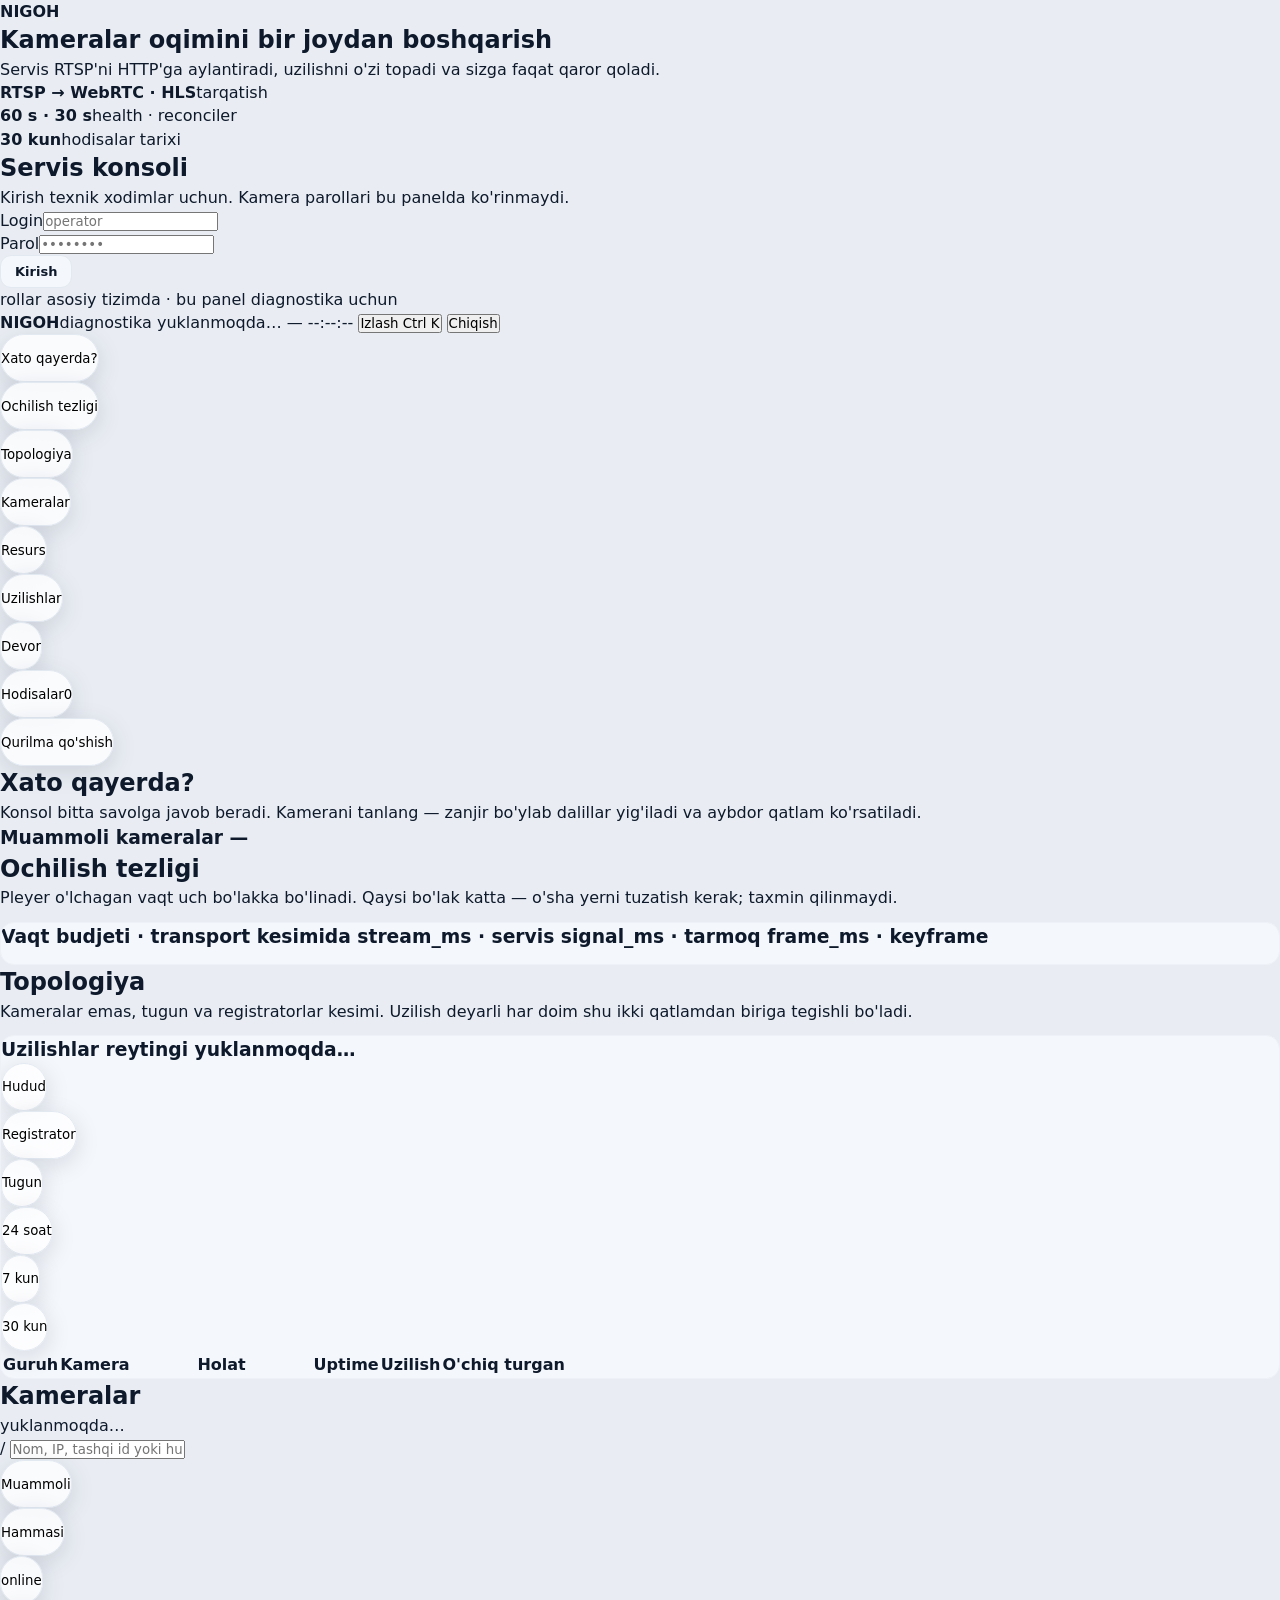
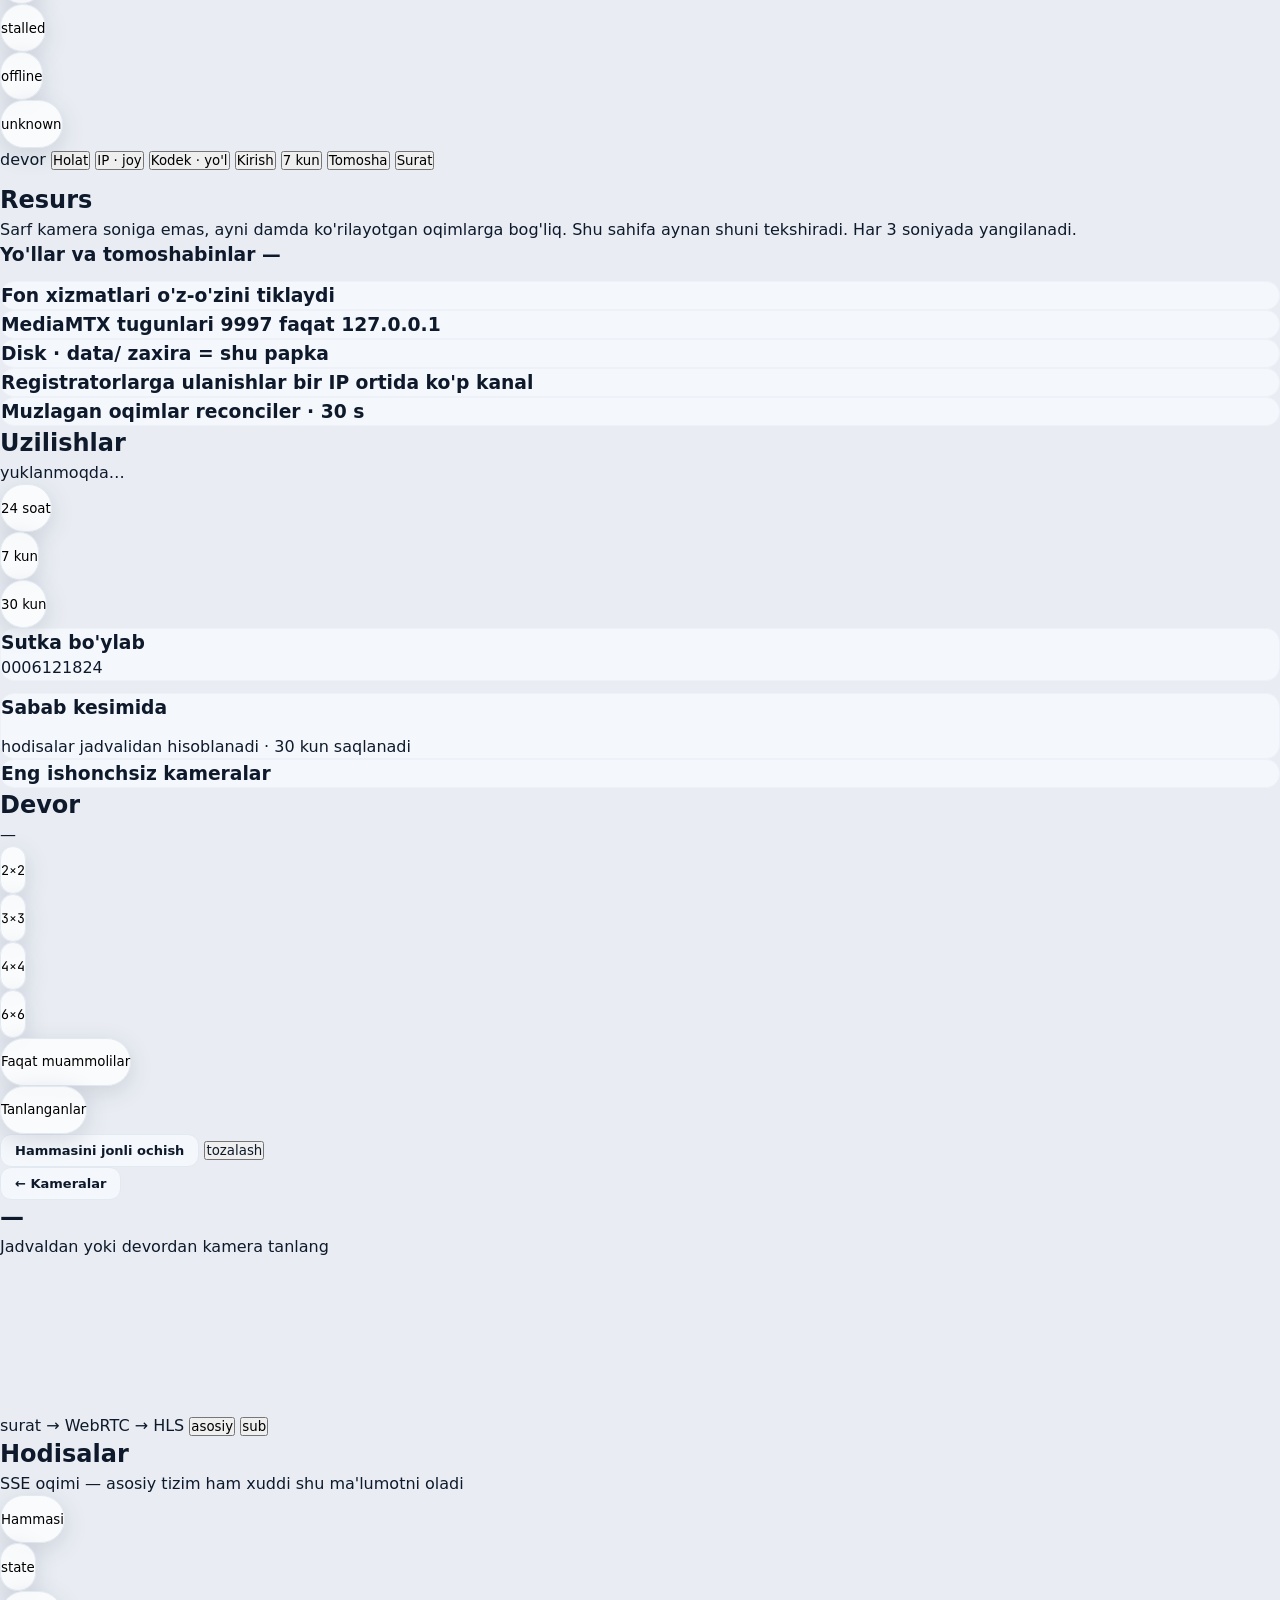
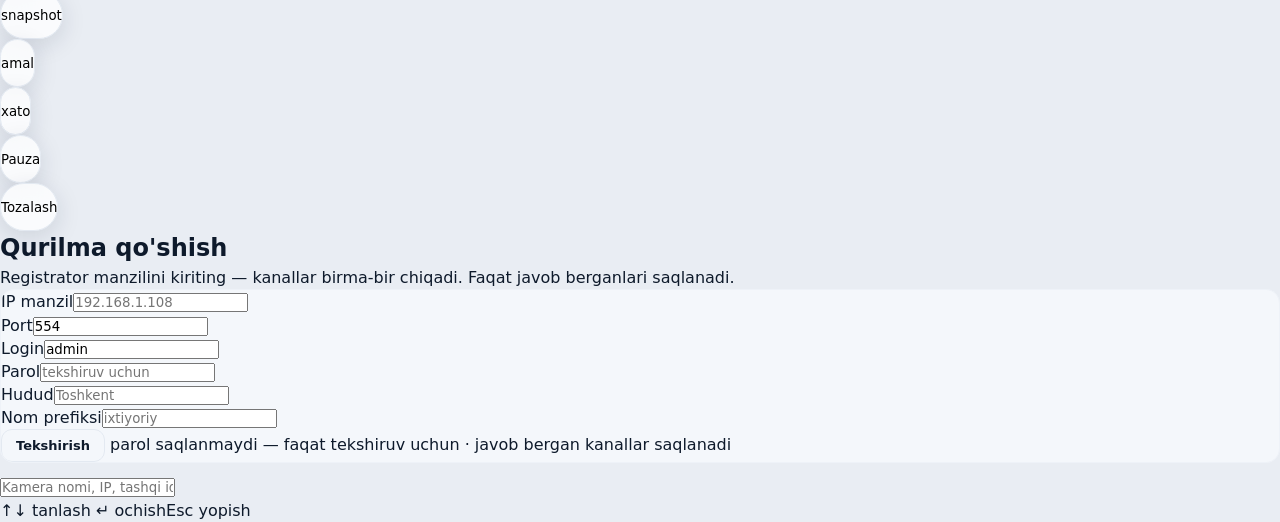
==== debug-ui/index.html @ 1da20c91 "Kirish: so'rov holati ko'rinadi, sessiya tugagach qayta kirish ishlaydi Ikki sabab "Kirish bosilgand" ====
<!DOCTYPE html>
<html lang="uz">
<head>
<meta charset="utf-8">
<meta name="viewport" content="width=device-width, initial-scale=1">
<meta name="theme-color" content="#F4F1EA">
<title>Nigoh — diagnostika</title>
<link rel="preconnect" href="https://fonts.googleapis.com">
<link rel="preconnect" href="https://fonts.gstatic.com" crossorigin>
<link href="https://fonts.googleapis.com/css2?family=Bricolage+Grotesque:opsz,wght@12..96,600;12..96,700&family=Manrope:wght@400;500;600;700&family=JetBrains+Mono:wght@400;500&display=swap" rel="stylesheet">
<link rel="icon" href="data:image/svg+xml,<svg xmlns='http://www.w3.org/2000/svg' viewBox='0 0 16 16'><rect x='1' y='1' width='14' height='14' rx='4' fill='%231B4DFF'/></svg>">
<!-- ?v= — kesh buster: oldindagi proxy'lar statikani keshlab qolsa,
     har chiqarilishda raqamni oshiring, URL o'zgarib yangi fayl yuklanadi. -->
<link rel="stylesheet" href="/static/style.css?v=24">
</head>
<body>

<!-- ═══ KIRISH ═══ -->
<div id="gate" class="hidden">
  <aside class="gate-side">
    <span class="brand light"><i class="logo"></i><b>NIGOH</b></span>
    <div class="gate-hero">
      <h1>Kameralar oqimini bir joydan boshqarish</h1>
      <p>Servis RTSP'ni HTTP'ga aylantiradi, uzilishni o'zi topadi va sizga faqat qaror qoladi.</p>
    </div>
    <div class="gate-facts">
      <div><b class="mint">RTSP → WebRTC · HLS</b><span>tarqatish</span></div>
      <div><b>60 s · 30 s</b><span>health · reconciler</span></div>
      <div><b>30 kun</b><span>hodisalar tarixi</span></div>
    </div>
  </aside>
  <div class="gate-form"><form class="gate-card" id="gform" novalidate autocomplete="on">
    <h2>Servis konsoli</h2>
    <p class="gate-sub">Kirish texnik xodimlar uchun. Kamera parollari bu panelda ko'rinmaydi.</p>
    <div class="gate-err" id="gerr" role="alert"></div>
    <div class="field"><label for="u">Login</label><input id="u" name="username" autocomplete="username" placeholder="operator" autocapitalize="off" spellcheck="false"></div>
    <div class="field"><label for="p">Parol</label><input id="p" name="password" type="password" autocomplete="current-password" placeholder="••••••••"></div>
    <button class="btn wide" id="glogin" type="submit">Kirish</button>
    <div class="gate-wait" id="gwait"></div>
    <p class="gate-note">rollar asosiy tizimda · bu panel diagnostika uchun</p>
  </form></div>
</div>

<!-- ═══ ILOVA ═══ -->
<div id="app">
  <header class="top">
    <div class="top-row">
      <span class="brand"><i class="logo"></i><b>NIGOH</b><span>diagnostika</span></span>
      <span class="pill-h" id="hpill"><i class="dot" id="tbdot"></i><span id="tbtitle">yuklanmoqda…</span></span>
      <span class="spacer"></span>
      <span class="top-meta" id="tbmeta">—</span>
      <span class="top-meta" id="clock">--:--:--</span>
      <button class="top-search" id="palopen">Izlash <span class="kbd">Ctrl K</span></button>
      <button class="top-out" id="out">Chiqish</button>
    </div>
    <nav class="tabs">
      <button class="pill sel" data-p="verdict">Xato qayerda? <span class="n" id="nv"></span></button>
      <button class="pill" data-p="speed">Ochilish tezligi</button>
      <button class="pill" data-p="topo">Topologiya</button>
      <button class="pill" data-p="cams">Kameralar <span class="n" id="nc"></span></button>
      <button class="pill" data-p="res">Resurs</button>
      <button class="pill" data-p="out">Uzilishlar <span class="n" id="nt"></span></button>
      <button class="pill" data-p="wall">Devor <span class="n" id="nw"></span></button>
      <button class="pill" data-p="ev">Hodisalar <span class="n" id="ne">0</span></button>
      <button class="pill" data-p="scan">Qurilma qo'shish</button>
    </nav>
  </header>

  <main>
    <!-- xato qayerda? — bosh sahifa: muammoli kameralar va hukm -->
    <section class="page on" id="p-verdict">
      <div class="head"><h1 class="h1">Xato qayerda?</h1>
        <p class="sub">Konsol bitta savolga javob beradi. Kamerani tanlang — zanjir bo'ylab
          dalillar yig'iladi va aybdor qatlam ko'rsatiladi.</p></div>
      <div class="v-wrap">
        <div class="v-left">
          <h3>Muammoli kameralar <span class="h3-sub" id="vn">—</span></h3>
          <div class="stack" style="gap:8px" id="vsus"></div>
        </div>
        <div class="v-right" id="vright"></div>
      </div>
    </section>

    <!-- ochilish tezligi: pleyer o'lchagan open_ms budjeti -->
    <section class="page" id="p-speed">
      <div class="head"><h1 class="h1">Ochilish tezligi</h1>
        <p class="sub">Pleyer o'lchagan vaqt uch bo'lakka bo'linadi. Qaysi bo'lak katta —
          o'sha yerni tuzatish kerak; taxmin qilinmaydi.</p></div>
      <div class="stats4" id="spstats" style="margin-bottom:12px"></div>
      <div class="card">
        <h3>Vaqt budjeti · transport kesimida
          <span class="legend"><span><i style="background:#1B4DFF"></i>stream_ms · servis</span>
            <span><i style="background:#0A6E5A"></i>signal_ms · tarmoq</span>
            <span><i style="background:#C98A16"></i>frame_ms · keyframe</span></span></h3>
        <div id="spbudget"></div>
        <p class="advice" id="spadvice" style="margin-top:14px"></p>
      </div>
    </section>

    <!-- topologiya: tugun → registrator -->
    <section class="page" id="p-topo">
      <div class="head"><h1 class="h1">Topologiya</h1>
        <p class="sub">Kameralar emas, tugun va registratorlar kesimi. Uzilish deyarli har doim
          shu ikki qatlamdan biriga tegishli bo'ladi.</p></div>
      <div class="stack" id="tnodes"></div>
      <div class="card" style="margin-top:12px">
        <h3>Uzilishlar reytingi <span class="h3-sub" id="gsum">yuklanmoqda…</span>
          <span class="spacer"></span>
          <span class="tools" id="gby">
            <button class="pill sel" data-g="region">Hudud</button>
            <button class="pill" data-g="nvr">Registrator</button>
            <button class="pill" data-g="node">Tugun</button>
          </span>
          <span class="tools" id="ghours">
            <button class="pill sel" data-h="24">24 soat</button>
            <button class="pill" data-h="168">7 kun</button>
            <button class="pill" data-h="720">30 kun</button>
          </span></h3>
        <div class="tbl"><table><thead><tr>
          <th>Guruh</th><th>Kamera</th><th style="width:180px">Holat</th>
          <th>Uptime</th><th>Uzilish</th><th>O'chiq turgan</th>
        </tr></thead><tbody id="gtb"></tbody></table></div>
        <div id="gempty"></div>
      </div>
    </section>

    <!-- kameralar -->
    <section class="page" id="p-cams">
      <div class="head-row">
        <div class="head"><h1 class="h1">Kameralar</h1><p class="sub" id="csum">yuklanmoqda…</p></div>
        <label class="search-box"><span class="k">/</span>
          <input id="csearch" placeholder="Nom, IP, tashqi id yoki hudud"></label>
      </div>
      <div class="park">
        <div class="park-bar" id="parkbar"></div>
        <div class="park-row">
          <span class="tools" id="cfilt">
            <button class="pill sel" data-f="prob">Muammoli <span class="n"></span></button>
            <button class="pill" data-f="all">Hammasi <span class="n"></span></button>
            <button class="pill" data-f="online">online <span class="n"></span></button>
            <button class="pill" data-f="stalled">stalled <span class="n"></span></button>
            <button class="pill" data-f="offline">offline <span class="n"></span></button>
            <button class="pill" data-f="unknown">unknown <span class="n"></span></button>
          </span>
          <span class="park-leg" id="parkleg"></span>
        </div>
      </div>
      <div class="ctable">
        <div class="chead">
          <span>devor</span>
          <button data-s="state">Holat <span class="arrow"></span></button>
          <button data-s="ip">IP · joy <span class="arrow"></span></button>
          <button data-s="codec">Kodek · yo'l <span class="arrow"></span></button>
          <button data-s="inMbps" class="right">Kirish <span class="arrow"></span></button>
          <button data-s="uptime">7 kun <span class="arrow"></span></button>
          <button data-s="readers" class="right">Tomosha <span class="arrow"></span></button>
          <button data-s="snapAge" class="right">Surat <span class="arrow"></span></button>
        </div>
        <div id="ctb"></div>
      </div>
      <div id="cempty" style="margin-top:12px"></div>
      <div id="cbulk"></div>
    </section>

    <!-- resurs: sarf ko'rilayotgan oqimlarga bog'liq -->
    <section class="page" id="p-res">
      <div class="head"><h1 class="h1">Resurs</h1>
        <p class="sub">Sarf kamera soniga emas, ayni damda ko'rilayotgan oqimlarga bog'liq.
          Shu sahifa aynan shuni tekshiradi. Har 3 soniyada yangilanadi.</p></div>
      <div class="dark" style="margin-bottom:12px">
        <h3>Yo'llar va tomoshabinlar <span class="h3-sub" id="resratio">—</span></h3>
        <div class="dstats" id="sstats"></div>
      </div>
      <div class="grid" style="grid-template-columns:repeat(auto-fit,minmax(300px,1fr))">
        <div class="card"><h3>Fon xizmatlari <span class="h3-sub">o'z-o'zini tiklaydi</span></h3><div class="kv" id="sjobs"></div></div>
        <div class="card"><h3>MediaMTX tugunlari <span class="h3-sub">9997 faqat 127.0.0.1</span></h3><div class="kv" id="snodes"></div></div>
        <div class="card"><h3>Disk · data/ <span class="h3-sub">zaxira = shu papka</span></h3><div class="kv" id="sdisk"></div></div>
        <div class="card"><h3>Registratorlarga ulanishlar <span class="h3-sub">bir IP ortida ko'p kanal</span></h3><div class="kv" id="sconn"></div></div>
        <div class="card"><h3>Muzlagan oqimlar <span class="h3-sub">reconciler · 30 s</span></h3><div id="sstall"></div></div>
      </div>
    </section>

    <!-- uzilishlar: sutka bo'ylab, sabab kesimida, eng yomon kameralar -->
    <section class="page" id="p-out">
      <div class="head-row">
        <div class="head"><h1 class="h1">Uzilishlar</h1><p class="sub" id="tsum">yuklanmoqda…</p></div>
        <span class="tools" id="thours" style="margin-left:auto">
          <button class="pill sq sel" data-h="24">24 soat</button>
          <button class="pill sq" data-h="168">7 kun</button>
          <button class="pill sq" data-h="720">30 kun</button>
        </span>
      </div>
      <div class="card" style="margin-bottom:12px">
        <h3>Sutka bo'ylab <span class="h3-sub c-warn" id="tpeak"></span>
          <span class="spacer"></span><span class="h3-sub" id="ttotal"></span></h3>
        <div class="hours" id="thist"></div>
        <div class="hours-x"><span>00</span><span>06</span><span>12</span><span>18</span><span>24</span></div>
      </div>
      <div class="grid" style="grid-template-columns:repeat(auto-fit,minmax(300px,1fr))">
        <div class="card"><h3>Sabab kesimida <span class="h3-sub" id="tcausen"></span></h3>
          <div id="tcauses"></div>
          <p class="meta" style="margin-top:14px">hodisalar jadvalidan hisoblanadi · 30 kun saqlanadi</p></div>
        <div class="card"><h3>Eng ishonchsiz kameralar</h3><div id="tworst"></div><div id="tempty"></div></div>
      </div>
    </section>

    <!-- devor -->
    <section class="page" id="p-wall">
      <div class="head-row">
        <div class="head"><h1 class="h1">Devor</h1><p class="sub" id="wsum">—</p></div>
        <span class="tools" style="margin-left:auto">
          <button class="pill sq mono" data-w="4">2×2</button>
          <button class="pill sq mono sel" data-w="9">3×3</button>
          <button class="pill sq mono" data-w="16">4×4</button>
          <button class="pill sq mono" data-w="36">6×6</button>
          <span style="width:1px;height:22px;background:var(--line)"></span>
          <button class="pill sq" id="wprob">Faqat muammolilar</button>
          <button class="pill sq" id="wsel">Tanlanganlar</button>
          <button class="btn" id="wlive">Hammasini jonli ochish</button>
          <button class="link" id="wclear" style="color:var(--mute)">tozalash</button>
        </span>
      </div>
      <div class="wall-box"><div class="wall" id="wall"></div><div id="wempty"></div></div>
    </section>

    <!-- kamera sahifasi (diagnostika) -->
    <section class="page" id="p-diag">
      <div class="cam-top">
        <button class="btn ghost" id="dback">← Kameralar</button>
        <div class="ttl">
          <div class="ln"><i class="dot" id="ddot"></i><h1 id="dname">—</h1><span class="stp" id="dstate"></span></div>
          <span class="meta" id="dsub">Jadvaldan yoki devordan kamera tanlang</span>
        </div>
        <div class="acts" id="dacts"></div>
      </div>

      <div class="cam-grid">
        <div class="live-wrap" id="dlive">
          <video id="dvideo" muted playsinline></video>
          <span class="live-badge" id="dlivebadge"></span>
          <div class="live-msg" id="dlivemsg"></div>
          <div class="live-bar"><span class="path">surat → WebRTC → HLS</span>
            <span class="q"><button class="sel" id="dlq" data-q="">asosiy</button>
              <button id="dlqsub" data-q="sub">sub</button></span></div>
        </div>
        <div class="cam-side">
          <div class="since" id="dsince"></div>
          <div class="kpi" id="dkpi"></div>
        </div>
      </div>

      <div class="card dsec" id="dcalwrap" style="display:none">
        <h3>30 kun · o'chiq turgan vaqt <span class="h3-sub">ustunni bosib kunni tanlang</span>
          <span class="legend"><span><i style="background:#DCEFE8"></i>toza</span>
            <span><i style="background:#D9A227"></i>&lt; 1 soat</span>
            <span><i style="background:#C6473C"></i>&gt; 1 soat</span></span></h3>
        <div class="days" id="dcal"></div>
        <div class="days-x" id="dcalx"></div>
      </div>

      <div class="card flush dsec" id="dojwrap" style="display:none">
        <div class="day-h"><h3 id="ddaytitle">—</h3><span class="meta" id="ddaynote"></span>
          <button class="btn ghost" id="dtoday" style="margin-left:auto;padding:6px 11px;font-size:12px">Bugunga qaytish</button></div>
        <div class="day-stats" id="ddaystats"></div>
        <div class="strip-wrap">
          <span class="strip-h">24 soat · har katak 15 daqiqa</span>
          <div class="strip" id="dstrip"></div>
          <div class="strip-x"><span>00:00</span><span>06:00</span><span>12:00</span><span>18:00</span><span>24:00</span></div>
        </div>
        <div class="two-col" style="padding:6px 20px 14px;gap:24px">
          <div>
            <div class="tbl"><table class="tight"><thead><tr>
              <th>Boshi</th><th>Tugashi</th><th style="text-align:right">Davomiylik</th><th>Holat</th>
            </tr></thead><tbody id="doj"></tbody></table></div>
            <div id="dojempty"></div>
          </div>
          <div>
            <div class="tbl"><table class="tight"><thead><tr>
              <th>Vaqt</th><th>Tizim harakati</th><th>Yo'l</th><th>Izoh</th>
            </tr></thead><tbody id="dact"></tbody></table></div>
            <div id="dactempty"></div>
          </div>
        </div>
      </div>

      <div class="d-grid" id="dcards"></div>
    </section>

    <!-- hodisalar (SSE) -->
    <section class="page" id="p-ev">
      <div class="head-row">
        <div class="head"><h1 class="h1">Hodisalar</h1>
          <p class="sub">SSE oqimi — asosiy tizim ham xuddi shu ma'lumotni oladi</p></div>
        <span class="tools" id="efilt" style="margin-left:auto">
          <button class="pill sel" data-e="all">Hammasi</button>
          <button class="pill" data-e="state">state</button>
          <button class="pill" data-e="snapshot">snapshot</button>
          <button class="pill" data-e="amal">amal</button>
          <button class="pill" data-e="xato">xato</button>
          <span style="width:1px;height:22px;background:var(--line)"></span>
          <button class="pill" id="epause">Pauza</button>
          <button class="pill" id="eclear">Tozalash</button>
        </span>
      </div>
      <div class="feed" id="feed"></div>
    </section>

    <!-- qurilma qo'shish -->
    <section class="page" id="p-scan">
      <div class="head"><h1 class="h1">Qurilma qo'shish</h1>
        <p class="sub">Registrator manzilini kiriting — kanallar birma-bir chiqadi.
          Faqat javob berganlari saqlanadi.</p></div>
      <div class="card">
        <div class="scan-form">
          <div class="field"><label for="sip">IP manzil</label><input id="sip" placeholder="192.168.1.108"></div>
          <div class="field"><label for="sport">Port</label><input id="sport" value="554"></div>
          <div class="field"><label for="slog">Login</label><input id="slog" value="admin"></div>
          <div class="field"><label for="spw">Parol</label><input id="spw" type="password" placeholder="tekshiruv uchun"></div>
          <div class="field"><label for="sreg">Hudud</label><input id="sreg" placeholder="Toshkent"></div>
          <div class="field"><label for="spre">Nom prefiksi</label><input id="spre" placeholder="ixtiyoriy"></div>
        </div>
        <div class="scan-run"><button class="btn" id="sgo">Tekshirish</button>
          <span class="meta">parol saqlanmaydi — faqat tekshiruv uchun · javob bergan kanallar saqlanadi</span></div>
      </div>
      <div class="prog" id="sprog" style="display:none"><i></i></div>
      <div id="sinfo" style="margin-top:12px"></div>
      <div class="ch-grid" id="chg" style="margin-top:12px"></div>
      <div id="sfoot" style="margin-top:12px"></div>
    </section>
  </main>
</div>

<!-- ═══ BUYRUQ PANELI ═══ -->
<div id="pal"><div class="pal-box">
  <input id="palq" placeholder="Kamera nomi, IP, tashqi id yoki sahifa…" autocomplete="off">
  <div class="pal-list" id="pall"></div>
  <div class="pal-hint"><span><span class="kbd">↑↓</span> tanlash</span>
    <span><span class="kbd">↵</span> ochish</span><span><span class="kbd">Esc</span> yopish</span></div>
</div></div>
<div id="toasts"></div>

<script src="/static/vendor/hls.min.js?v=24"></script>
<script src="/static/app.js?v=24"></script>
</body>
</html>
---- static/style.css ----
/* Nigoh — barcha uslublar. index.html dan ajratilgan. */
  /* ---------- Dizayn tokenlari (Nigoh Operator Console) ---------- */
  :root{
    --bg:#e9edf3; --surface:#ffffff; --surface-2:#f4f7fb; --line:#e3e9f1; --line-2:#eef2f8;
    --text:#0e1a2b; --muted:#5e6f8c; --faint:#8e9cb4;
    --accent:#1668d6; --accent-2:#0f5ab8; --accent-soft:#e9f1fd;
    --ok:#0f9d58; --warn:#d99414; --danger:#d94436;
    --shadow:0 6px 24px rgba(15,32,60,.13); --shadow-sm:0 2px 8px rgba(15,32,60,.10);
    --glass:rgba(255,255,255,.78);
    --video:#0b1220;
    --font:'Inter',system-ui,'Segoe UI',sans-serif;
    --display:'Space Grotesk','Inter',system-ui,sans-serif;
    --mono:'JetBrains Mono',ui-monospace,Consolas,monospace;
  }
  :root[data-theme="dark"]{
    --bg:#070c16; --surface:#0f1828; --surface-2:#152034; --line:#1e2b44; --line-2:#182338;
    --text:#e8eef8; --muted:#8d9cb8; --faint:#66748f;
    --accent:#3d90f0; --accent-2:#5aa4f5; --accent-soft:rgba(61,144,240,.16);
    --ok:#3ec98a; --warn:#e8a33d; --danger:#e2574b;
    --shadow:0 8px 28px rgba(0,0,0,.5); --shadow-sm:0 2px 10px rgba(0,0,0,.45);
    --glass:rgba(13,22,38,.7);
    --video:#05090f;
  }
  *{box-sizing:border-box;margin:0;padding:0}
  html,body{height:100%}
  body{background:var(--bg);color:var(--text);font-family:var(--font);overflow:hidden;line-height:1.45;
    -webkit-font-smoothing:antialiased;-moz-osx-font-smoothing:grayscale;text-rendering:optimizeLegibility;
    font-feature-settings:'cv05' 1,'cv10' 1}  /* Inter: l va I farqlanadigan shakllar — texnik matnda adashtirmaydi */
  a{color:var(--accent);text-decoration:none}
  input,button,select,textarea{font-family:inherit}
  button{cursor:pointer}
  button:disabled{opacity:.5;cursor:default}
  ::-webkit-scrollbar{width:9px;height:9px}
  ::-webkit-scrollbar-thumb{background:var(--line);border-radius:9px}
  ::-webkit-scrollbar-track{background:transparent}
  .mono{font-family:var(--mono)}

  .leaflet-container{background:var(--bg);font-family:var(--font)}
  .leaflet-control-attribution{background:transparent!important;color:var(--faint)!important;font-size:9px!important}
  .leaflet-control-attribution a{color:var(--faint)!important}
  body.picking #map{cursor:crosshair}

  @keyframes ping{0%{transform:scale(.6);opacity:.7}100%{transform:scale(2.1);opacity:0}}
  @keyframes blink{0%,100%{opacity:1}50%{opacity:.3}}
  @keyframes pop{from{opacity:0;transform:translateY(6px)}to{opacity:1;transform:none}}

  #stage{position:relative;height:100vh;width:100%;overflow:hidden;background:var(--bg)}
  #map{position:absolute;inset:0}

  /* ---------- Tepa qator: suzuvchi pill'lar ---------- */
  #topbar{position:absolute;top:14px;left:14px;right:14px;z-index:600;display:flex;align-items:flex-start;gap:10px;pointer-events:none;flex-wrap:wrap}
  .pill{pointer-events:auto;display:flex;align-items:center;height:48px;background:var(--glass);border:1px solid var(--line);border-radius:24px;box-shadow:var(--shadow);
    backdrop-filter:blur(16px) saturate(1.3);-webkit-backdrop-filter:blur(16px) saturate(1.3)}

  #brand{gap:10px;padding:0 16px 0 12px}
  #brand .mark{position:relative;width:26px;height:26px;display:flex;align-items:center;justify-content:center}
  #brand .mark i{position:absolute;inset:0;border-radius:50%;background:var(--accent-soft)}
  #brand .mark svg{position:relative;width:15px;height:15px;stroke:var(--accent);fill:none;stroke-width:2;stroke-linecap:round;stroke-linejoin:round}
  #brand .mark u{position:absolute;inset:0;border-radius:50%;border:1.5px solid var(--accent);animation:ping 2.6s ease-out infinite}
  #brand .nm{font-family:var(--display);font-size:19px;font-weight:700;letter-spacing:.18em}
  #brand .dv{width:1px;height:20px;background:var(--line)}
  #brand .sub{font-size:10.5px;line-height:1.25;letter-spacing:.02em;color:var(--muted);font-weight:500}

  /* Bo'lim tablari pastki markazda — dock uslubi, tepa qator yengil qoladi. */
  #tabs{position:fixed;left:50%;bottom:16px;transform:translateX(-50%);z-index:610;gap:3px;padding:4px}
  #tabs button{display:flex;align-items:center;gap:7px;height:40px;border:none;border-radius:20px;padding:0 18px;font-size:13.5px;font-weight:600;white-space:nowrap;background:transparent;color:var(--muted)}
  #tabs button svg{width:15px;height:15px;flex:0 0 auto;stroke:currentColor;fill:none;stroke-width:2;stroke-linecap:round;stroke-linejoin:round;opacity:.8}
  #tabs button{transition:background .15s,color .15s}
  #tabs button:not(.on):hover{color:var(--text);background:var(--surface-2)}
  #tabs button.on{background:linear-gradient(135deg,var(--accent),var(--accent-2));color:#fff;box-shadow:0 3px 14px color-mix(in srgb,var(--accent) 45%,transparent)}
  #tabs button.on svg{opacity:1}

  #searchpill{flex:1;max-width:420px;min-width:180px;gap:10px;padding:0 8px 0 16px}
  #searchpill:focus-within{border-color:var(--accent)}
  #admin-search:focus{border-color:var(--accent);outline:none}
  #searchpill .glass{font-size:15px;color:var(--faint)}
  #q-input{flex:1;min-width:0;background:none;border:none;outline:none;font-size:14px;font-weight:500;color:var(--text)}
  #searchpill kbd{font-family:var(--mono);font-size:10.5px;color:var(--faint);border:1px solid var(--line);border-radius:6px;padding:3px 6px}

  #top-right{pointer-events:auto;margin-left:auto;display:flex;align-items:center;gap:10px}
  #themepill{gap:2px;padding:5px}
  #themepill button{width:36px;height:36px;border:none;border-radius:18px;font-size:14px;background:transparent;color:var(--muted)}
  #themepill button.on{background:var(--accent);color:#fff}
  #userpill{gap:10px;padding:0 6px 0 14px}
  #userpill .lang{font-size:12px;font-weight:700;letter-spacing:.06em;color:var(--muted)}
  #userpill .dv{width:1px;height:20px;background:var(--line)}
  #avatar{display:flex;align-items:center;justify-content:center;min-width:36px;height:36px;border:none;border-radius:18px;background:var(--accent);color:#fff;font-size:12px;font-weight:700;letter-spacing:.04em;padding:0 11px;
    box-shadow:0 3px 12px color-mix(in srgb,var(--accent) 40%,transparent)}

  #pick-hint{display:none;position:absolute;top:72px;left:50%;transform:translateX(-50%);z-index:640;
    background:var(--surface);border:1px solid var(--warn);color:var(--warn);
    font-size:12.5px;font-weight:600;padding:9px 18px;border-radius:12px;box-shadow:var(--shadow)}
  body.picking #pick-hint{display:block}

  /* ---------- O'ng boshqaruvlar ---------- */
  /* Boshqaruvlar pastki o'ngda — xarita servislarida qo'l odatlangan joy,
     tepada esa tanlangan kamera paneliga keng joy qoladi. */
  #mapctl{position:absolute;right:14px;bottom:30px;z-index:490;display:flex;flex-direction:column;gap:8px}
  #mapctl .zoombox{display:flex;flex-direction:column;background:var(--glass);border:1px solid var(--line);border-radius:14px;box-shadow:var(--shadow);overflow:hidden;
    backdrop-filter:blur(14px) saturate(1.3);-webkit-backdrop-filter:blur(14px) saturate(1.3)}
  #mapctl .zoombox button{width:42px;height:40px;border:none;background:none;color:var(--muted);font-size:17px}
  #mapctl .zoombox button:first-child{border-bottom:1px solid var(--line-2)}
  #mapctl>button{width:42px;height:42px;background:var(--glass);border:1px solid var(--line);border-radius:14px;box-shadow:var(--shadow);color:var(--muted);font-size:14px;
    backdrop-filter:blur(14px) saturate(1.3);-webkit-backdrop-filter:blur(14px) saturate(1.3)}
  #mapctl button:hover{color:var(--accent)}

  /* ---------- Chap ro'yxat ---------- */
  #list-panel{position:absolute;left:14px;top:78px;bottom:14px;width:312px;z-index:480;display:flex;flex-direction:column;
    background:var(--glass);border:1px solid var(--line);border-radius:18px;box-shadow:var(--shadow);overflow:hidden;
    backdrop-filter:blur(18px) saturate(1.3);-webkit-backdrop-filter:blur(18px) saturate(1.3);
    animation:pop .18s ease}
  #list-panel[hidden]{display:none}
  #list-head{flex:0 0 auto;padding:11px 12px;border-bottom:1px solid var(--line-2);display:flex;flex-direction:column;gap:9px}
  #list-head .row1{display:flex;align-items:center;gap:8px}
  #list-head .row1 .ttl{font-family:var(--display);font-size:14.5px;font-weight:700;letter-spacing:.02em}
  #list-count{font-family:var(--mono);font-size:11px;color:var(--muted)}
  #list-hide{margin-left:auto;width:22px;height:22px;border:none;border-radius:7px;background:var(--surface-2);color:var(--muted);font-size:13px}
  #filters{display:flex;gap:5px}
  #filters button{flex:1;padding:7px 4px;border:1px solid var(--line);border-radius:9px;background:transparent;color:var(--muted);font-size:12px;font-weight:600}
  #filters button.on{background:var(--accent-soft);border-color:var(--accent);color:var(--accent)}
  #list-body{flex:1;min-height:0;overflow-y:auto}
  .grp{border-bottom:1px solid var(--line-2)}
  .grp-row{display:flex;align-items:stretch}
  .grp-row:hover{background:var(--surface-2)}
  .grp-head{flex:1;min-width:0;display:flex;align-items:center;gap:8px;padding:9px 0 9px 12px;background:none;border:none;text-align:left;color:var(--text)}
  .grp-head .st{flex:0 0 7px;width:7px;height:7px;border-radius:50%;background:var(--ok)}
  .grp-head .st.down{background:var(--danger);animation:blink 1.6s infinite}
  .grp-head .st.unk{background:var(--faint)}
  .grp-fly{flex:0 0 34px;border:none;background:none;color:transparent;font-size:14px;cursor:pointer}
  .grp-row:hover .grp-fly{color:var(--faint)}
  .grp-fly:hover{color:var(--accent)!important}
  #list-exp{width:22px;height:22px;border:none;border-radius:7px;background:var(--surface-2);color:var(--muted);font-size:11px}
  #list-exp:hover{color:var(--accent)}
  .grp-head .caret{width:9px;font-size:8px;color:var(--faint);transition:transform .15s}
  .grp.open .grp-head .caret{transform:rotate(90deg)}
  .grp-head .rg{flex:1;font-size:13.5px;font-weight:600;overflow:hidden;text-overflow:ellipsis;white-space:nowrap}
  .grp-head .bdg{font-family:var(--mono);font-size:10.5px;padding:2px 6px;border-radius:7px;background:var(--surface-2);color:var(--muted)}
  .grp-head .bdg.down{color:var(--danger)}
  .grp-cams{display:none;padding:0 6px 7px}
  .grp.open .grp-cams{display:block}
  .cam-row{width:100%;display:flex;align-items:center;gap:8px;padding:7px 9px 7px 15px;margin-bottom:2px;border:none;border-radius:9px;text-align:left;background:transparent}
  .cam-row:hover{background:var(--surface-2)}
  .cam-row.sel{background:var(--accent-soft)}
  .cam-row .dot{flex:0 0 7px;width:7px;height:7px;border-radius:50%;background:var(--ok)}
  .cam-row.down .dot{background:var(--danger);animation:blink 1.6s infinite}
  .cam-row .nm{flex:1;min-width:0;font-size:13px;font-weight:500;overflow:hidden;text-overflow:ellipsis;white-space:nowrap;color:var(--text)}
  .cam-row.sel .nm{color:var(--accent)}
  .cam-row .cdx{font-family:var(--mono);font-size:10px;color:var(--faint)}
  #list-foot{flex:0 0 auto;border-top:1px solid var(--line-2);padding:9px 10px;display:grid;grid-template-columns:1fr 1fr;gap:7px}
  #list-foot .stat{background:var(--surface-2);border-radius:11px;padding:7px 9px}
  #list-foot .k{font-size:10px;letter-spacing:.1em;text-transform:uppercase;color:var(--faint);font-weight:700}
  #list-foot .v{font-family:var(--mono);font-size:15px;font-weight:500;margin-top:3px}
  #list-foot .v.acc{color:var(--accent)}
  .empty{padding:22px 14px;color:var(--muted);font-size:12.5px;text-align:center;line-height:1.6}

  /* Ro'yxatdagi kamera ustiga kelganda ko'rinadigan surat-ko'rinish */
  #cam-tip{position:fixed;z-index:1200;width:230px;border-radius:12px;overflow:hidden;display:none;
    background:var(--surface);border:1px solid var(--line);box-shadow:var(--shadow);pointer-events:none;
    animation:pop .15s ease}
  #cam-tip img{display:block;width:100%;aspect-ratio:16/9;object-fit:cover;background:var(--video)}
  #cam-tip .cap{padding:7px 10px;font-size:11px;color:var(--muted);line-height:1.4}

  /* ---------- Tanlangan kamera paneli ---------- */
  #sel-panel{position:absolute;right:14px;top:78px;width:372px;z-index:485;display:flex;flex-direction:column;
    background:var(--glass);border:1px solid var(--line);border-radius:18px;box-shadow:var(--shadow);overflow:hidden;
    backdrop-filter:blur(18px) saturate(1.3);-webkit-backdrop-filter:blur(18px) saturate(1.3);
    animation:pop .18s ease}
  #sel-panel[hidden]{display:none}
  #sel-head{display:flex;align-items:flex-start;gap:9px;padding:12px 13px;border-bottom:1px solid var(--line-2)}
  #sel-dot{margin-top:5px;flex:0 0 8px;width:8px;height:8px;border-radius:50%;background:var(--ok)}
  #sel-dot.down{background:var(--danger);animation:blink 1.6s infinite}
  #sel-head .tt{flex:1;min-width:0}
  #sel-name{font-size:15px;font-weight:700;letter-spacing:-.01em;overflow:hidden;text-overflow:ellipsis;white-space:nowrap}
  #sel-sub{font-size:11.5px;color:var(--muted);margin-top:2px;font-weight:500}
  #sel-close{width:24px;height:24px;border:none;border-radius:8px;background:var(--surface-2);color:var(--muted);font-size:14px}
  #sel-video-wrap{position:relative;aspect-ratio:16/9;background:var(--video)}
  /* Dizayndagi nozik "skaner chizig'i" teksturasi — bo'sh video qora tuynuk
     bo'lib ko'rinmasin. */
  #sel-video-wrap::before,.tile::before{content:"";position:absolute;inset:0;z-index:1;pointer-events:none;
    background:repeating-linear-gradient(180deg,rgba(255,255,255,.03) 0 1px,transparent 1px 3px)}
  #sel-video{position:absolute;inset:0;width:100%;height:100%;object-fit:contain;background:transparent}
  #sel-msg{position:absolute;inset:0;z-index:2;display:flex;align-items:center;justify-content:center;text-align:center;padding:0 14px;
    font-family:var(--mono);font-size:11px;color:#8493ac;letter-spacing:.05em;pointer-events:none}
  #sel-badge{position:absolute;top:9px;left:9px;z-index:2;display:flex;align-items:center;gap:6px;padding:3px 8px;border-radius:8px;
    background:rgba(5,9,15,.65);font-family:var(--mono);font-size:10px;letter-spacing:.08em;color:#e8eef8;pointer-events:none}
  #sel-badge i{width:5px;height:5px;border-radius:50%;background:var(--ok)}
  #sel-badge.down i{background:var(--danger);animation:blink 1.6s infinite}
  #sel-stamp{position:absolute;bottom:9px;right:10px;z-index:2;font-family:var(--mono);font-size:10px;color:#93a1b8;pointer-events:none}
  #sel-facts{display:grid;grid-template-columns:1fr 1fr 1fr;border-bottom:1px solid var(--line-2)}
  #sel-facts>div{padding:9px 12px;border-right:1px solid var(--line-2)}
  #sel-facts>div:last-child{border-right:none}
  #sel-facts .k{font-size:10px;letter-spacing:.1em;text-transform:uppercase;color:var(--faint);font-weight:700}
  #sel-facts .v{font-family:var(--mono);font-size:12px;margin-top:3px}
  #sel-actions{display:flex;gap:7px;padding:11px 12px}
  #sel-full{flex:1;padding:9px;border:none;border-radius:11px;background:var(--accent);color:#fff;font-size:13px;font-weight:700}
  #sel-wall{flex:1;padding:9px;border:1px solid var(--line);border-radius:11px;background:var(--surface-2);color:var(--text);font-size:13px;font-weight:600}

  /* ---------- Pastki holat chiziqchasi ---------- */
  /* Holat chiplari pastki o'ngda, xarita boshqaruvlari yonida. */
  #strip{position:absolute;right:70px;bottom:30px;z-index:470;display:flex;gap:8px;pointer-events:none}
  #strip.shift{transform:none}
  #strip[hidden],#mapctl[hidden]{display:none}
  #strip .chip{pointer-events:auto;display:flex;align-items:center;gap:8px;height:40px;padding:0 14px;cursor:pointer;
    background:var(--glass);border:1px solid var(--line);border-radius:20px;box-shadow:var(--shadow-sm);
    backdrop-filter:blur(14px) saturate(1.3);-webkit-backdrop-filter:blur(14px) saturate(1.3)}
  #strip .chip:hover{border-color:var(--accent)}
  #strip .chip i{width:7px;height:7px;border-radius:50%}
  #strip .chip b{font-family:var(--mono);font-size:12.5px;font-weight:500}
  #strip .chip span{font-size:12px;color:var(--muted);font-weight:500}

  /* ---------- To'liq oynali bo'limlar (devor/dashboard/boshqaruv) ---------- */
  .view{position:absolute;left:14px;right:14px;top:78px;bottom:14px;z-index:520;display:flex;flex-direction:column;
    background:var(--surface);border:1px solid var(--line);border-radius:20px;box-shadow:var(--shadow);overflow:hidden}
  .view[hidden]{display:none}
  .view-head{flex:0 0 auto;display:flex;align-items:center;gap:11px;padding:12px 14px;border-bottom:1px solid var(--line-2);flex-wrap:wrap}
  .view-head .ttl{font-family:var(--display);font-size:16px;font-weight:700}
  .view-head .meta{font-family:var(--mono);font-size:11.5px;color:var(--muted)}
  .btn{padding:8px 14px;border:1px solid var(--line);border-radius:11px;background:var(--surface-2);color:var(--text);font-size:13px;font-weight:600}
  .btn.muted{color:var(--muted)}
  .btn.acc{border:none;background:var(--accent);color:#fff;font-weight:700}
  .btn.soft{background:var(--accent-soft);color:var(--accent)}
  .btn.danger{border-color:rgba(217,68,54,.35);background:rgba(217,68,54,.1);color:var(--danger)}
  .btn.mini{padding:5px 10px;border-radius:8px;font-size:11.5px;color:var(--muted)}
  .btn:hover{border-color:var(--accent)}
  .btn.acc:hover,.btn.danger:hover{filter:brightness(1.08)}

  /* Video devor */
  #wall-sizes{margin-left:auto;display:flex;gap:3px;padding:3px;background:var(--surface-2);border-radius:12px}
  #wall-sizes button{border:none;border-radius:9px;padding:6px 13px;font-family:var(--mono);font-size:11.5px;background:transparent;color:var(--muted)}
  #wall-sizes button.on{background:var(--accent);color:#fff}
  /* Qator/ustunlar buildWall'da repeat(N,1fr) qilib beriladi — devor
     ekranga aniq sig'adi, plitkalar katakni to'liq egallaydi. */
  #wall-grid{flex:1;min-height:0;overflow:hidden;padding:10px;display:grid;gap:9px}
  .tile{position:relative;min-height:0;min-width:0;border:1px solid var(--line);border-radius:13px;overflow:hidden;background:var(--video);display:flex;flex-direction:column}
  .tile.sel{border-color:var(--accent)}
  .tile video{position:absolute;inset:0;width:100%;height:100%;object-fit:contain}
  .tile .t-head{position:relative;z-index:2;display:flex;align-items:center;gap:7px;padding:8px 10px;background:linear-gradient(180deg,rgba(5,9,15,.55),transparent)}
  .tile .t-head i{width:6px;height:6px;border-radius:50%;background:#3ec98a}
  .tile.down .t-head i{background:#e2574b;animation:blink 1.6s infinite}
  .tile .t-head .nm{font-size:12px;font-weight:600;color:#e8eef8;overflow:hidden;text-overflow:ellipsis;white-space:nowrap}
  .tile .t-head .st{margin-left:auto;font-family:var(--mono);font-size:9.5px;letter-spacing:.07em;color:#3ec98a}
  .tile.down .t-head .st{color:#e2574b}
  .tile .t-msg{position:absolute;inset:0;z-index:2;display:flex;align-items:center;justify-content:center;font-family:var(--mono);font-size:10.5px;color:#4f5d76;letter-spacing:.05em;text-align:center;padding:0 10px;pointer-events:none}
  .tile .t-foot{position:relative;z-index:2;margin-top:auto;display:flex;align-items:center;gap:10px;padding:7px 10px;font-family:var(--mono);font-size:10px;color:#7b89a3;background:linear-gradient(0deg,rgba(5,9,15,.55),transparent)}
  /* Plitka tugmalari — pastki o'ngda, pleyer boshqaruvlari kabi. */
  .tile .t-btns{position:absolute;right:8px;bottom:36px;z-index:3;display:none;gap:6px;
    padding:5px;border-radius:12px;background:rgba(5,9,15,.72);
    backdrop-filter:blur(8px);-webkit-backdrop-filter:blur(8px)}
  .tile:hover .t-btns{display:flex}
  .tile .t-btns button{width:32px;height:32px;border:none;border-radius:9px;background:transparent;color:#c3cede;font-size:16px;line-height:1}
  .tile .t-btns button:hover{color:#fff;background:rgba(255,255,255,.14)}
  .tile .t-btns button.on{color:#ffd166}
  #wall-grid.cover .tile video{object-fit:cover}
  .toolsel{background:var(--surface-2);border:1px solid var(--line);border-radius:11px;color:var(--text);
    font-size:12.5px;font-weight:600;padding:8px 10px;outline:none;max-width:180px}
  .toolsel:focus{border-color:var(--accent)}
  #wall-pager{display:flex;align-items:center;gap:6px}

  /* Dashboard */
  #dash-body{flex:1;min-height:0;overflow-y:auto;padding:12px 12px 72px}  /* pastda dock uchun joy */
  #metrics{display:grid;grid-template-columns:repeat(4,1fr);gap:10px}
  .metric{background:var(--surface-2);border:1px solid var(--line-2);border-radius:14px;padding:13px 14px}
  .metric .k{font-size:10px;letter-spacing:.1em;text-transform:uppercase;color:var(--faint);font-weight:700}
  .metric .vrow{display:flex;align-items:flex-end;gap:6px;margin-top:7px}
  .metric .v{font-family:var(--mono);font-size:31px;font-weight:600;letter-spacing:-.02em;line-height:1}
  .metric .u{font-size:11.5px;color:var(--muted);padding-bottom:3px;font-weight:600}
  .metric .note{font-size:11px;color:var(--muted);margin-top:8px;font-weight:500}
  #dash-grid{display:grid;grid-template-columns:300px 1.3fr 1fr;gap:10px;margin-top:10px}
  #dash-grid2{display:grid;grid-template-columns:1fr 1.3fr;gap:10px;margin-top:10px}
  #donut-wrap{display:flex;align-items:center;gap:16px;padding:16px 14px}
  #donut{width:130px;height:130px;flex:0 0 auto}
  #donut-legend{display:flex;flex-direction:column;gap:9px;min-width:0}
  #donut-legend .dl{display:flex;align-items:center;gap:8px;font-size:12.5px;color:var(--muted);font-weight:500;white-space:nowrap}
  #donut-legend .dl i{flex:0 0 9px;width:9px;height:9px;border-radius:3px}
  #donut-legend .dl b{font-family:var(--mono);color:var(--text);font-weight:500;margin-left:auto;padding-left:10px}
  .metric svg.spark{display:block;width:100%;height:30px;margin-top:9px}
  .c-sub{font-size:10.5px;color:var(--faint);font-weight:500;margin-left:6px}
  .rrow.click{cursor:pointer}
  .rrow.click:hover{background:var(--surface)}
  .rrow .rg.wide{flex:0 0 178px}
  .card{background:var(--surface-2);border:1px solid var(--line-2);border-radius:14px;overflow:hidden}
  .card .c-head{padding:11px 14px;border-bottom:1px solid var(--line-2);font-size:12.5px;font-weight:700}
  .rrow{display:flex;align-items:center;gap:11px;padding:8px 14px;border-bottom:1px solid var(--line-2)}
  .rrow .rg{flex:0 0 104px;font-size:12.5px;font-weight:600;overflow:hidden;text-overflow:ellipsis;white-space:nowrap}
  .rrow .bar{flex:1;height:6px;border-radius:4px;background:var(--line);overflow:hidden}
  .rrow .bar i{display:block;height:100%}
  .rrow .lb{flex:0 0 84px;text-align:right;font-family:var(--mono);font-size:11px;color:var(--muted)}
  .erow{display:flex;gap:10px;padding:9px 14px;border-bottom:1px solid var(--line-2)}
  .erow .tm{flex:0 0 40px;font-family:var(--mono);font-size:10.5px;color:var(--faint)}
  .erow .ln{flex:0 0 3px;border-radius:2px}
  .erow .tx{flex:1;font-size:12px;line-height:1.45;font-weight:500}

  /* Dashboard grafiklari */
  #card-line{margin-top:10px}
  #dash-daily{display:grid;grid-template-columns:1fr 1fr 1fr;gap:10px;margin-top:10px}
  .ch-wrap{position:relative;padding:12px 14px 8px}
  .ch-wrap svg{display:block;width:100%;height:170px}
  .ch-wrap.tall svg{height:210px}
  .ch-empty{position:absolute;inset:0;display:none;align-items:center;justify-content:center;
    color:var(--muted);font-size:12px;text-align:center;padding:0 22px;line-height:1.6}
  .ch-tick{font-family:var(--mono);font-size:10px;fill:var(--faint)}
  .ch-cap{font-family:var(--mono);font-size:10px;fill:var(--muted)}
  #chart-tip{position:fixed;z-index:1250;display:none;pointer-events:none;
    background:var(--surface);border:1px solid var(--line);border-radius:10px;
    box-shadow:var(--shadow-sm);padding:7px 11px}
  #chart-tip .v{font-family:var(--mono);font-size:13px;font-weight:600;color:var(--text)}
  #chart-tip .l{font-size:10.5px;color:var(--muted);margin-top:2px}
  .rrow .lb2{flex:0 0 52px;text-align:right;font-family:var(--mono);font-size:11px;color:var(--muted)}
  .rrow .lb2.bad{color:var(--danger)}
  .rrow.head{padding:5px 14px}
  .rrow.head span{font-family:var(--font);font-size:9.5px;letter-spacing:.08em;
    text-transform:uppercase;color:var(--faint);font-weight:700}
  .rrow.head .bar-h{flex:1;text-align:left}
  .erow .tm{flex:0 0 auto;min-width:40px;white-space:nowrap}

  /* Boshqaruv jadvali */
  #admin-search{width:220px;background:var(--surface-2);border:1px solid var(--line);border-radius:11px;outline:none;
    padding:8px 12px;font-size:12.5px;color:var(--text)}
  #admin-scroll{flex:1;min-height:0;overflow:auto}
  #admin-table{width:100%;border-collapse:collapse}
  #admin-table th{text-align:left;font-size:10px;letter-spacing:.1em;text-transform:uppercase;color:var(--faint);font-weight:700;
    padding:9px 14px;border-bottom:1px solid var(--line);position:sticky;top:0;background:var(--surface);z-index:2}
  #admin-table th:last-child{text-align:right}
  #admin-table td{padding:8px 14px;border-bottom:1px solid var(--line-2);font-size:12.5px}
  #admin-table tr:nth-child(even) td{background:var(--surface-2)}
  .st-chip{display:inline-flex;align-items:center;gap:6px;font-family:var(--mono);font-size:10.5px;letter-spacing:.06em}
  .st-chip i{width:6px;height:6px;border-radius:50%}
  .cdx-chip{font-family:var(--mono);font-size:10.5px;padding:3px 7px;border-radius:7px;background:var(--accent-soft);color:var(--accent)}
  .adm-probe{font-size:11px;margin-top:4px;display:none}
  .adm-probe.show{display:block}
  .adm-probe.ok{color:var(--ok)} .adm-probe.bad{color:var(--danger)} .adm-probe.wait{color:var(--warn)}
  #admin-filters{flex:0 0 auto;display:flex;align-items:center;gap:8px;padding:9px 14px;border-bottom:1px solid var(--line-2);flex-wrap:wrap}
  .chipseg{display:flex;gap:3px;padding:3px;background:var(--surface-2);border-radius:12px}
  .chipseg button{border:none;border-radius:9px;padding:6px 12px;font-size:12px;font-weight:600;background:transparent;color:var(--muted)}
  .chipseg button.on{background:var(--accent);color:#fff}
  #admin-table th.sortable{cursor:pointer;user-select:none}
  #admin-table th.sortable:hover{color:var(--accent)}
  #admin-table th .arr{margin-left:3px;color:var(--accent)}
  #admin-foot{flex:0 0 auto;display:flex;align-items:center;gap:8px;padding:9px 14px;border-top:1px solid var(--line-2)}
  #admin-foot .meta{font-family:var(--mono);font-size:11px;color:var(--muted)}

  /* ---------- Xarita markerlari ---------- */
  .mk{position:relative;width:24px;height:24px}
  .mk .c{position:absolute;inset:4px;border-radius:50%;background:var(--accent);border:2.5px solid var(--surface);box-shadow:0 2px 8px rgba(15,32,60,.35)}
  .mk.off .c{background:var(--danger)}
  .mk .r{display:none;position:absolute;inset:0;border-radius:50%;border:2px solid var(--accent)}
  .mk.off .r{border-color:var(--danger)}
  .mk.sel .r{display:block;animation:ping 2.2s ease-out infinite}
  .mk-cluster{border-radius:50%;background:var(--accent);border:2.5px solid var(--surface);box-shadow:0 3px 10px rgba(15,32,60,.32);
    color:#fff;font-weight:700;font-family:var(--font);font-variant-numeric:tabular-nums;display:flex;align-items:center;justify-content:center}
  .mk-cluster.down{outline:2px solid var(--danger);outline-offset:1px}

  /* ---------- Modallar ---------- */
  .backdrop{position:fixed;inset:0;z-index:1300;background:rgba(7,12,22,.55);display:none;align-items:flex-start;justify-content:center;overflow-y:auto;padding:40px 16px}
  .backdrop.open{display:flex}
  .modal{width:560px;max-width:100%;background:var(--surface);border:1px solid var(--line);border-radius:18px;box-shadow:var(--shadow);padding:22px 22px 18px;margin-bottom:40px}
  .modal.narrow{width:380px}
  .modal h2{font-family:var(--display);font-size:19px;font-weight:700;margin-bottom:4px}
  .modal .lead{color:var(--muted);font-size:12.5px;margin-bottom:16px;line-height:1.5}
  .modal label{display:block;font-size:11.5px;font-weight:700;color:var(--muted);margin-bottom:12px}
  .modal input,.modal select,.modal textarea{
    width:100%;margin-top:5px;padding:9px 11px;font-size:13px;color:var(--text);
    background:var(--surface-2);border:1px solid var(--line);border-radius:10px;outline:none}
  .modal input:focus,.modal select:focus,.modal textarea:focus{border-color:var(--accent)}
  .modal textarea{min-height:64px;resize:vertical}
  .grid2{display:grid;grid-template-columns:1fr 1fr;gap:12px}
  .grid31{display:grid;grid-template-columns:2fr 1fr;gap:12px}
  .modal-actions{display:flex;justify-content:flex-end;gap:10px;margin-top:6px}
  .section{border-top:1px solid var(--line-2);padding-top:14px;margin-top:2px}
  .section-title{font-size:11px;font-weight:800;letter-spacing:.08em;text-transform:uppercase;color:var(--faint);margin-bottom:12px}
  .hint{font-size:11.5px;color:var(--faint);margin-top:-7px;margin-bottom:12px;line-height:1.5}
  .rtsp-preview{font-family:var(--mono);font-size:11.5px;color:var(--accent);background:var(--surface-2);
    border:1px solid var(--line);border-radius:9px;padding:8px 10px;word-break:break-all;margin:-6px 0 14px}
  .seg{display:flex;gap:8px;margin-bottom:14px}
  .seg button{flex:1;padding:9px;background:var(--surface-2);border:1px solid var(--line);border-radius:10px;color:var(--muted);font-size:13px;font-weight:600}
  .seg button.on{background:var(--accent-soft);border-color:var(--accent);color:var(--accent)}
  .err{color:var(--danger);font-size:12.5px;margin-bottom:12px;display:none}
  .err.show{display:block}
  .probe-out{display:none;font-size:12.5px;line-height:1.5;border-radius:10px;padding:9px 12px;margin-bottom:12px}
  .probe-out.show{display:block}
  .probe-out.ok{display:block;background:rgba(15,157,88,.1);color:var(--ok)}
  .probe-out.bad{display:block;background:rgba(217,68,54,.1);color:var(--danger)}
  .probe-out.wait{display:block;background:rgba(217,148,20,.1);color:var(--warn)}
  .nvr-table{width:100%;border-collapse:collapse;font-size:12px;margin-bottom:14px}
  .nvr-table th{text-align:left;color:var(--faint);font-weight:700;font-size:10.5px;text-transform:uppercase;letter-spacing:.06em;
    padding:6px 8px;border-bottom:1px solid var(--line);position:sticky;top:0;background:var(--surface)}
  .nvr-table td{padding:5px 8px;border-bottom:1px solid var(--line-2);color:var(--muted)}
  .nvr-table tr.ok td:nth-child(2){color:var(--ok)}
  .nvr-table tr.bad td{opacity:.6}
  .nvr-table tr.bad td:nth-child(2){color:var(--danger)}
  #n-table{max-height:34vh;overflow-y:auto}
  pre.config{background:var(--surface-2);border:1px solid var(--line);border-radius:10px;padding:12px;
    font-family:var(--mono);font-size:11.5px;color:var(--muted);max-height:46vh;overflow:auto;white-space:pre;margin-bottom:14px}

  /* ---------- Toast ---------- */
  #toast{position:fixed;left:50%;bottom:26px;transform:translate(-50%,80px);z-index:1400;
    background:var(--surface);border:1px solid var(--line);border-left:3px solid var(--accent);
    color:var(--text);font-size:13px;font-weight:500;padding:11px 16px;border-radius:11px;box-shadow:var(--shadow);
    transition:transform .25s ease;pointer-events:none;max-width:90vw}
  #toast.show{transform:translate(-50%,0)}
  #toast.bad{border-left-color:var(--danger)}

  @media (max-width:900px){
    #searchpill{display:none}
    #metrics{grid-template-columns:1fr 1fr}
    #dash-grid,#dash-grid2,#dash-daily{grid-template-columns:1fr}
    #donut-wrap{justify-content:center}
    #sel-panel{right:14px;left:14px;width:auto;top:auto;bottom:76px}
    #list-panel{width:min(312px,80vw)}
  }
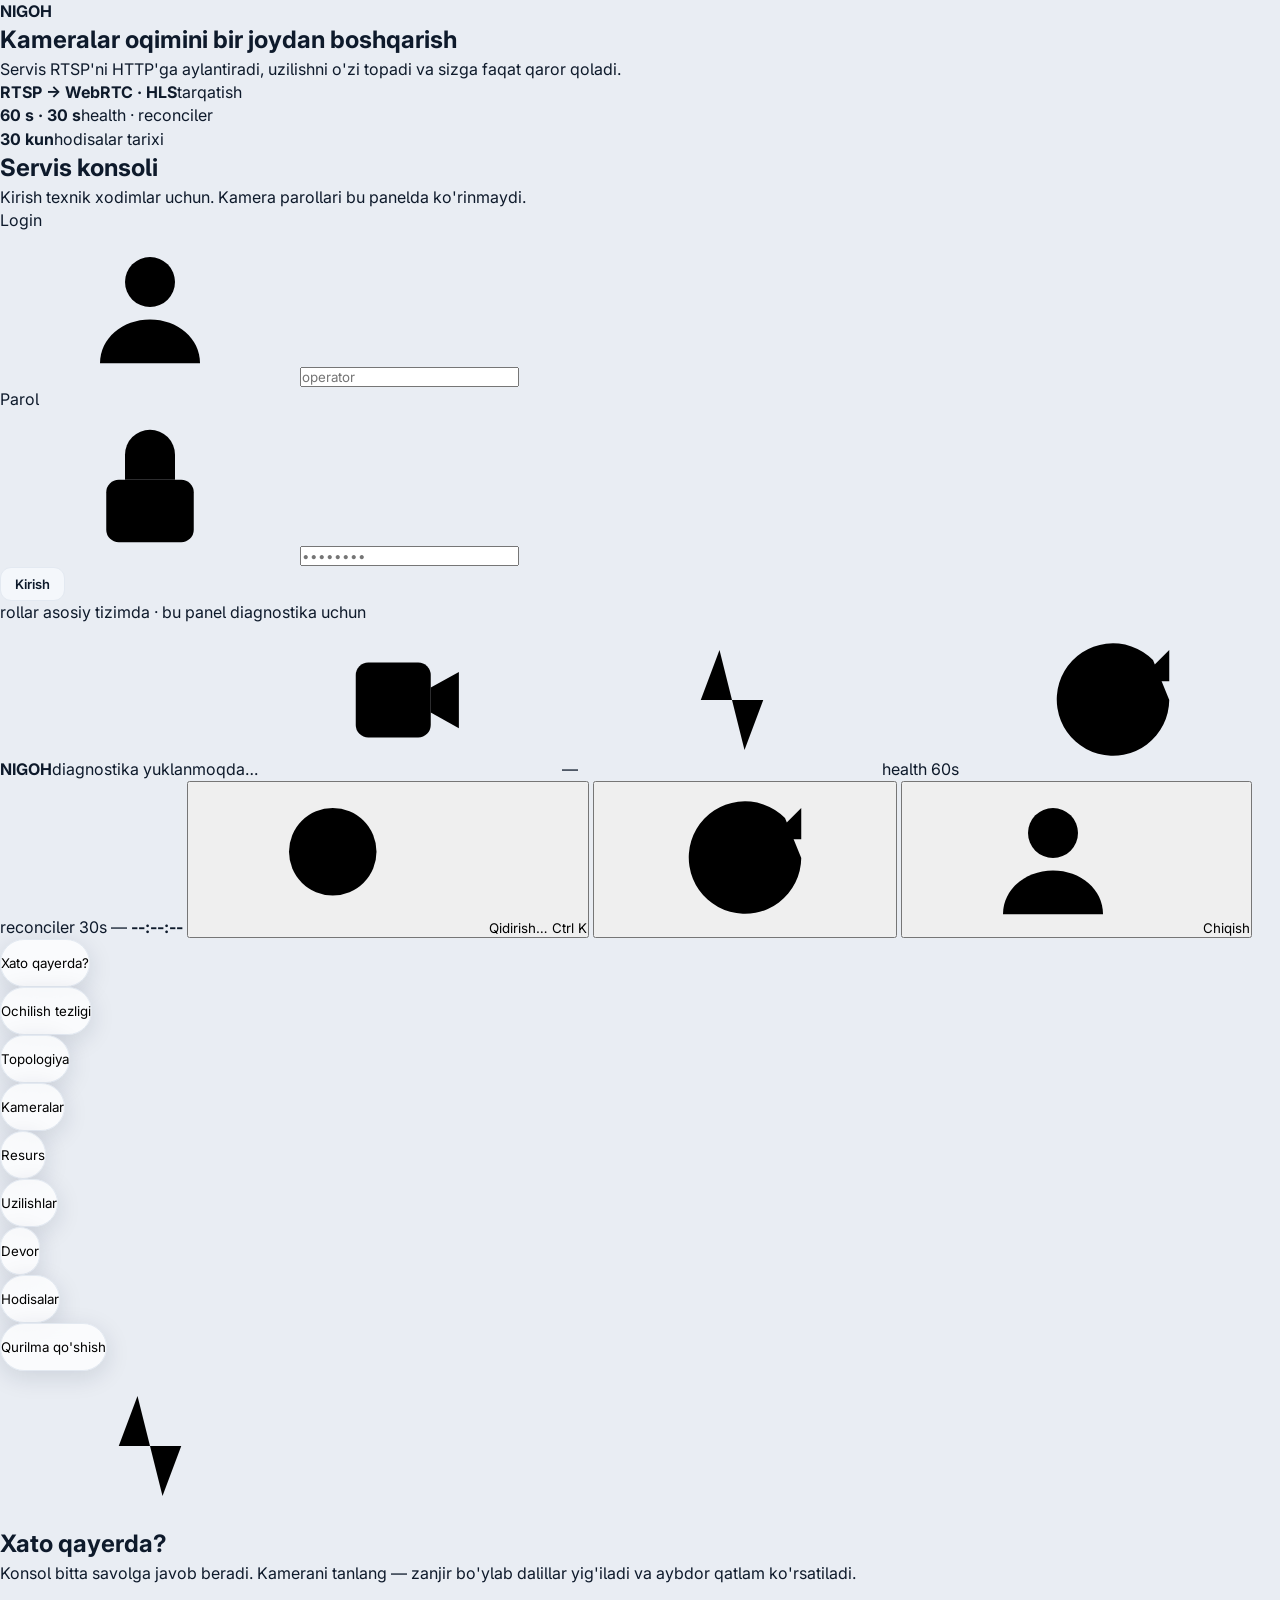
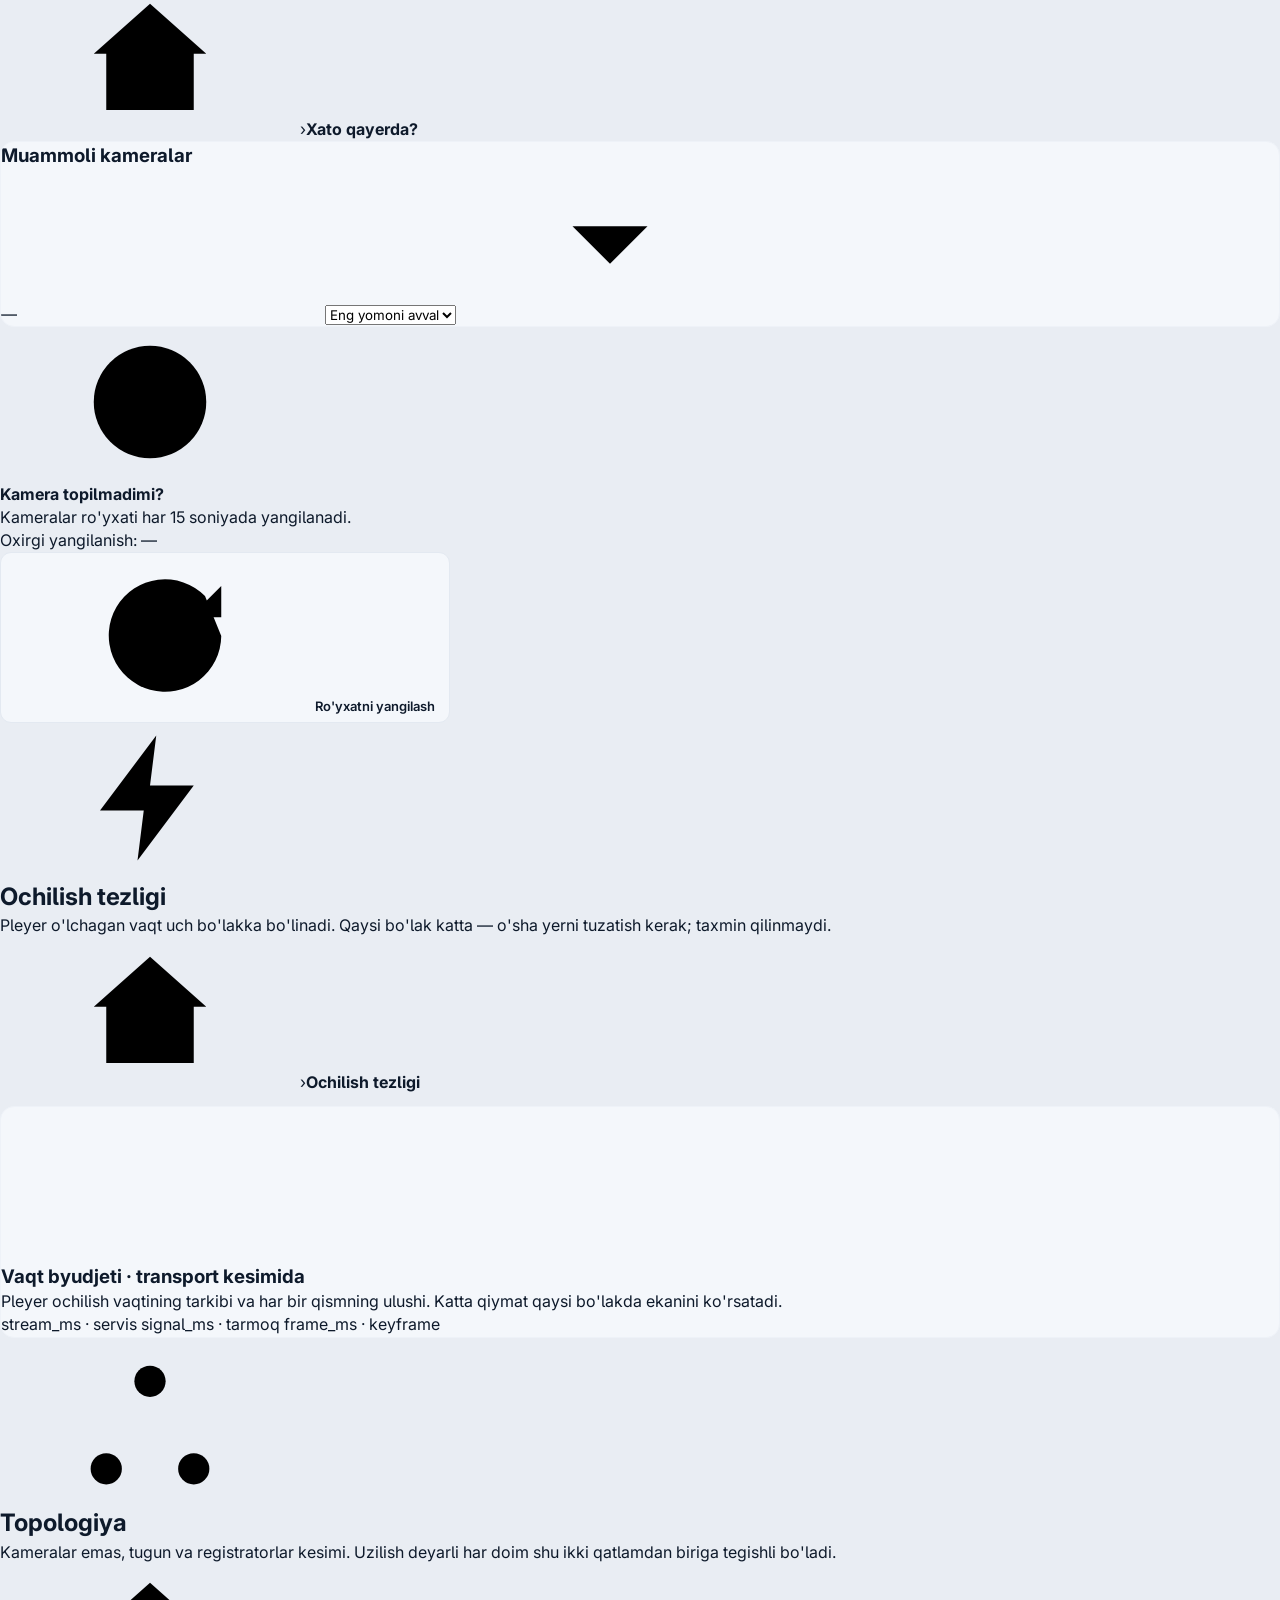
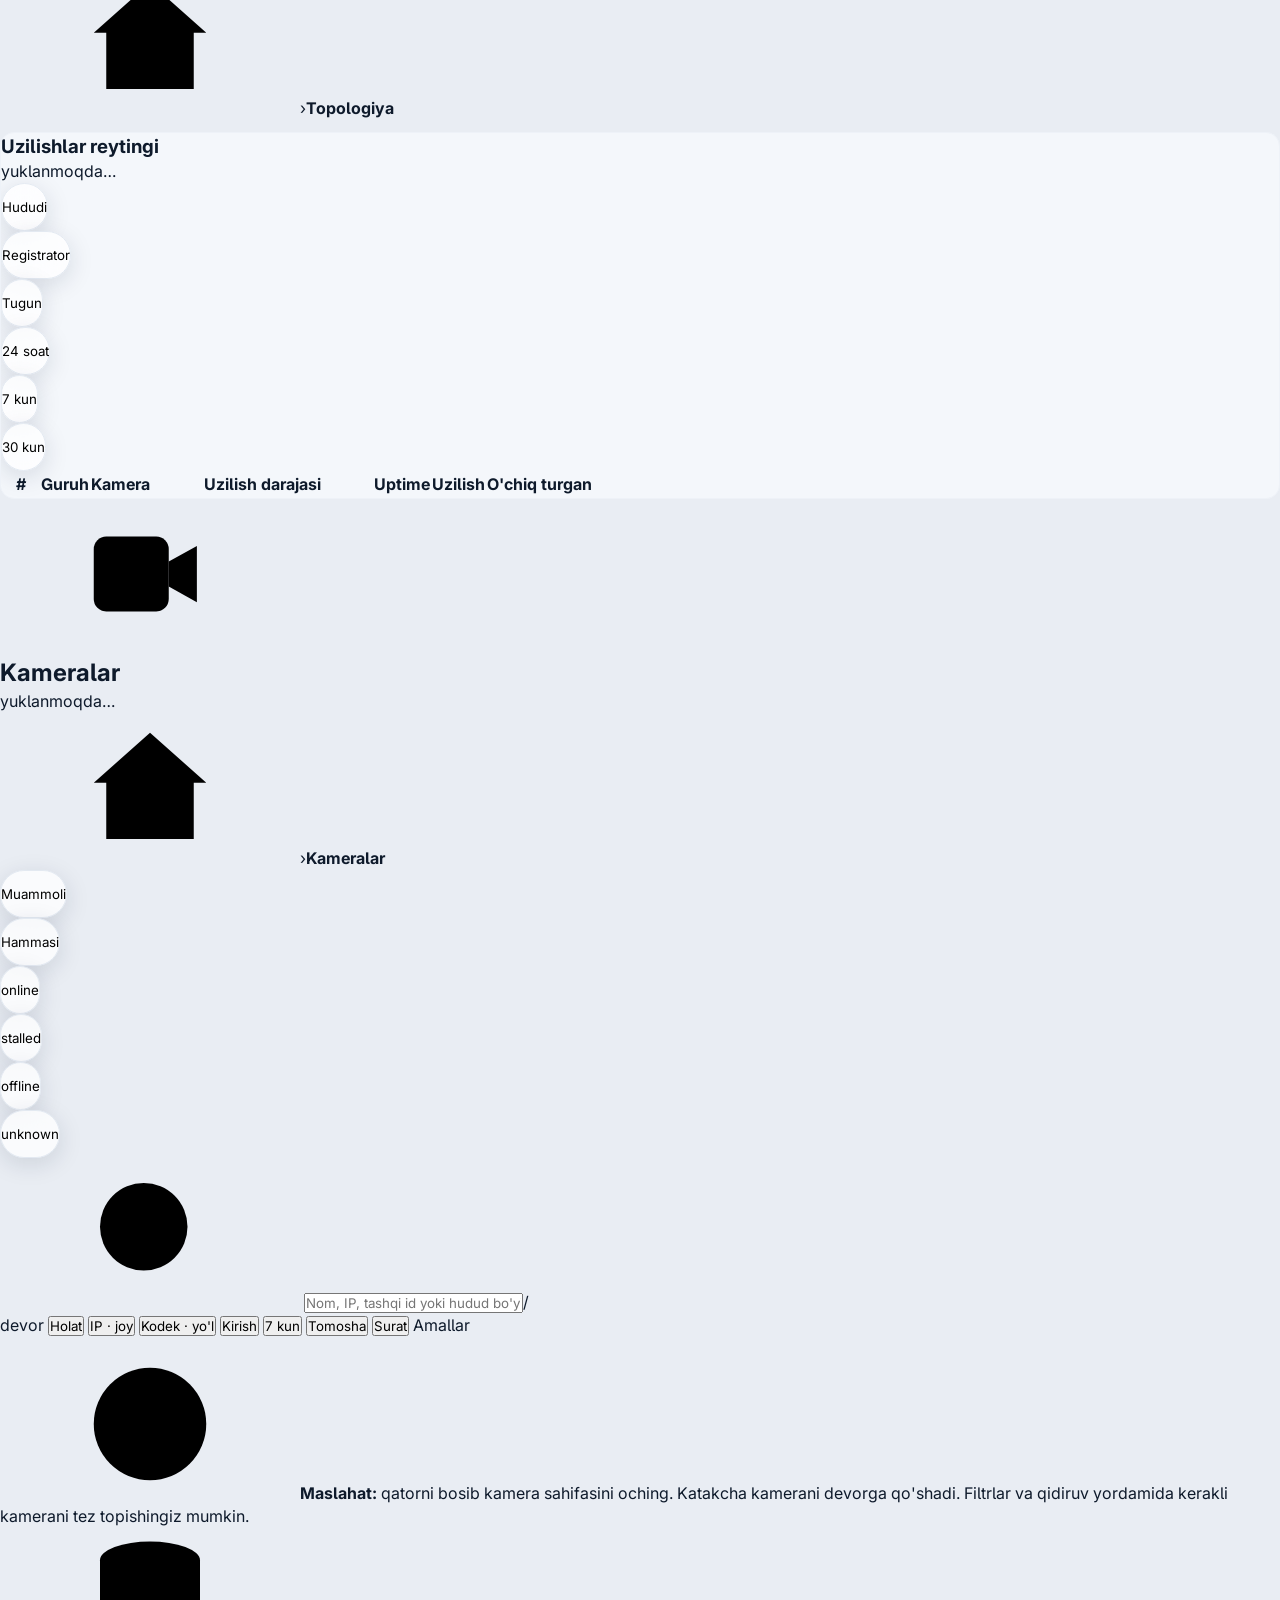
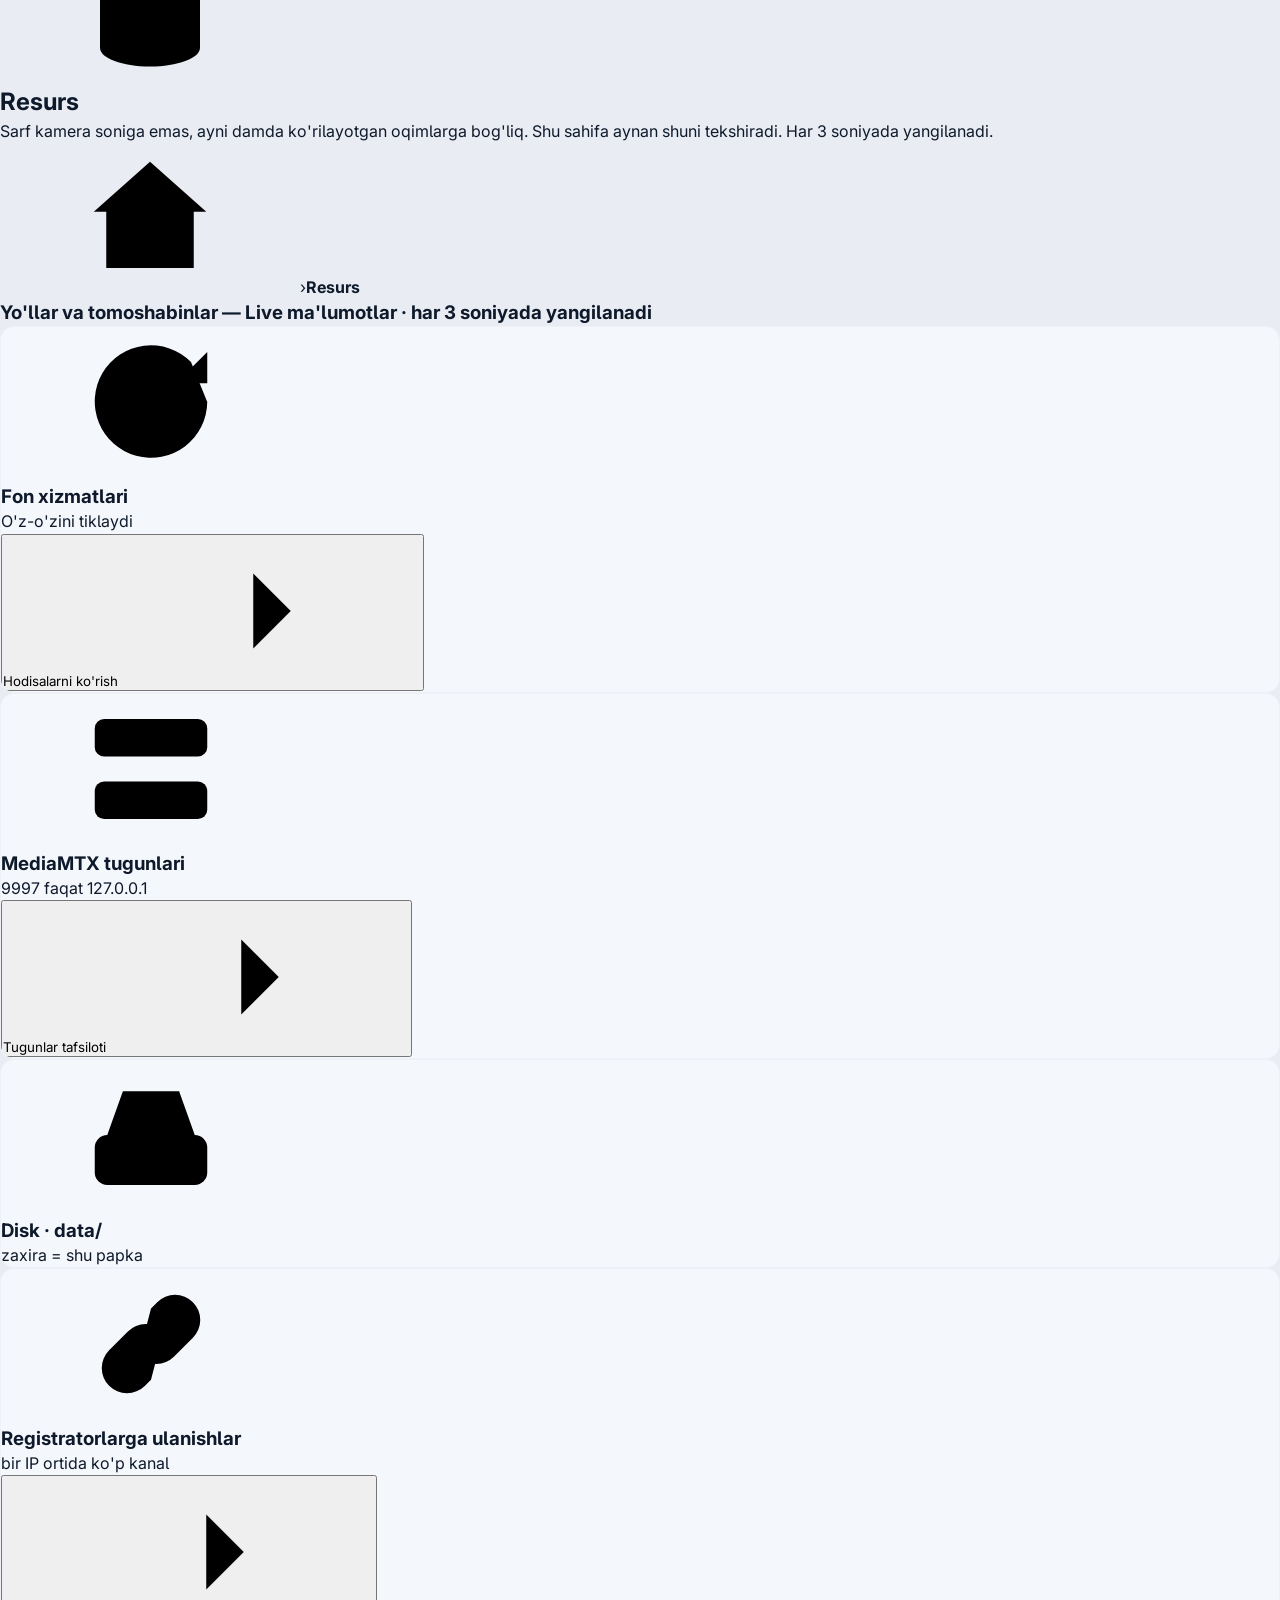
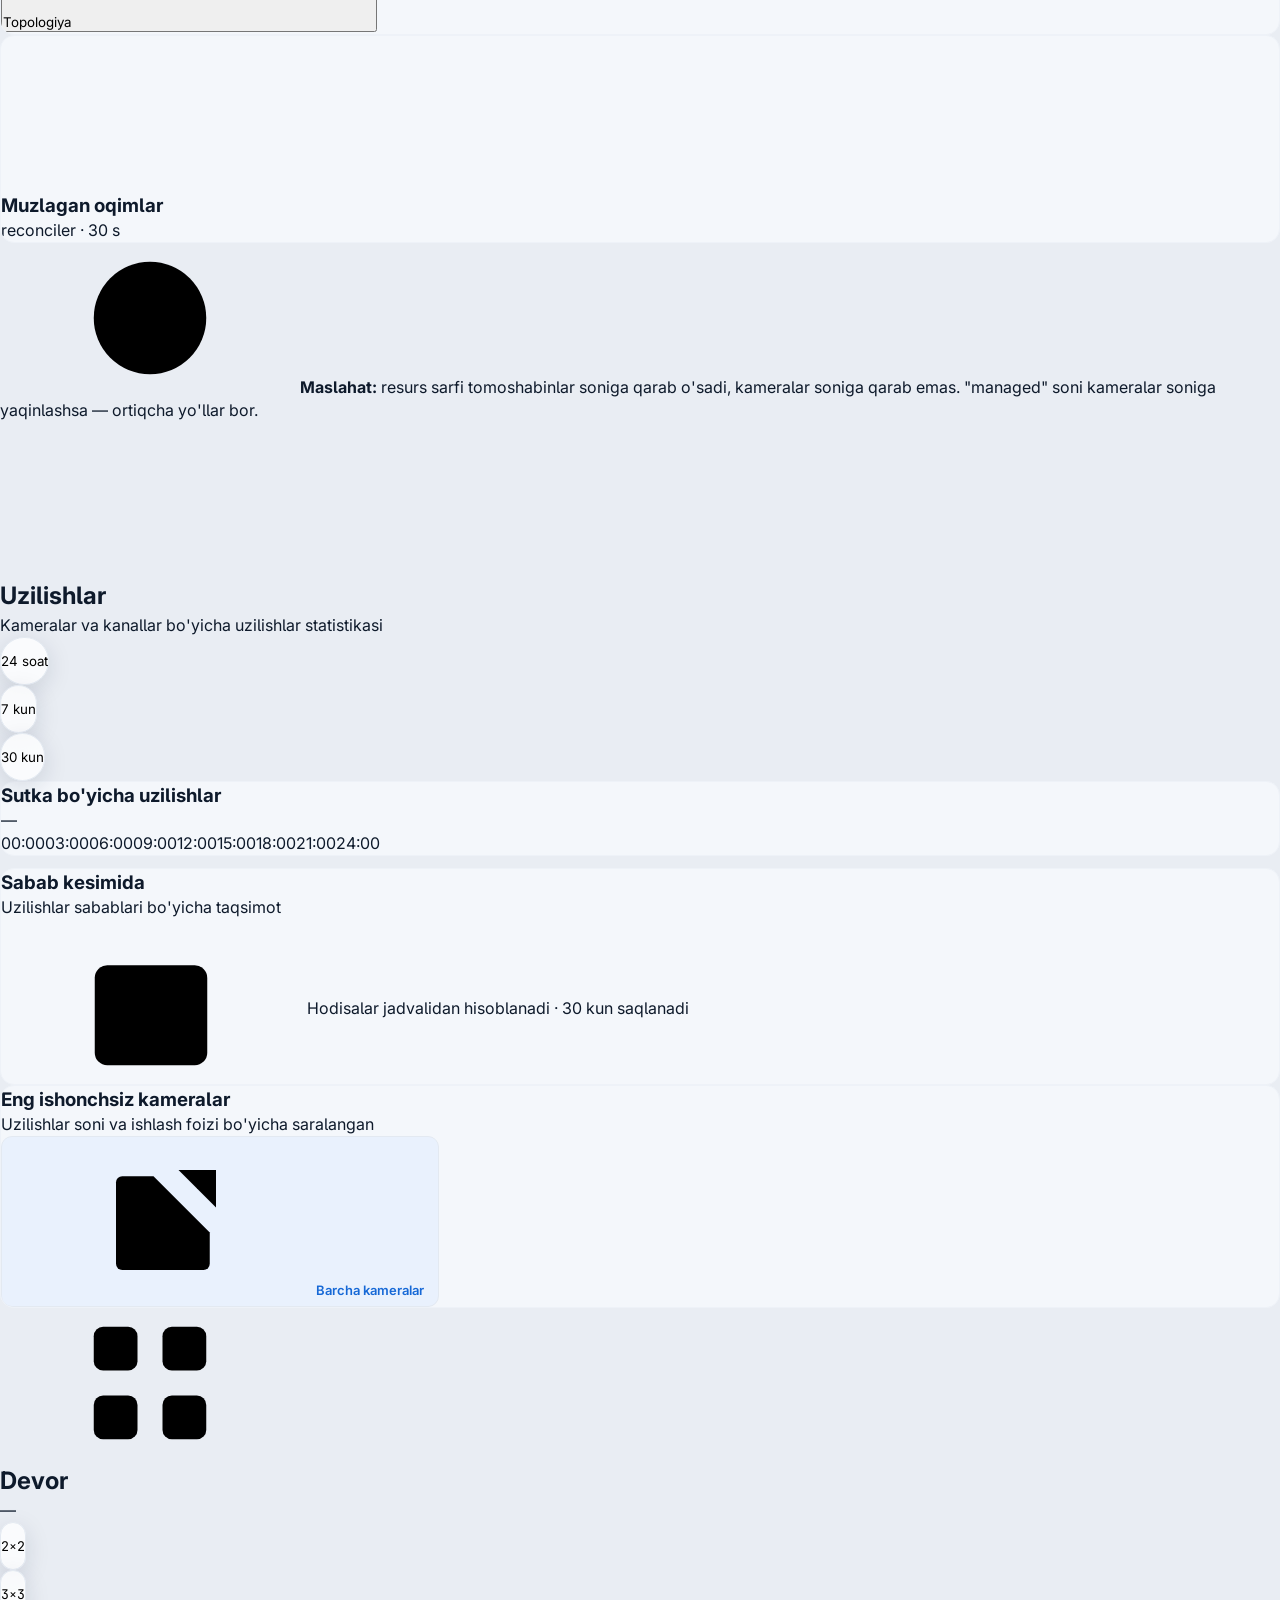
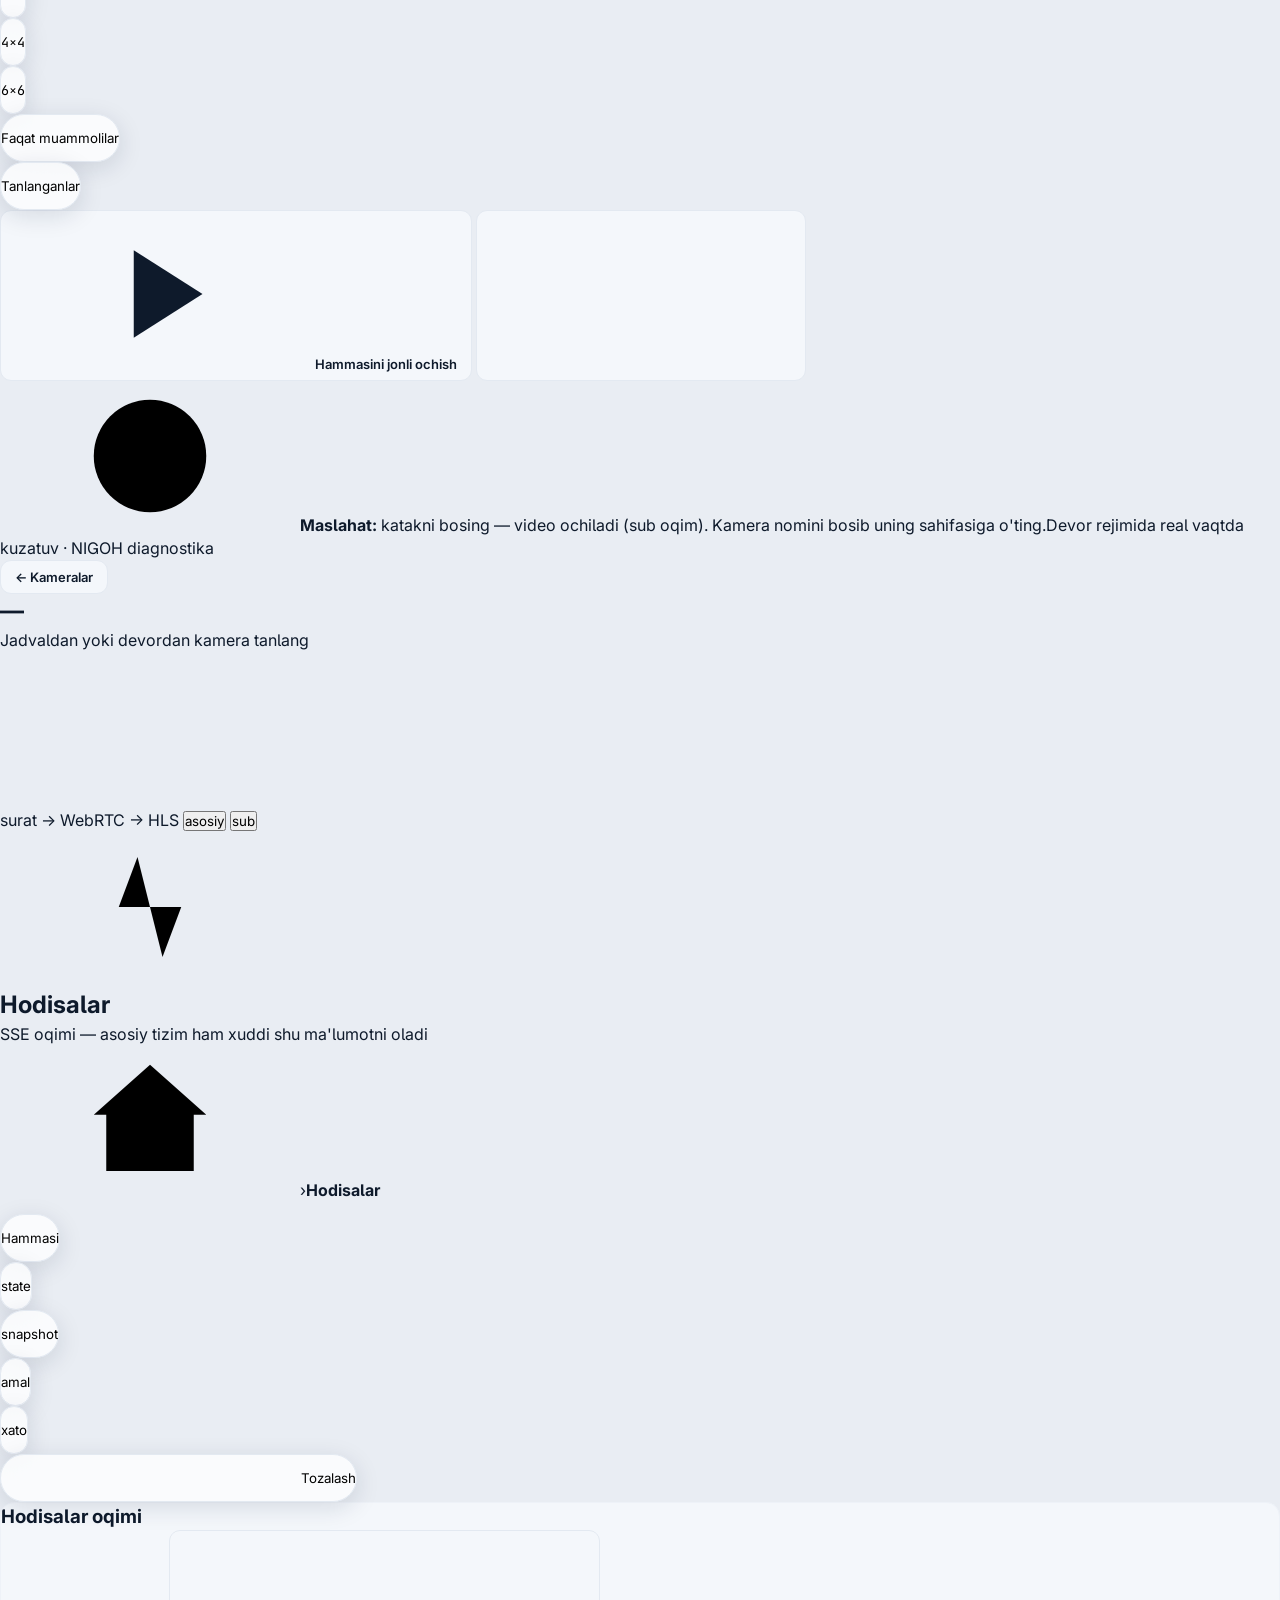
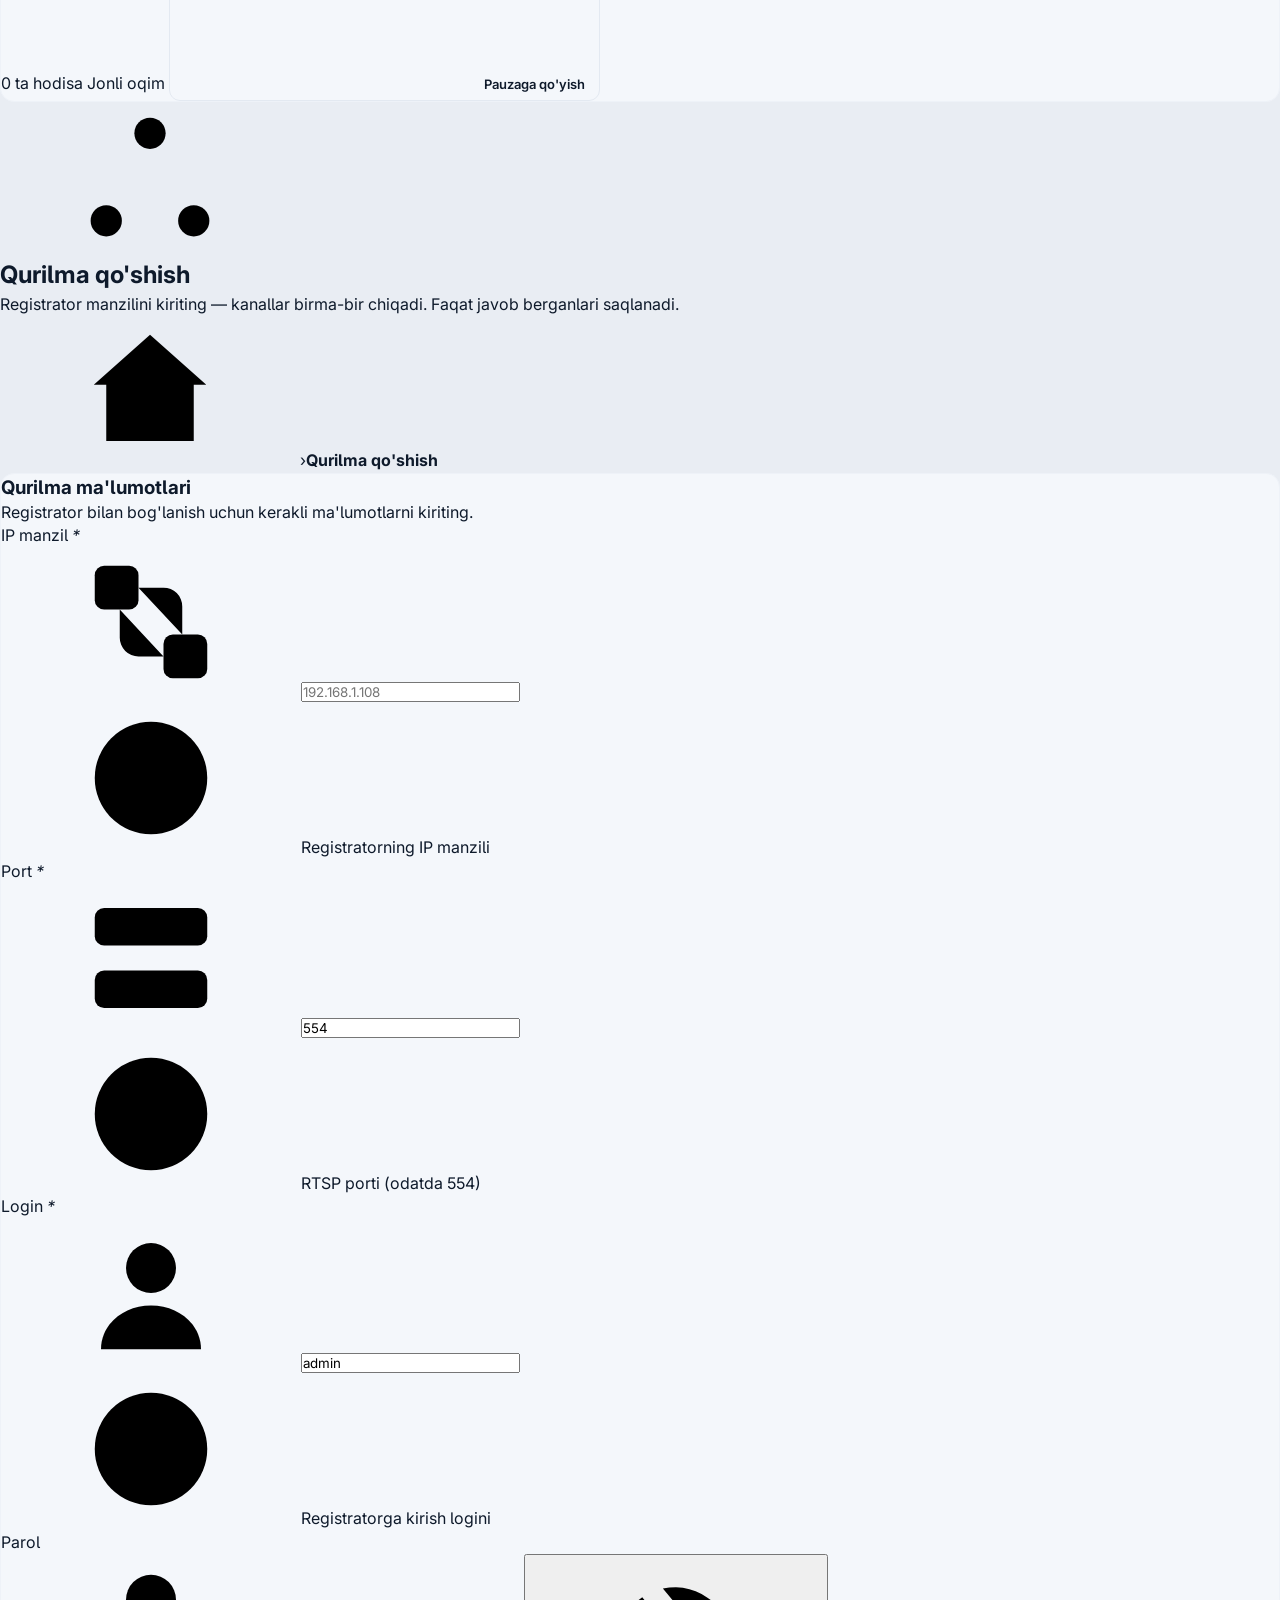
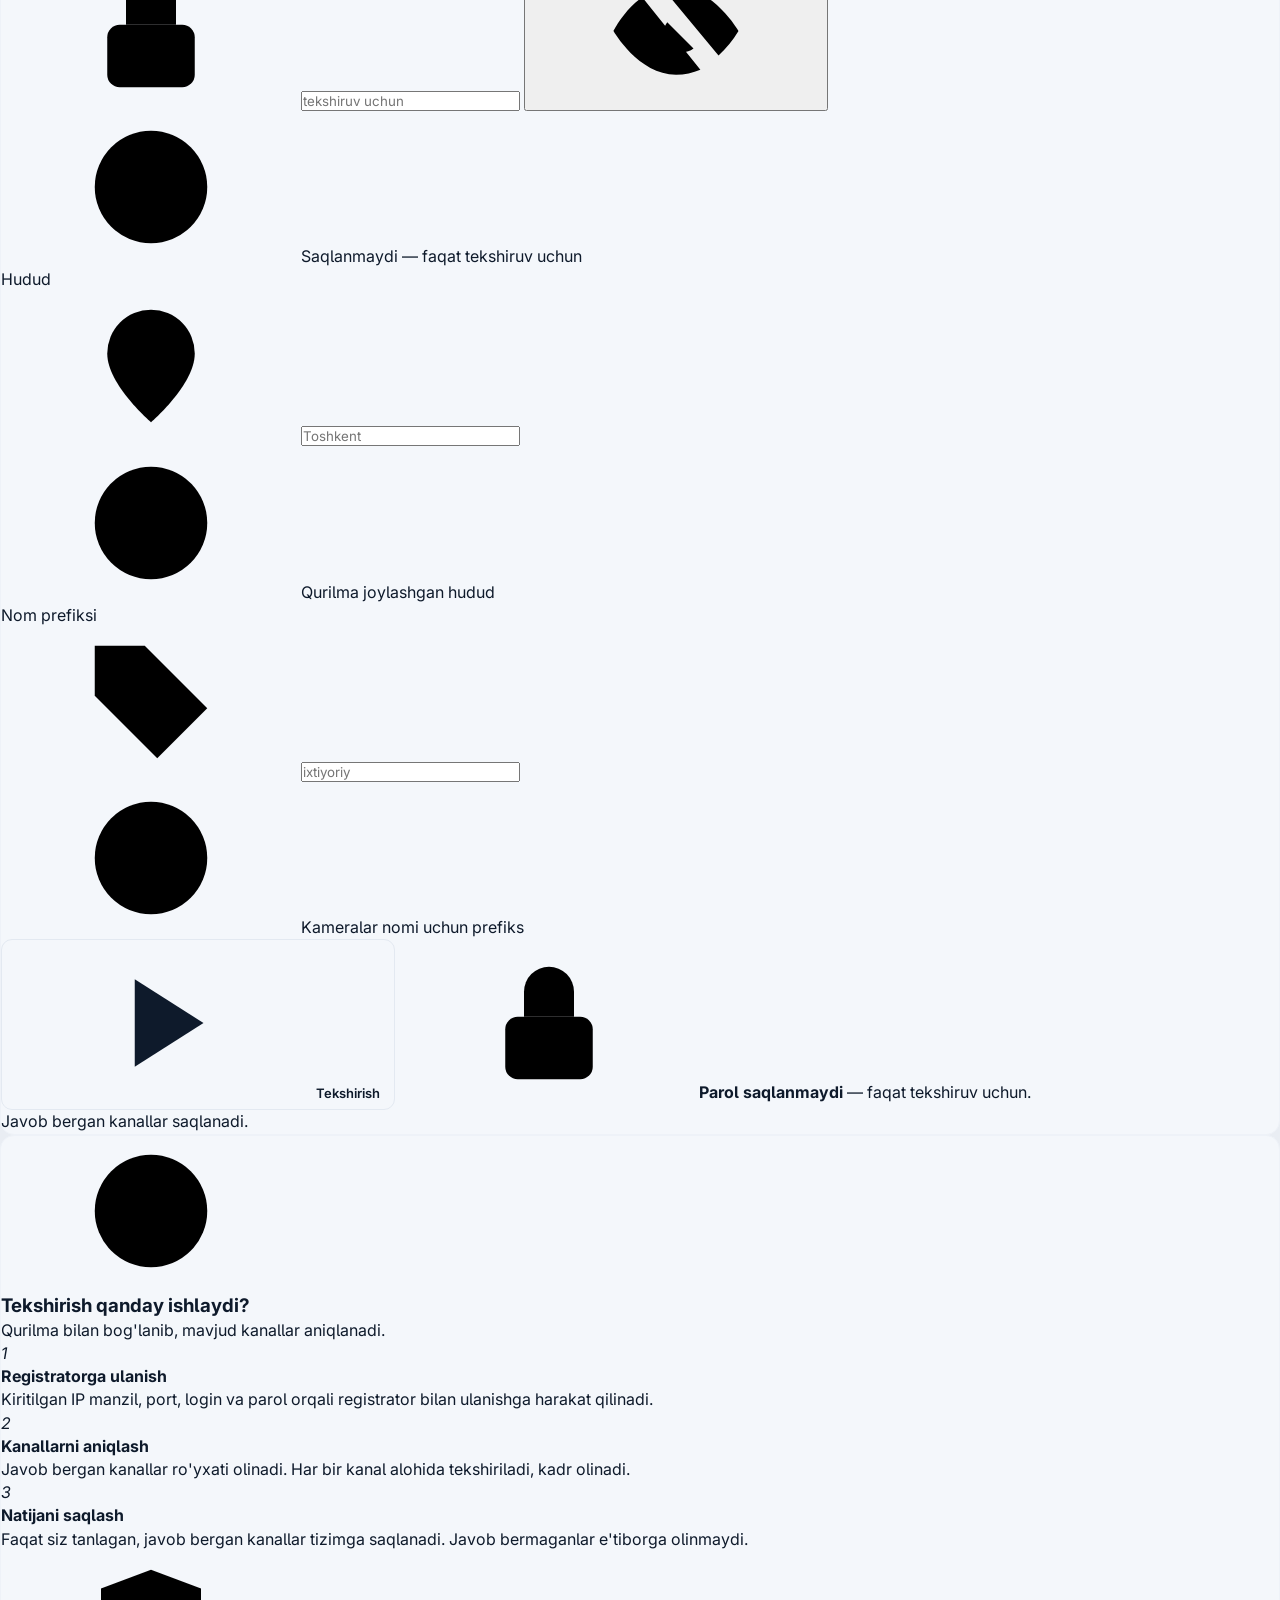
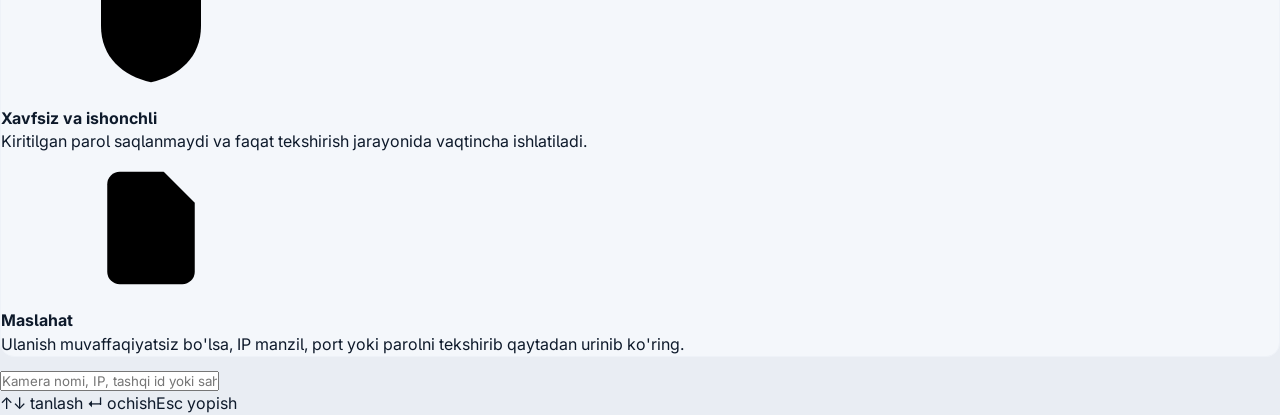
==== commit acdbe406: "Konsol v5: qora sarlavha, ikonkali kartalar, raqamlangan dalillar zanjiri Ko'rinish foydalanuvchi be" ====
--- a/debug-ui/index.html
+++ b/debug-ui/index.html
@@ -3,17 +3,79 @@
 <head>
 <meta charset="utf-8">
 <meta name="viewport" content="width=device-width, initial-scale=1">
-<meta name="theme-color" content="#F4F1EA">
+<meta name="theme-color" content="#0B1220">
 <title>Nigoh — diagnostika</title>
 <link rel="preconnect" href="https://fonts.googleapis.com">
 <link rel="preconnect" href="https://fonts.gstatic.com" crossorigin>
-<link href="https://fonts.googleapis.com/css2?family=Bricolage+Grotesque:opsz,wght@12..96,600;12..96,700&family=Manrope:wght@400;500;600;700&family=JetBrains+Mono:wght@400;500&display=swap" rel="stylesheet">
-<link rel="icon" href="data:image/svg+xml,<svg xmlns='http://www.w3.org/2000/svg' viewBox='0 0 16 16'><rect x='1' y='1' width='14' height='14' rx='4' fill='%231B4DFF'/></svg>">
+<link href="https://fonts.googleapis.com/css2?family=Inter:wght@400;500;600;700;800&family=JetBrains+Mono:wght@400;500;600&display=swap" rel="stylesheet">
+<link rel="icon" href="data:image/svg+xml,<svg xmlns='http://www.w3.org/2000/svg' viewBox='0 0 16 16'><rect x='1' y='1' width='14' height='14' rx='4' fill='%232563EB'/></svg>">
 <!-- ?v= — kesh buster: oldindagi proxy'lar statikani keshlab qolsa,
      har chiqarilishda raqamni oshiring, URL o'zgarib yangi fayl yuklanadi. -->
-<link rel="stylesheet" href="/static/style.css?v=24">
+<link rel="stylesheet" href="/static/style.css?v=25">
 </head>
 <body>
+
+<!-- ═══ IKONKALAR (sprite) — <svg class="ic"><use href="#i-nom"/></svg> ═══ -->
+<svg width="0" height="0" style="position:absolute" aria-hidden="true">
+  <symbol id="i-cam" viewBox="0 0 24 24"><path d="M15 10l4.5-2.5v9L15 14"/><rect x="3" y="6" width="12" height="12" rx="2"/></symbol>
+  <symbol id="i-cam-off" viewBox="0 0 24 24"><path d="M15 10l4.5-2.5v9L15 14"/><rect x="3" y="6" width="12" height="12" rx="2"/><path d="M3 3l18 18"/></symbol>
+  <symbol id="i-pulse" viewBox="0 0 24 24"><path d="M3 12h4l3-8 4 16 3-8h4"/></symbol>
+  <symbol id="i-refresh" viewBox="0 0 24 24"><path d="M21 12a9 9 0 1 1-2.6-6.4"/><path d="M21 4v5h-5"/></symbol>
+  <symbol id="i-plus" viewBox="0 0 24 24"><path d="M12 5v14M5 12h14"/></symbol>
+  <symbol id="i-monitor" viewBox="0 0 24 24"><rect x="3" y="4" width="18" height="12" rx="2"/><path d="M8 20h8M12 16v4"/></symbol>
+  <symbol id="i-users" viewBox="0 0 24 24"><circle cx="9" cy="8" r="3.5"/><path d="M2 20c0-3.5 3-6 7-6s7 2.5 7 6"/><path d="M16 4.5a3.5 3.5 0 0 1 0 7M22 20c0-3-2-5.2-5-5.8"/></symbol>
+  <symbol id="i-search" viewBox="0 0 24 24"><circle cx="11" cy="11" r="7"/><path d="M20 20l-3.5-3.5"/></symbol>
+  <symbol id="i-user" viewBox="0 0 24 24"><circle cx="12" cy="8" r="4"/><path d="M4 21c0-4 3.6-7 8-7s8 3 8 7"/></symbol>
+  <symbol id="i-home" viewBox="0 0 24 24"><path d="M3 11l9-8 9 8"/><path d="M5 10v10h14V10"/></symbol>
+  <symbol id="i-chev-r" viewBox="0 0 24 24"><path d="M9 6l6 6-6 6"/></symbol>
+  <symbol id="i-chev-d" viewBox="0 0 24 24"><path d="M6 9l6 6 6-6"/></symbol>
+  <symbol id="i-arrow-r" viewBox="0 0 24 24"><path d="M5 12h14M13 6l6 6-6 6"/></symbol>
+  <symbol id="i-clock" viewBox="0 0 24 24"><circle cx="12" cy="12" r="9"/><path d="M12 7v5l3 2"/></symbol>
+  <symbol id="i-pin" viewBox="0 0 24 24"><path d="M12 21s-7-6-7-11a7 7 0 0 1 14 0c0 5-7 11-7 11z"/><circle cx="12" cy="10" r="2.5"/></symbol>
+  <symbol id="i-info" viewBox="0 0 24 24"><circle cx="12" cy="12" r="9"/><path d="M12 11v5M12 8h.01"/></symbol>
+  <symbol id="i-alert" viewBox="0 0 24 24"><circle cx="12" cy="12" r="9"/><path d="M12 8v5M12 16h.01"/></symbol>
+  <symbol id="i-warn" viewBox="0 0 24 24"><path d="M12 3l10 18H2z"/><path d="M12 10v4M12 17h.01"/></symbol>
+  <symbol id="i-play" viewBox="0 0 24 24"><path d="M7 5v14l11-7z" fill="currentColor" stroke="none"/></symbol>
+  <symbol id="i-ext" viewBox="0 0 24 24"><path d="M14 4h6v6M20 4l-9 9"/><path d="M19 14v5a1 1 0 0 1-1 1H5a1 1 0 0 1-1-1V6a1 1 0 0 1 1-1h5"/></symbol>
+  <symbol id="i-shield" viewBox="0 0 24 24"><path d="M12 3l8 3v6c0 5-3.5 8-8 9-4.5-1-8-4-8-9V6z"/></symbol>
+  <symbol id="i-shield-ok" viewBox="0 0 24 24"><path d="M12 3l8 3v6c0 5-3.5 8-8 9-4.5-1-8-4-8-9V6z"/><path d="M9 12l2 2 4-4"/></symbol>
+  <symbol id="i-ticket" viewBox="0 0 24 24"><rect x="3" y="6" width="18" height="12" rx="2"/><path d="M9 6v12"/></symbol>
+  <symbol id="i-image" viewBox="0 0 24 24"><rect x="3" y="4" width="18" height="16" rx="2"/><circle cx="8.5" cy="9.5" r="1.5"/><path d="M21 16l-5-5-9 9"/></symbol>
+  <symbol id="i-server" viewBox="0 0 24 24"><rect x="3" y="4" width="18" height="6" rx="1.5"/><rect x="3" y="14" width="18" height="6" rx="1.5"/><path d="M7 7h.01M7 17h.01"/></symbol>
+  <symbol id="i-nvr" viewBox="0 0 24 24"><rect x="3" y="5" width="18" height="14" rx="2"/><path d="M3 10h18M7 15h4"/></symbol>
+  <symbol id="i-topo" viewBox="0 0 24 24"><circle cx="12" cy="5" r="2.5"/><circle cx="5" cy="19" r="2.5"/><circle cx="19" cy="19" r="2.5"/><path d="M12 7.5V12M12 12l-6 5M12 12l6 5"/></symbol>
+  <symbol id="i-grid" viewBox="0 0 24 24"><rect x="3" y="3" width="7" height="7" rx="1.5"/><rect x="14" y="3" width="7" height="7" rx="1.5"/><rect x="3" y="14" width="7" height="7" rx="1.5"/><rect x="14" y="14" width="7" height="7" rx="1.5"/></symbol>
+  <symbol id="i-bars" viewBox="0 0 24 24"><path d="M5 20V10M12 20V4M19 20v-7"/></symbol>
+  <symbol id="i-zap" viewBox="0 0 24 24"><path d="M13 2L4 14h7l-1 8 9-12h-7z"/></symbol>
+  <symbol id="i-db" viewBox="0 0 24 24"><ellipse cx="12" cy="5" rx="8" ry="3"/><path d="M4 5v14c0 1.7 3.6 3 8 3s8-1.3 8-3V5M4 12c0 1.7 3.6 3 8 3s8-1.3 8-3"/></symbol>
+  <symbol id="i-hdd" viewBox="0 0 24 24"><rect x="3" y="12" width="18" height="8" rx="2"/><path d="M5 12l2.5-7h9L19 12M7 16h.01"/></symbol>
+  <symbol id="i-link" viewBox="0 0 24 24"><path d="M10 14a4 4 0 0 0 5.7 0l3-3a4 4 0 0 0-5.7-5.7l-1 1"/><path d="M14 10a4 4 0 0 0-5.7 0l-3 3a4 4 0 0 0 5.7 5.7l1-1"/></symbol>
+  <symbol id="i-snow" viewBox="0 0 24 24"><path d="M12 2v20M2 12h20M5 5l14 14M19 5L5 19"/></symbol>
+  <symbol id="i-lock" viewBox="0 0 24 24"><rect x="5" y="11" width="14" height="10" rx="2"/><path d="M8 11V7a4 4 0 0 1 8 0v4"/></symbol>
+  <symbol id="i-eye" viewBox="0 0 24 24"><path d="M2 12s4-7 10-7 10 7 10 7-4 7-10 7S2 12 2 12z"/><circle cx="12" cy="12" r="3"/></symbol>
+  <symbol id="i-eye-off" viewBox="0 0 24 24"><path d="M3 3l18 18M10.6 10.6a3 3 0 0 0 4.2 4.2"/><path d="M9.9 5.2A10.9 10.9 0 0 1 12 5c6 0 10 7 10 7a17 17 0 0 1-3.2 3.9M6.6 6.6C3.7 8.6 2 12 2 12s4 7 10 7c1.4 0 2.7-.3 3.9-.8"/></symbol>
+  <symbol id="i-pause" viewBox="0 0 24 24"><path d="M8 5v14M16 5v14"/></symbol>
+  <symbol id="i-more" viewBox="0 0 24 24"><circle cx="5" cy="12" r="1.5"/><circle cx="12" cy="12" r="1.5"/><circle cx="19" cy="12" r="1.5"/></symbol>
+  <symbol id="i-full" viewBox="0 0 24 24"><path d="M4 9V4h5M15 4h5v5M20 15v5h-5M9 20H4v-5"/></symbol>
+  <symbol id="i-check" viewBox="0 0 24 24"><path d="M5 12l5 5L20 7"/></symbol>
+  <symbol id="i-x" viewBox="0 0 24 24"><path d="M6 6l12 12M18 6L6 18"/></symbol>
+  <symbol id="i-sort" viewBox="0 0 24 24"><path d="M7 4v16M7 20l-3-3M7 20l3-3M17 20V4M17 4l-3 3M17 4l3 3"/></symbol>
+  <symbol id="i-file" viewBox="0 0 24 24"><path d="M14 3H7a2 2 0 0 0-2 2v14a2 2 0 0 0 2 2h10a2 2 0 0 0 2-2V8z"/><path d="M14 3v5h5"/></symbol>
+  <symbol id="i-tag" viewBox="0 0 24 24"><path d="M3 3h8l10 10-8 8L3 11z"/><circle cx="8" cy="8" r="1.5"/></symbol>
+  <symbol id="i-layers" viewBox="0 0 24 24"><path d="M12 3l9 5-9 5-9-5z"/><path d="M3 13l9 5 9-5"/></symbol>
+  <symbol id="i-filter" viewBox="0 0 24 24"><path d="M3 5h18l-7 8v6l-4 2v-8z"/></symbol>
+  <symbol id="i-calendar" viewBox="0 0 24 24"><rect x="3" y="5" width="18" height="16" rx="2"/><path d="M3 10h18M8 3v4M16 3v4"/></symbol>
+  <symbol id="i-target" viewBox="0 0 24 24"><circle cx="12" cy="12" r="9"/><circle cx="12" cy="12" r="5"/><circle cx="12" cy="12" r="1.5"/></symbol>
+  <symbol id="i-bulb" viewBox="0 0 24 24"><path d="M9 18h6M10 21h4"/><path d="M8 14a6 6 0 1 1 8 0c-1 1-1 2-1 4H9c0-2 0-3-1-4z"/></symbol>
+  <symbol id="i-globe" viewBox="0 0 24 24"><circle cx="12" cy="12" r="9"/><path d="M3 12h18M12 3a14 14 0 0 1 0 18M12 3a14 14 0 0 0 0 18"/></symbol>
+  <symbol id="i-therm" viewBox="0 0 24 24"><path d="M10 4a2 2 0 0 1 4 0v9.5a4 4 0 1 1-4 0z"/></symbol>
+  <symbol id="i-up" viewBox="0 0 24 24"><path d="M12 19V5M6 11l6-6 6 6"/></symbol>
+  <symbol id="i-down" viewBox="0 0 24 24"><path d="M12 5v14M6 13l6 6 6-6"/></symbol>
+  <symbol id="i-hash" viewBox="0 0 24 24"><path d="M4 9h16M4 15h16M10 3L8 21M16 3l-2 18"/></symbol>
+  <symbol id="i-net" viewBox="0 0 24 24"><rect x="3" y="3" width="7" height="7" rx="1.5"/><rect x="14" y="14" width="7" height="7" rx="1.5"/><path d="M10 6.5h4a3 3 0 0 1 3 3V14M14 17.5h-4a3 3 0 0 1-3-3V10"/></symbol>
+  <symbol id="i-logout" viewBox="0 0 24 24"><path d="M10 4H6a2 2 0 0 0-2 2v12a2 2 0 0 0 2 2h4M16 8l4 4-4 4M20 12H10"/></symbol>
+  <symbol id="i-snap" viewBox="0 0 24 24"><path d="M4 8a2 2 0 0 1 2-2h2l2-2h4l2 2h2a2 2 0 0 1 2 2v10a2 2 0 0 1-2 2H6a2 2 0 0 1-2-2z"/><circle cx="12" cy="13" r="3.5"/></symbol>
+</svg>
 
 <!-- ═══ KIRISH ═══ -->
 <div id="gate" class="hidden">
@@ -33,8 +95,10 @@
     <h2>Servis konsoli</h2>
     <p class="gate-sub">Kirish texnik xodimlar uchun. Kamera parollari bu panelda ko'rinmaydi.</p>
     <div class="gate-err" id="gerr" role="alert"></div>
-    <div class="field"><label for="u">Login</label><input id="u" name="username" autocomplete="username" placeholder="operator" autocapitalize="off" spellcheck="false"></div>
-    <div class="field"><label for="p">Parol</label><input id="p" name="password" type="password" autocomplete="current-password" placeholder="••••••••"></div>
+    <div class="field"><label for="u">Login</label>
+      <div class="in"><svg class="ic"><use href="#i-user"/></svg><input id="u" name="username" autocomplete="username" placeholder="operator" autocapitalize="off" spellcheck="false"></div></div>
+    <div class="field"><label for="p">Parol</label>
+      <div class="in"><svg class="ic"><use href="#i-lock"/></svg><input id="p" name="password" type="password" autocomplete="current-password" placeholder="••••••••"></div></div>
     <button class="btn wide" id="glogin" type="submit">Kirish</button>
     <div class="gate-wait" id="gwait"></div>
     <p class="gate-note">rollar asosiy tizimda · bu panel diagnostika uchun</p>
@@ -46,12 +110,16 @@
   <header class="top">
     <div class="top-row">
       <span class="brand"><i class="logo"></i><b>NIGOH</b><span>diagnostika</span></span>
-      <span class="pill-h" id="hpill"><i class="dot" id="tbdot"></i><span id="tbtitle">yuklanmoqda…</span></span>
+      <span class="hchip okp" id="hpill"><i class="dot" id="tbdot"></i><span id="tbtitle">yuklanmoqda…</span></span>
+      <span class="hchip dim" id="hcams"><svg class="ic sm"><use href="#i-cam"/></svg><span id="hcamsn">—</span></span>
+      <span class="hchip ok dim"><svg class="ic sm"><use href="#i-pulse"/></svg>health 60s</span>
+      <span class="hchip dim"><svg class="ic sm"><use href="#i-refresh"/></svg>reconciler 30s</span>
       <span class="spacer"></span>
       <span class="top-meta" id="tbmeta">—</span>
-      <span class="top-meta" id="clock">--:--:--</span>
-      <button class="top-search" id="palopen">Izlash <span class="kbd">Ctrl K</span></button>
-      <button class="top-out" id="out">Chiqish</button>
+      <span class="top-clock"><b id="clock">--:--:--</b><span id="cdate"></span></span>
+      <button class="top-search" id="palopen"><svg class="ic"><use href="#i-search"/></svg>Qidirish… <span class="kbd">Ctrl K</span></button>
+      <button class="top-btn icon" id="refresh" title="Ma'lumotni yangilash"><svg class="ic"><use href="#i-refresh"/></svg></button>
+      <button class="top-btn" id="out"><svg class="ic"><use href="#i-user"/></svg><span>Chiqish</span></button>
     </div>
     <nav class="tabs">
       <button class="pill sel" data-p="verdict">Xato qayerda? <span class="n" id="nv"></span></button>
@@ -61,7 +129,7 @@
       <button class="pill" data-p="res">Resurs</button>
       <button class="pill" data-p="out">Uzilishlar <span class="n" id="nt"></span></button>
       <button class="pill" data-p="wall">Devor <span class="n" id="nw"></span></button>
-      <button class="pill" data-p="ev">Hodisalar <span class="n" id="ne">0</span></button>
+      <button class="pill" data-p="ev">Hodisalar <span class="n" id="ne"></span></button>
       <button class="pill" data-p="scan">Qurilma qo'shish</button>
     </nav>
   </header>
@@ -69,13 +137,23 @@
   <main>
     <!-- xato qayerda? — bosh sahifa: muammoli kameralar va hukm -->
     <section class="page on" id="p-verdict">
-      <div class="head"><h1 class="h1">Xato qayerda?</h1>
-        <p class="sub">Konsol bitta savolga javob beradi. Kamerani tanlang — zanjir bo'ylab
-          dalillar yig'iladi va aybdor qatlam ko'rsatiladi.</p></div>
+      <div class="head"><span class="tile-i bad xl"><svg class="ic xl"><use href="#i-pulse"/></svg></span>
+        <div class="ttl"><h1 class="h1">Xato qayerda?</h1>
+          <p class="sub">Konsol bitta savolga javob beradi. Kamerani tanlang — zanjir bo'ylab dalillar yig'iladi va aybdor qatlam ko'rsatiladi.</p></div>
+        <span class="crumb"><svg class="ic sm"><use href="#i-home"/></svg>›<b>Xato qayerda?</b></span></div>
       <div class="v-wrap">
         <div class="v-left">
-          <h3>Muammoli kameralar <span class="h3-sub" id="vn">—</span></h3>
-          <div class="stack" style="gap:8px" id="vsus"></div>
+          <div class="card">
+            <div class="lst-h"><h3>Muammoli kameralar</h3><span class="h3-sub" id="vn">—</span>
+              <label class="select" style="margin-left:auto"><svg class="ic sm" style="position:static"><use href="#i-sort"/></svg>
+                <select id="vsort"><option value="worst">Eng yomoni avval</option><option value="recent">So'nggi avval</option><option value="name">Nomi bo'yicha</option></select>
+                <svg class="ic sm"><use href="#i-chev-d"/></svg></label></div>
+            <div class="stack" style="gap:8px" id="vsus"></div>
+          </div>
+          <div class="info-card"><svg class="ic lg"><use href="#i-info"/></svg>
+            <div><b>Kamera topilmadimi?</b>
+              <p>Kameralar ro'yxati har 15 soniyada yangilanadi.<br>Oxirgi yangilanish: <span id="vupd">—</span></p>
+              <button class="btn ghost sm" id="vrefresh"><svg class="ic sm"><use href="#i-refresh"/></svg>Ro'yxatni yangilash</button></div></div>
         </div>
         <div class="v-right" id="vright"></div>
       </div>
@@ -83,31 +161,35 @@
 
     <!-- ochilish tezligi: pleyer o'lchagan open_ms budjeti -->
     <section class="page" id="p-speed">
-      <div class="head"><h1 class="h1">Ochilish tezligi</h1>
-        <p class="sub">Pleyer o'lchagan vaqt uch bo'lakka bo'linadi. Qaysi bo'lak katta —
-          o'sha yerni tuzatish kerak; taxmin qilinmaydi.</p></div>
+      <div class="head"><span class="tile-i bad xl"><svg class="ic xl"><use href="#i-zap"/></svg></span>
+        <div class="ttl"><h1 class="h1">Ochilish tezligi</h1>
+          <p class="sub">Pleyer o'lchagan vaqt uch bo'lakka bo'linadi. Qaysi bo'lak katta — o'sha yerni tuzatish kerak; taxmin qilinmaydi.</p></div>
+        <span class="crumb"><svg class="ic sm"><use href="#i-home"/></svg>›<b>Ochilish tezligi</b></span></div>
       <div class="stats4" id="spstats" style="margin-bottom:12px"></div>
       <div class="card">
-        <h3>Vaqt budjeti · transport kesimida
-          <span class="legend"><span><i style="background:#1B4DFF"></i>stream_ms · servis</span>
-            <span><i style="background:#0A6E5A"></i>signal_ms · tarmoq</span>
-            <span><i style="background:#C98A16"></i>frame_ms · keyframe</span></span></h3>
+        <div class="card-h"><span class="tile-i"><svg class="ic lg"><use href="#i-bars"/></svg></span>
+          <div class="ttl"><h3>Vaqt byudjeti · transport kesimida</h3>
+            <p>Pleyer ochilish vaqtining tarkibi va har bir qismning ulushi. Katta qiymat qaysi bo'lakda ekanini ko'rsatadi.</p></div>
+          <span class="legend"><span><i style="background:#2563EB"></i>stream_ms · servis</span>
+            <span><i style="background:#059669"></i>signal_ms · tarmoq</span>
+            <span><i style="background:#D97706"></i>frame_ms · keyframe</span></span></div>
         <div id="spbudget"></div>
-        <p class="advice" id="spadvice" style="margin-top:14px"></p>
-      </div>
+      </div>
+      <div id="spadv" style="margin-top:12px"></div>
     </section>
 
     <!-- topologiya: tugun → registrator -->
     <section class="page" id="p-topo">
-      <div class="head"><h1 class="h1">Topologiya</h1>
-        <p class="sub">Kameralar emas, tugun va registratorlar kesimi. Uzilish deyarli har doim
-          shu ikki qatlamdan biriga tegishli bo'ladi.</p></div>
+      <div class="head"><span class="tile-i xl"><svg class="ic xl"><use href="#i-topo"/></svg></span>
+        <div class="ttl"><h1 class="h1">Topologiya</h1>
+          <p class="sub">Kameralar emas, tugun va registratorlar kesimi. Uzilish deyarli har doim shu ikki qatlamdan biriga tegishli bo'ladi.</p></div>
+        <span class="crumb"><svg class="ic sm"><use href="#i-home"/></svg>›<b>Topologiya</b></span></div>
       <div class="stack" id="tnodes"></div>
       <div class="card" style="margin-top:12px">
-        <h3>Uzilishlar reytingi <span class="h3-sub" id="gsum">yuklanmoqda…</span>
+        <div class="tbl-tools"><h3>Uzilishlar reytingi</h3><span class="h3-sub" id="gsum">yuklanmoqda…</span>
           <span class="spacer"></span>
           <span class="tools" id="gby">
-            <button class="pill sel" data-g="region">Hudud</button>
+            <button class="pill sel" data-g="region">Hududi</button>
             <button class="pill" data-g="nvr">Registrator</button>
             <button class="pill" data-g="node">Tugun</button>
           </span>
@@ -115,9 +197,9 @@
             <button class="pill sel" data-h="24">24 soat</button>
             <button class="pill" data-h="168">7 kun</button>
             <button class="pill" data-h="720">30 kun</button>
-          </span></h3>
+          </span></div>
         <div class="tbl"><table><thead><tr>
-          <th>Guruh</th><th>Kamera</th><th style="width:180px">Holat</th>
+          <th style="width:36px">#</th><th>Guruh</th><th>Kamera</th><th style="width:220px">Uzilish darajasi</th>
           <th>Uptime</th><th>Uzilish</th><th>O'chiq turgan</th>
         </tr></thead><tbody id="gtb"></tbody></table></div>
         <div id="gempty"></div>
@@ -126,24 +208,21 @@
 
     <!-- kameralar -->
     <section class="page" id="p-cams">
-      <div class="head-row">
-        <div class="head"><h1 class="h1">Kameralar</h1><p class="sub" id="csum">yuklanmoqda…</p></div>
-        <label class="search-box"><span class="k">/</span>
-          <input id="csearch" placeholder="Nom, IP, tashqi id yoki hudud"></label>
-      </div>
-      <div class="park">
-        <div class="park-bar" id="parkbar"></div>
-        <div class="park-row">
-          <span class="tools" id="cfilt">
-            <button class="pill sel" data-f="prob">Muammoli <span class="n"></span></button>
-            <button class="pill" data-f="all">Hammasi <span class="n"></span></button>
-            <button class="pill" data-f="online">online <span class="n"></span></button>
-            <button class="pill" data-f="stalled">stalled <span class="n"></span></button>
-            <button class="pill" data-f="offline">offline <span class="n"></span></button>
-            <button class="pill" data-f="unknown">unknown <span class="n"></span></button>
-          </span>
-          <span class="park-leg" id="parkleg"></span>
-        </div>
+      <div class="head"><span class="tile-i bad xl"><svg class="ic xl"><use href="#i-cam"/></svg></span>
+        <div class="ttl"><h1 class="h1">Kameralar</h1><p class="sub" id="csum">yuklanmoqda…</p></div>
+        <span class="crumb"><svg class="ic sm"><use href="#i-home"/></svg>›<b>Kameralar</b></span></div>
+      <div class="summary" id="csummary"></div>
+      <div class="filters">
+        <span class="tools" id="cfilt">
+          <button class="pill sel" data-f="prob"><i class="dot s-offline"></i>Muammoli <span class="n"></span></button>
+          <button class="pill" data-f="all">Hammasi <span class="n"></span></button>
+          <button class="pill" data-f="online"><i class="dot s-online"></i>online <span class="n"></span></button>
+          <button class="pill" data-f="stalled"><i class="dot s-stalled"></i>stalled <span class="n"></span></button>
+          <button class="pill" data-f="offline"><i class="dot s-offline"></i>offline <span class="n"></span></button>
+          <button class="pill" data-f="unknown"><i class="dot s-unknown"></i>unknown <span class="n"></span></button>
+        </span>
+        <label class="search-box"><svg class="ic"><use href="#i-search"/></svg>
+          <input id="csearch" placeholder="Nom, IP, tashqi id yoki hudud bo'yicha qidirish…"><span class="kbd">/</span></label>
       </div>
       <div class="ctable">
         <div class="chead">
@@ -155,72 +234,102 @@
           <button data-s="uptime">7 kun <span class="arrow"></span></button>
           <button data-s="readers" class="right">Tomosha <span class="arrow"></span></button>
           <button data-s="snapAge" class="right">Surat <span class="arrow"></span></button>
+          <span class="right">Amallar</span>
         </div>
         <div id="ctb"></div>
+        <div class="foot" id="cfoot"></div>
       </div>
       <div id="cempty" style="margin-top:12px"></div>
       <div id="cbulk"></div>
+      <div class="tip"><svg class="ic"><use href="#i-info"/></svg><span><b>Maslahat:</b> qatorni bosib kamera sahifasini oching.
+        Katakcha kamerani devorga qo'shadi. Filtrlar va qidiruv yordamida kerakli kamerani tez topishingiz mumkin.</span></div>
     </section>
 
     <!-- resurs: sarf ko'rilayotgan oqimlarga bog'liq -->
     <section class="page" id="p-res">
-      <div class="head"><h1 class="h1">Resurs</h1>
-        <p class="sub">Sarf kamera soniga emas, ayni damda ko'rilayotgan oqimlarga bog'liq.
-          Shu sahifa aynan shuni tekshiradi. Har 3 soniyada yangilanadi.</p></div>
-      <div class="dark" style="margin-bottom:12px">
-        <h3>Yo'llar va tomoshabinlar <span class="h3-sub" id="resratio">—</span></h3>
+      <div class="head"><span class="tile-i bad xl"><svg class="ic xl"><use href="#i-db"/></svg></span>
+        <div class="ttl"><h1 class="h1">Resurs</h1>
+          <p class="sub">Sarf kamera soniga emas, ayni damda ko'rilayotgan oqimlarga bog'liq. Shu sahifa aynan shuni tekshiradi. Har 3 soniyada yangilanadi.</p></div>
+        <span class="crumb"><svg class="ic sm"><use href="#i-home"/></svg>›<b>Resurs</b></span></div>
+      <div class="dark">
+        <h3>Yo'llar va tomoshabinlar <span class="h3-sub" id="resratio">—</span>
+          <span class="live"><i class="dot"></i>Live ma'lumotlar · har 3 soniyada yangilanadi</span></h3>
         <div class="dstats" id="sstats"></div>
       </div>
-      <div class="grid" style="grid-template-columns:repeat(auto-fit,minmax(300px,1fr))">
-        <div class="card"><h3>Fon xizmatlari <span class="h3-sub">o'z-o'zini tiklaydi</span></h3><div class="kv" id="sjobs"></div></div>
-        <div class="card"><h3>MediaMTX tugunlari <span class="h3-sub">9997 faqat 127.0.0.1</span></h3><div class="kv" id="snodes"></div></div>
-        <div class="card"><h3>Disk · data/ <span class="h3-sub">zaxira = shu papka</span></h3><div class="kv" id="sdisk"></div></div>
-        <div class="card"><h3>Registratorlarga ulanishlar <span class="h3-sub">bir IP ortida ko'p kanal</span></h3><div class="kv" id="sconn"></div></div>
-        <div class="card"><h3>Muzlagan oqimlar <span class="h3-sub">reconciler · 30 s</span></h3><div id="sstall"></div></div>
-      </div>
+      <div class="res-grid">
+        <div class="card"><div class="card-h"><span class="tile-i"><svg class="ic lg"><use href="#i-refresh"/></svg></span>
+            <div class="ttl"><h3>Fon xizmatlari</h3><p>O'z-o'zini tiklaydi</p></div><span class="r ok" id="sjobs-st"></span></div>
+          <div class="kv" id="sjobs"></div>
+          <button class="card-foot" data-go="ev">Hodisalarni ko'rish <svg class="ic sm"><use href="#i-chev-r"/></svg></button></div>
+        <div class="card"><div class="card-h"><span class="tile-i"><svg class="ic lg"><use href="#i-server"/></svg></span>
+            <div class="ttl"><h3>MediaMTX tugunlari</h3><p>9997 faqat 127.0.0.1</p></div><span class="r ok" id="snodes-st"></span></div>
+          <div id="snodes"></div>
+          <button class="card-foot" data-go="topo">Tugunlar tafsiloti <svg class="ic sm"><use href="#i-chev-r"/></svg></button></div>
+        <div class="card"><div class="card-h"><span class="tile-i"><svg class="ic lg"><use href="#i-hdd"/></svg></span>
+            <div class="ttl"><h3>Disk · data/</h3><p>zaxira = shu papka</p></div><span class="r ok" id="sdisk-st"></span></div>
+          <div id="sdisk"></div></div>
+        <div class="card"><div class="card-h"><span class="tile-i"><svg class="ic lg"><use href="#i-link"/></svg></span>
+            <div class="ttl"><h3>Registratorlarga ulanishlar</h3><p>bir IP ortida ko'p kanal</p></div><span class="r ok" id="sconn-st"></span></div>
+          <div id="sconn"></div>
+          <button class="card-foot" data-go="topo">Topologiya <svg class="ic sm"><use href="#i-chev-r"/></svg></button></div>
+        <div class="card"><div class="card-h"><span class="tile-i"><svg class="ic lg"><use href="#i-snow"/></svg></span>
+            <div class="ttl"><h3>Muzlagan oqimlar</h3><p>reconciler · 30 s</p></div><span class="r ok" id="sstall-st"></span></div>
+          <div id="sstall"></div></div>
+      </div>
+      <div class="tip"><svg class="ic"><use href="#i-info"/></svg><span><b>Maslahat:</b> resurs sarfi tomoshabinlar soniga qarab o'sadi, kameralar soniga qarab emas.
+        "managed" soni kameralar soniga yaqinlashsa — ortiqcha yo'llar bor.</span><span class="r" id="resupd"></span></div>
     </section>
 
     <!-- uzilishlar: sutka bo'ylab, sabab kesimida, eng yomon kameralar -->
     <section class="page" id="p-out">
       <div class="head-row">
-        <div class="head"><h1 class="h1">Uzilishlar</h1><p class="sub" id="tsum">yuklanmoqda…</p></div>
-        <span class="tools" id="thours" style="margin-left:auto">
+        <div class="head"><span class="tile-i bad xl"><svg class="ic xl"><use href="#i-bars"/></svg></span>
+          <div class="ttl"><h1 class="h1">Uzilishlar</h1><p class="sub" id="tsum">Kameralar va kanallar bo'yicha uzilishlar statistikasi</p></div></div>
+        <span class="tools" id="thours">
           <button class="pill sq sel" data-h="24">24 soat</button>
           <button class="pill sq" data-h="168">7 kun</button>
           <button class="pill sq" data-h="720">30 kun</button>
         </span>
       </div>
       <div class="card" style="margin-bottom:12px">
-        <h3>Sutka bo'ylab <span class="h3-sub c-warn" id="tpeak"></span>
-          <span class="spacer"></span><span class="h3-sub" id="ttotal"></span></h3>
-        <div class="hours" id="thist"></div>
-        <div class="hours-x"><span>00</span><span>06</span><span>12</span><span>18</span><span>24</span></div>
-      </div>
-      <div class="grid" style="grid-template-columns:repeat(auto-fit,minmax(300px,1fr))">
-        <div class="card"><h3>Sabab kesimida <span class="h3-sub" id="tcausen"></span></h3>
+        <div class="chart-h"><div class="ttl"><h3>Sutka bo'yicha uzilishlar</h3><p id="tsub">—</p></div>
+          <div class="chips" id="tchips"></div></div>
+        <div class="hours-wrap"><div class="hours-y" id="thisty"></div><div class="hours" id="thist"></div></div>
+        <div class="hours-x"><span>00:00</span><span>03:00</span><span>06:00</span><span>09:00</span><span>12:00</span><span>15:00</span><span>18:00</span><span>21:00</span><span>24:00</span></div>
+        <div id="ttip"></div>
+      </div>
+      <div class="grid" style="grid-template-columns:repeat(auto-fit,minmax(340px,1fr))">
+        <div class="card"><div class="card-h"><div class="ttl"><h3>Sabab kesimida <span class="chip" id="tcausen"></span></h3>
+            <p>Uzilishlar sabablari bo'yicha taqsimot</p></div></div>
           <div id="tcauses"></div>
-          <p class="meta" style="margin-top:14px">hodisalar jadvalidan hisoblanadi · 30 kun saqlanadi</p></div>
-        <div class="card"><h3>Eng ishonchsiz kameralar</h3><div id="tworst"></div><div id="tempty"></div></div>
+          <p class="meta" style="margin-top:14px;display:flex;align-items:center;gap:6px"><svg class="ic sm"><use href="#i-calendar"/></svg>Hodisalar jadvalidan hisoblanadi · 30 kun saqlanadi</p></div>
+        <div class="card"><div class="card-h"><div class="ttl"><h3>Eng ishonchsiz kameralar <span class="chip" id="tworstn"></span></h3>
+            <p>Uzilishlar soni va ishlash foizi bo'yicha saralangan</p></div>
+            <button class="btn soft sm" data-go="cams" style="margin-left:auto"><svg class="ic sm"><use href="#i-ext"/></svg>Barcha kameralar</button></div>
+          <div id="tworst"></div><div id="tempty"></div></div>
       </div>
     </section>
 
     <!-- devor -->
     <section class="page" id="p-wall">
       <div class="head-row">
-        <div class="head"><h1 class="h1">Devor</h1><p class="sub" id="wsum">—</p></div>
-        <span class="tools" style="margin-left:auto">
+        <div class="head"><span class="tile-i xl"><svg class="ic xl"><use href="#i-grid"/></svg></span>
+          <div class="ttl"><h1 class="h1">Devor</h1><p class="sub" id="wsum">—</p></div></div>
+        <span class="tools">
           <button class="pill sq mono" data-w="4">2×2</button>
           <button class="pill sq mono sel" data-w="9">3×3</button>
           <button class="pill sq mono" data-w="16">4×4</button>
           <button class="pill sq mono" data-w="36">6×6</button>
-          <span style="width:1px;height:22px;background:var(--line)"></span>
+          <span class="vsep"></span>
           <button class="pill sq" id="wprob">Faqat muammolilar</button>
-          <button class="pill sq" id="wsel">Tanlanganlar</button>
-          <button class="btn" id="wlive">Hammasini jonli ochish</button>
-          <button class="link" id="wclear" style="color:var(--mute)">tozalash</button>
+          <button class="pill sq" id="wsel">Tanlanganlar <span class="n" id="wseln"></span></button>
+          <button class="btn" id="wlive"><svg class="ic sm"><use href="#i-play"/></svg><span>Hammasini jonli ochish</span></button>
+          <button class="btn ghost icon" id="wclear" title="Tanlovni tozalash"><svg class="ic"><use href="#i-x"/></svg></button>
         </span>
       </div>
       <div class="wall-box"><div class="wall" id="wall"></div><div id="wempty"></div></div>
+      <div class="tip"><svg class="ic"><use href="#i-info"/></svg><span><b>Maslahat:</b> katakni bosing — video ochiladi (sub oqim).
+        Kamera nomini bosib uning sahifasiga o'ting.</span><span class="r">Devor rejimida real vaqtda kuzatuv · NIGOH diagnostika</span></div>
     </section>
 
     <!-- kamera sahifasi (diagnostika) -->
@@ -251,16 +360,16 @@
 
       <div class="card dsec" id="dcalwrap" style="display:none">
         <h3>30 kun · o'chiq turgan vaqt <span class="h3-sub">ustunni bosib kunni tanlang</span>
-          <span class="legend"><span><i style="background:#DCEFE8"></i>toza</span>
-            <span><i style="background:#D9A227"></i>&lt; 1 soat</span>
-            <span><i style="background:#C6473C"></i>&gt; 1 soat</span></span></h3>
+          <span class="legend"><span><i style="background:#D1FAE5"></i>toza</span>
+            <span><i style="background:#F59E0B"></i>&lt; 1 soat</span>
+            <span><i style="background:#EF4444"></i>&gt; 1 soat</span></span></h3>
         <div class="days" id="dcal"></div>
         <div class="days-x" id="dcalx"></div>
       </div>
 
       <div class="card flush dsec" id="dojwrap" style="display:none">
         <div class="day-h"><h3 id="ddaytitle">—</h3><span class="meta" id="ddaynote"></span>
-          <button class="btn ghost" id="dtoday" style="margin-left:auto;padding:6px 11px;font-size:12px">Bugunga qaytish</button></div>
+          <button class="btn ghost sm" id="dtoday" style="margin-left:auto">Bugunga qaytish</button></div>
         <div class="day-stats" id="ddaystats"></div>
         <div class="strip-wrap">
           <span class="strip-h">24 soat · har katak 15 daqiqa</span>
@@ -288,39 +397,79 @@
 
     <!-- hodisalar (SSE) -->
     <section class="page" id="p-ev">
-      <div class="head-row">
-        <div class="head"><h1 class="h1">Hodisalar</h1>
+      <div class="head"><span class="tile-i bad xl"><svg class="ic xl"><use href="#i-pulse"/></svg></span>
+        <div class="ttl"><h1 class="h1">Hodisalar</h1>
           <p class="sub">SSE oqimi — asosiy tizim ham xuddi shu ma'lumotni oladi</p></div>
-        <span class="tools" id="efilt" style="margin-left:auto">
+        <span class="crumb"><svg class="ic sm"><use href="#i-home"/></svg>›<b>Hodisalar</b></span></div>
+      <div class="stats4" id="evstats" style="margin-bottom:12px"></div>
+      <div class="filters">
+        <span class="tools" id="efilt">
           <button class="pill sel" data-e="all">Hammasi</button>
           <button class="pill" data-e="state">state</button>
           <button class="pill" data-e="snapshot">snapshot</button>
           <button class="pill" data-e="amal">amal</button>
           <button class="pill" data-e="xato">xato</button>
-          <span style="width:1px;height:22px;background:var(--line)"></span>
-          <button class="pill" id="epause">Pauza</button>
-          <button class="pill" id="eclear">Tozalash</button>
         </span>
-      </div>
-      <div class="feed" id="feed"></div>
+        <span class="spacer"></span>
+        <button class="pill" id="eclear"><svg class="ic sm"><use href="#i-x"/></svg>Tozalash</button>
+      </div>
+      <div class="card">
+        <div class="feed-h"><h3>Hodisalar oqimi</h3><span class="chip" id="evn">0 ta hodisa</span>
+          <span class="live" id="evlive"><i class="dot s-online sm"></i>Jonli oqim</span>
+          <button class="btn ghost sm" id="epause"><svg class="ic sm"><use href="#i-pause"/></svg><span>Pauzaga qo'yish</span></button></div>
+        <div class="feed" id="feed"></div>
+      </div>
     </section>
 
     <!-- qurilma qo'shish -->
     <section class="page" id="p-scan">
-      <div class="head"><h1 class="h1">Qurilma qo'shish</h1>
-        <p class="sub">Registrator manzilini kiriting — kanallar birma-bir chiqadi.
-          Faqat javob berganlari saqlanadi.</p></div>
-      <div class="card">
-        <div class="scan-form">
-          <div class="field"><label for="sip">IP manzil</label><input id="sip" placeholder="192.168.1.108"></div>
-          <div class="field"><label for="sport">Port</label><input id="sport" value="554"></div>
-          <div class="field"><label for="slog">Login</label><input id="slog" value="admin"></div>
-          <div class="field"><label for="spw">Parol</label><input id="spw" type="password" placeholder="tekshiruv uchun"></div>
-          <div class="field"><label for="sreg">Hudud</label><input id="sreg" placeholder="Toshkent"></div>
-          <div class="field"><label for="spre">Nom prefiksi</label><input id="spre" placeholder="ixtiyoriy"></div>
-        </div>
-        <div class="scan-run"><button class="btn" id="sgo">Tekshirish</button>
-          <span class="meta">parol saqlanmaydi — faqat tekshiruv uchun · javob bergan kanallar saqlanadi</span></div>
+      <div class="head"><span class="tile-i xl"><svg class="ic xl"><use href="#i-topo"/></svg></span>
+        <div class="ttl"><h1 class="h1">Qurilma qo'shish</h1>
+          <p class="sub">Registrator manzilini kiriting — kanallar birma-bir chiqadi. Faqat javob berganlari saqlanadi.</p></div>
+        <span class="crumb"><svg class="ic sm"><use href="#i-home"/></svg>›<b>Qurilma qo'shish</b></span></div>
+      <div class="scan-wrap">
+        <div class="card">
+          <div class="card-h"><div class="ttl"><h3>Qurilma ma'lumotlari</h3>
+            <p>Registrator bilan bog'lanish uchun kerakli ma'lumotlarni kiriting.</p></div></div>
+          <div class="scan-form">
+            <div class="field"><label for="sip">IP manzil <i>*</i></label>
+              <div class="in"><svg class="ic"><use href="#i-net"/></svg><input id="sip" placeholder="192.168.1.108" inputmode="decimal"></div>
+              <div class="help"><svg class="ic sm"><use href="#i-info"/></svg>Registratorning IP manzili</div></div>
+            <div class="field"><label for="sport">Port <i>*</i></label>
+              <div class="in"><svg class="ic"><use href="#i-server"/></svg><input id="sport" value="554" inputmode="numeric"></div>
+              <div class="help"><svg class="ic sm"><use href="#i-info"/></svg>RTSP porti (odatda 554)</div></div>
+            <div class="field"><label for="slog">Login <i>*</i></label>
+              <div class="in"><svg class="ic"><use href="#i-user"/></svg><input id="slog" value="admin" autocapitalize="off"></div>
+              <div class="help"><svg class="ic sm"><use href="#i-info"/></svg>Registratorga kirish logini</div></div>
+            <div class="field"><label for="spw">Parol</label>
+              <div class="in"><svg class="ic"><use href="#i-lock"/></svg><input id="spw" type="password" placeholder="tekshiruv uchun" autocomplete="off">
+                <button type="button" id="spweye" title="Ko'rsatish"><svg class="ic"><use href="#i-eye-off"/></svg></button></div>
+              <div class="help"><svg class="ic sm"><use href="#i-info"/></svg>Saqlanmaydi — faqat tekshiruv uchun</div></div>
+            <div class="field"><label for="sreg">Hudud</label>
+              <div class="in"><svg class="ic"><use href="#i-pin"/></svg><input id="sreg" list="regions" placeholder="Toshkent"><datalist id="regions"></datalist></div>
+              <div class="help"><svg class="ic sm"><use href="#i-info"/></svg>Qurilma joylashgan hudud</div></div>
+            <div class="field"><label for="spre">Nom prefiksi</label>
+              <div class="in"><svg class="ic"><use href="#i-tag"/></svg><input id="spre" placeholder="ixtiyoriy"></div>
+              <div class="help"><svg class="ic sm"><use href="#i-info"/></svg>Kameralar nomi uchun prefiks</div></div>
+          </div>
+          <div class="scan-run"><button class="btn" id="sgo"><svg class="ic"><use href="#i-play"/></svg>Tekshirish</button>
+            <span class="nt"><svg class="ic"><use href="#i-lock"/></svg><span><b>Parol saqlanmaydi</b> — faqat tekshiruv uchun.<br>Javob bergan kanallar saqlanadi.</span></span></div>
+        </div>
+        <div>
+          <div class="card">
+            <div class="card-h"><span class="tile-i"><svg class="ic lg"><use href="#i-info"/></svg></span>
+              <div class="ttl"><h3>Tekshirish qanday ishlaydi?</h3><p>Qurilma bilan bog'lanib, mavjud kanallar aniqlanadi.</p></div></div>
+            <ol class="steps">
+              <li><i>1</i><div><b>Registratorga ulanish</b><p>Kiritilgan IP manzil, port, login va parol orqali registrator bilan ulanishga harakat qilinadi.</p></div></li>
+              <li><i>2</i><div><b>Kanallarni aniqlash</b><p>Javob bergan kanallar ro'yxati olinadi. Har bir kanal alohida tekshiriladi, kadr olinadi.</p></div></li>
+              <li><i>3</i><div><b>Natijani saqlash</b><p>Faqat siz tanlagan, javob bergan kanallar tizimga saqlanadi. Javob bermaganlar e'tiborga olinmaydi.</p></div></li>
+            </ol>
+            <div class="side-note tint-ok"><span class="tile-i ok"><svg class="ic"><use href="#i-shield-ok"/></svg></span>
+              <div><b>Xavfsiz va ishonchli</b><p>Kiritilgan parol saqlanmaydi va faqat tekshirish jarayonida vaqtincha ishlatiladi.</p></div></div>
+            <div class="side-note tint-blue"><span class="tile-i"><svg class="ic"><use href="#i-file"/></svg></span>
+              <div><b>Maslahat</b><p>Ulanish muvaffaqiyatsiz bo'lsa, IP manzil, port yoki parolni tekshirib qaytadan urinib ko'ring.</p></div></div>
+          </div>
+        </div>
       </div>
       <div class="prog" id="sprog" style="display:none"><i></i></div>
       <div id="sinfo" style="margin-top:12px"></div>
@@ -339,7 +488,7 @@
 </div></div>
 <div id="toasts"></div>
 
-<script src="/static/vendor/hls.min.js?v=24"></script>
-<script src="/static/app.js?v=24"></script>
+<script src="/static/vendor/hls.min.js?v=25"></script>
+<script src="/static/app.js?v=25"></script>
 </body>
 </html>
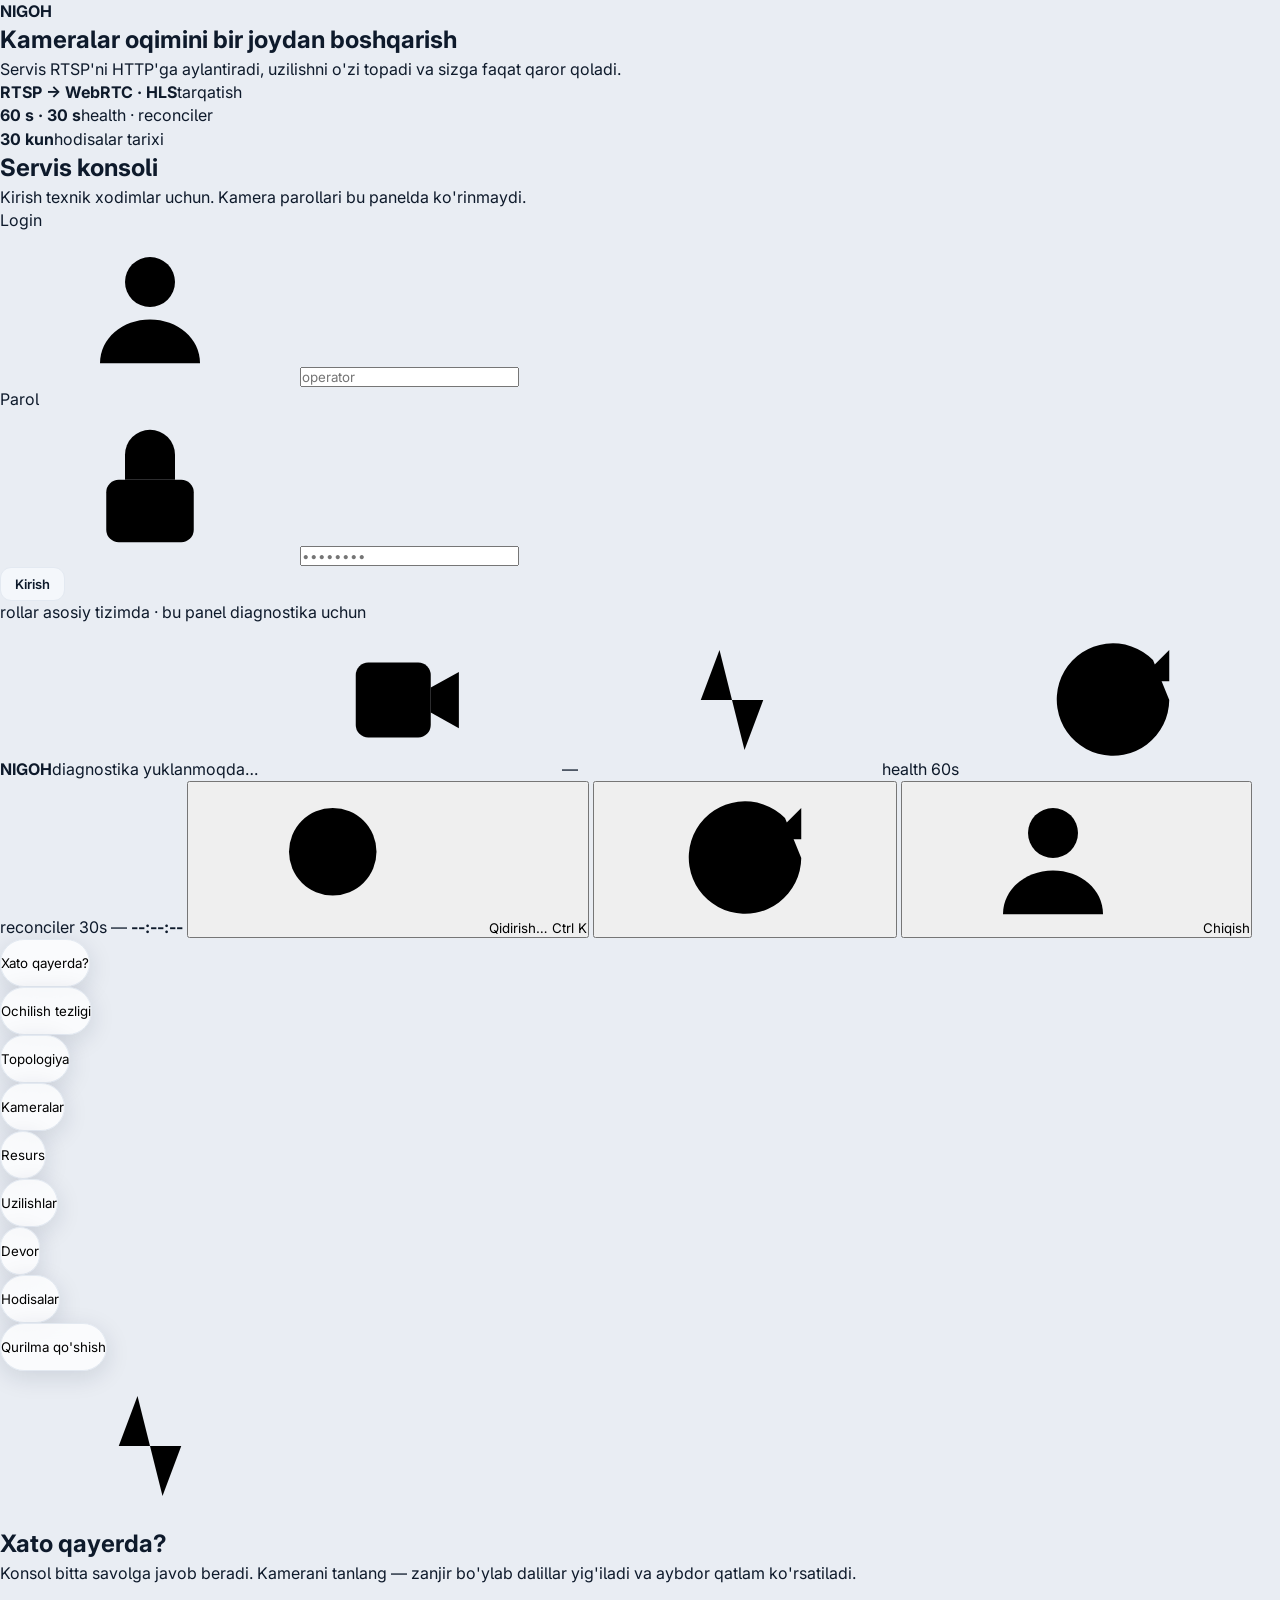
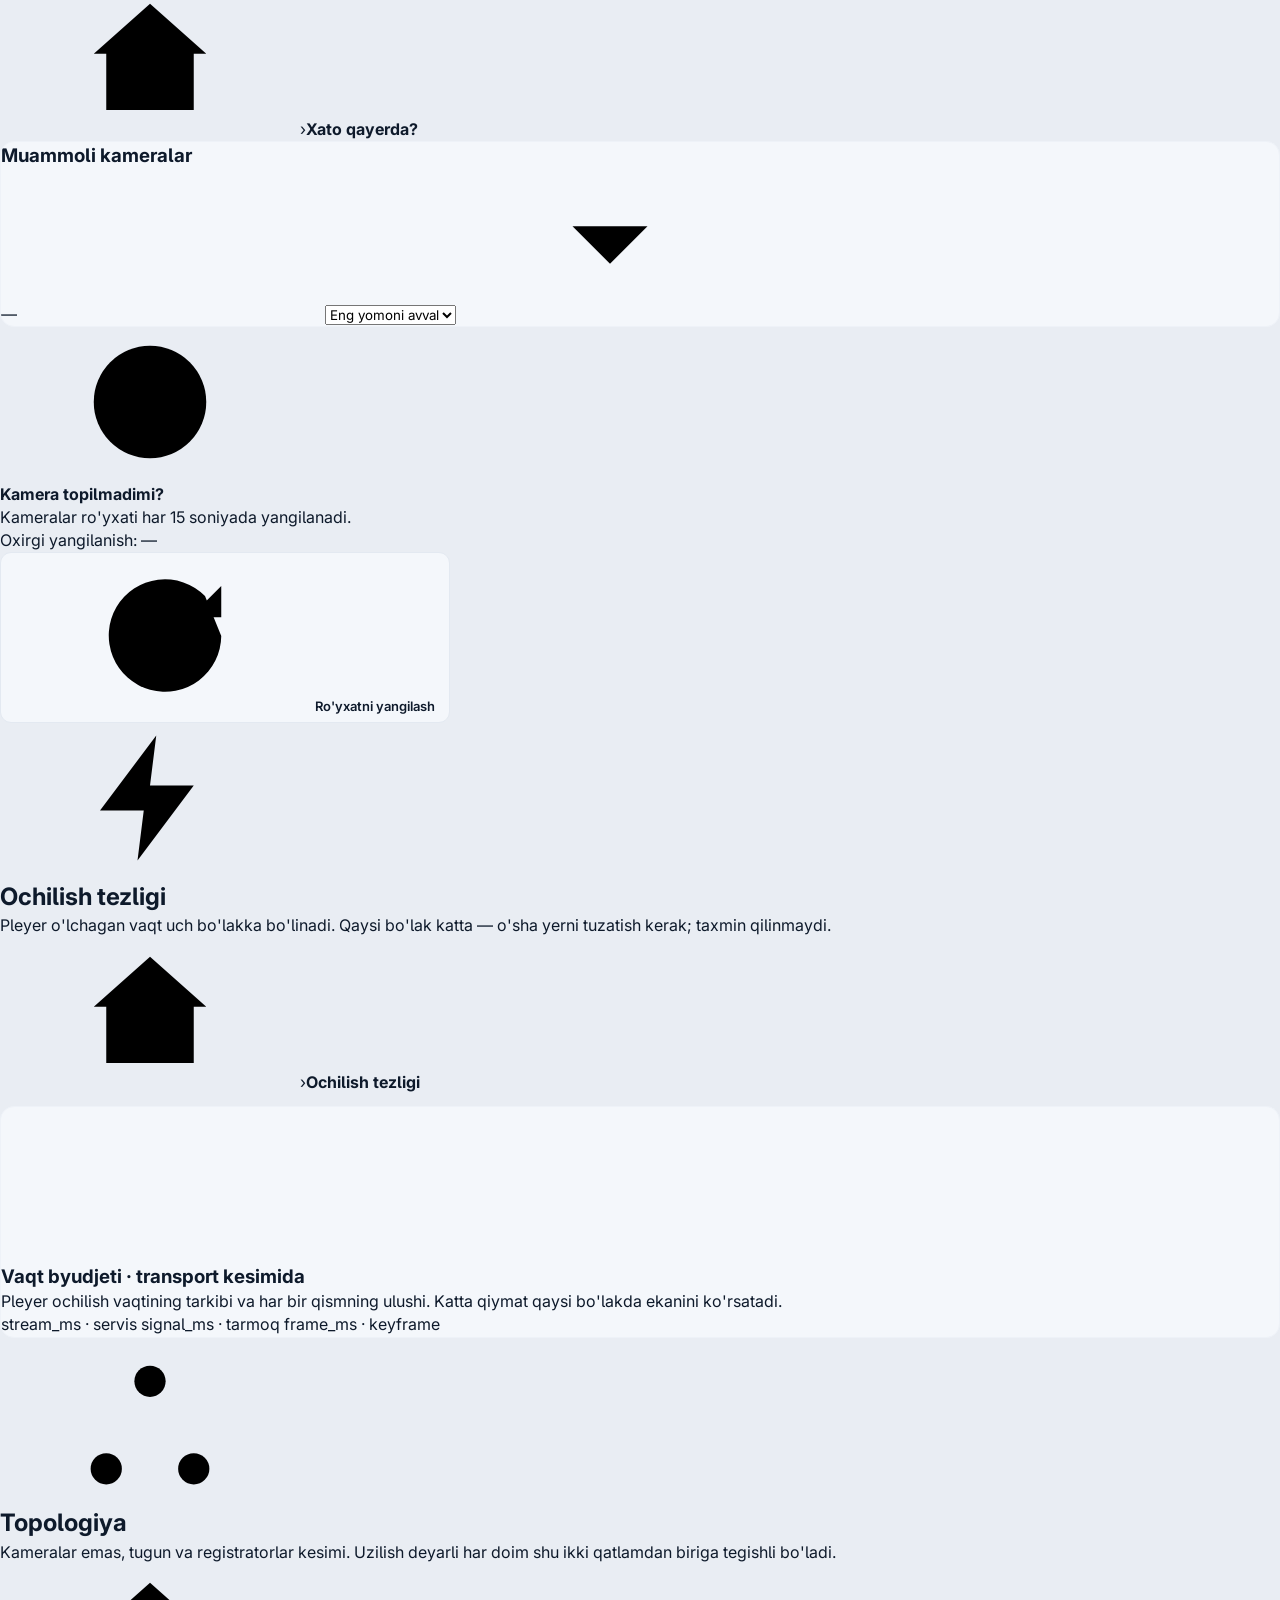
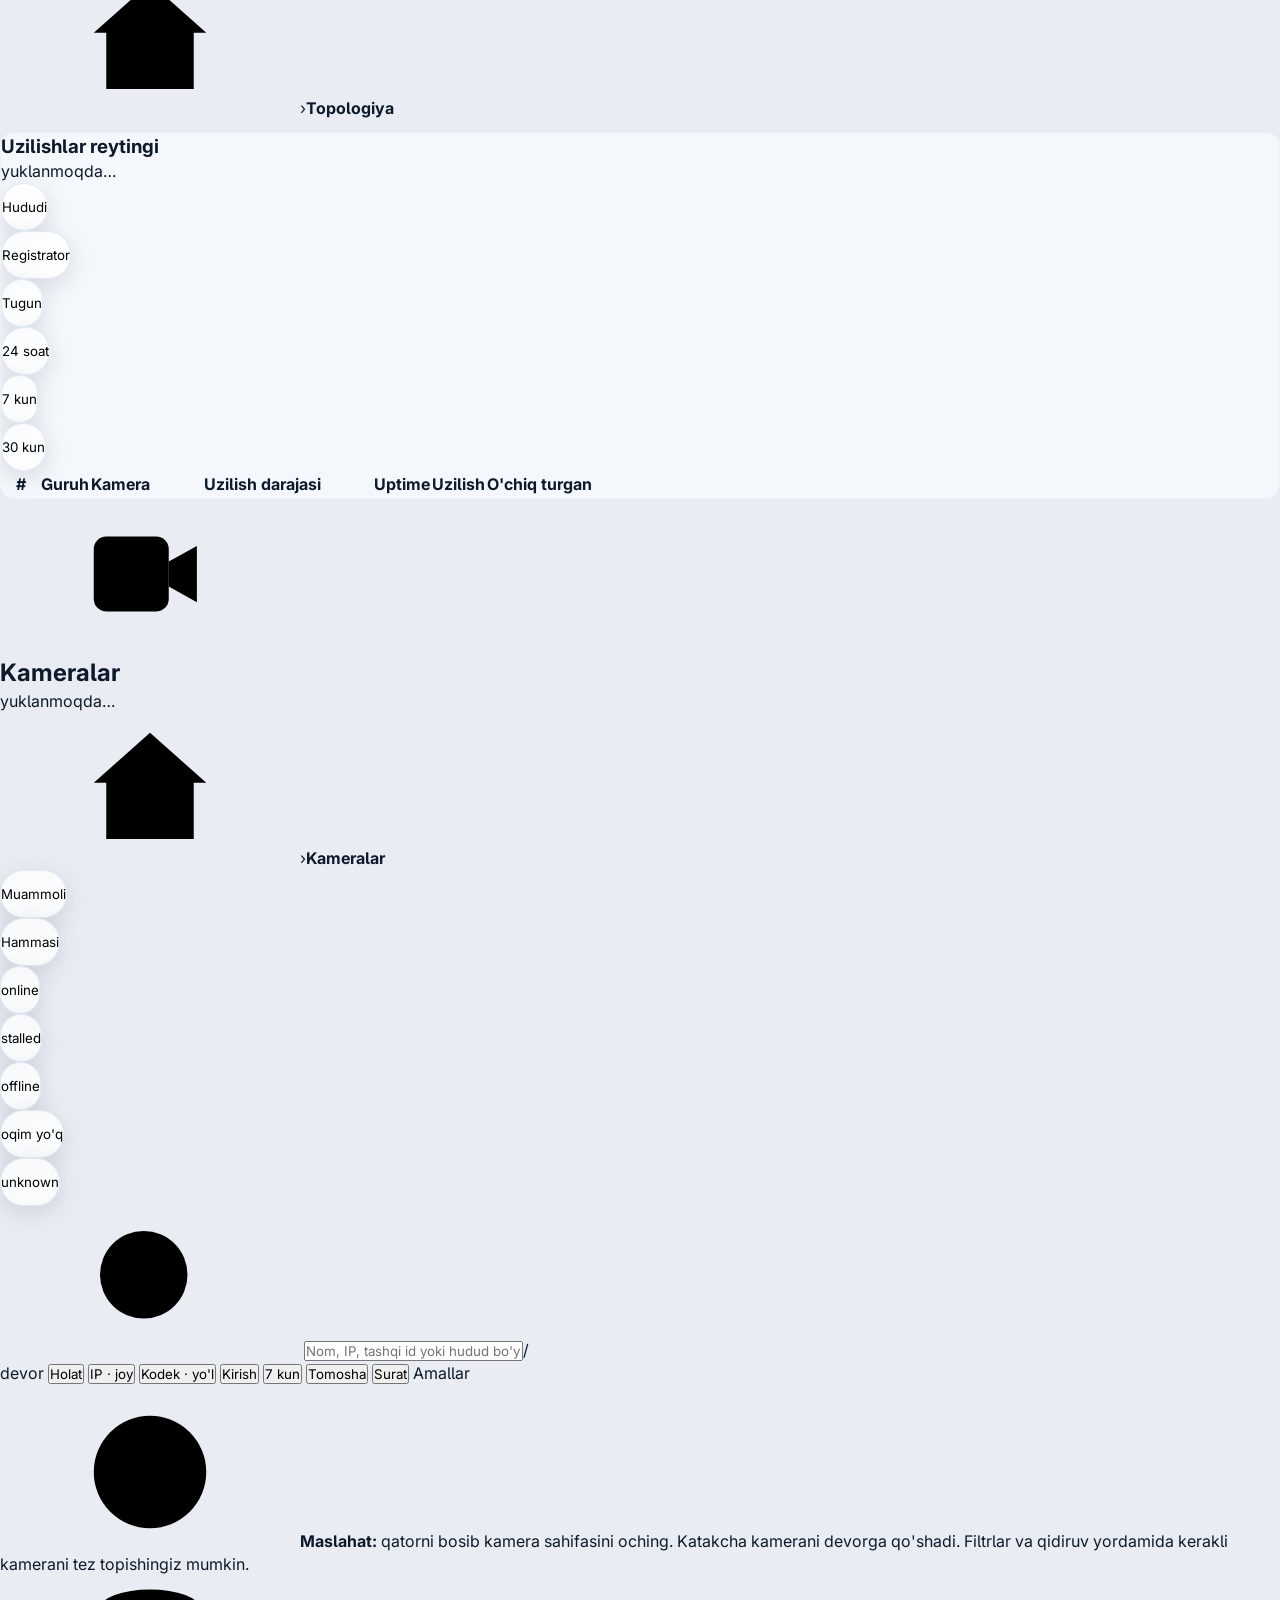
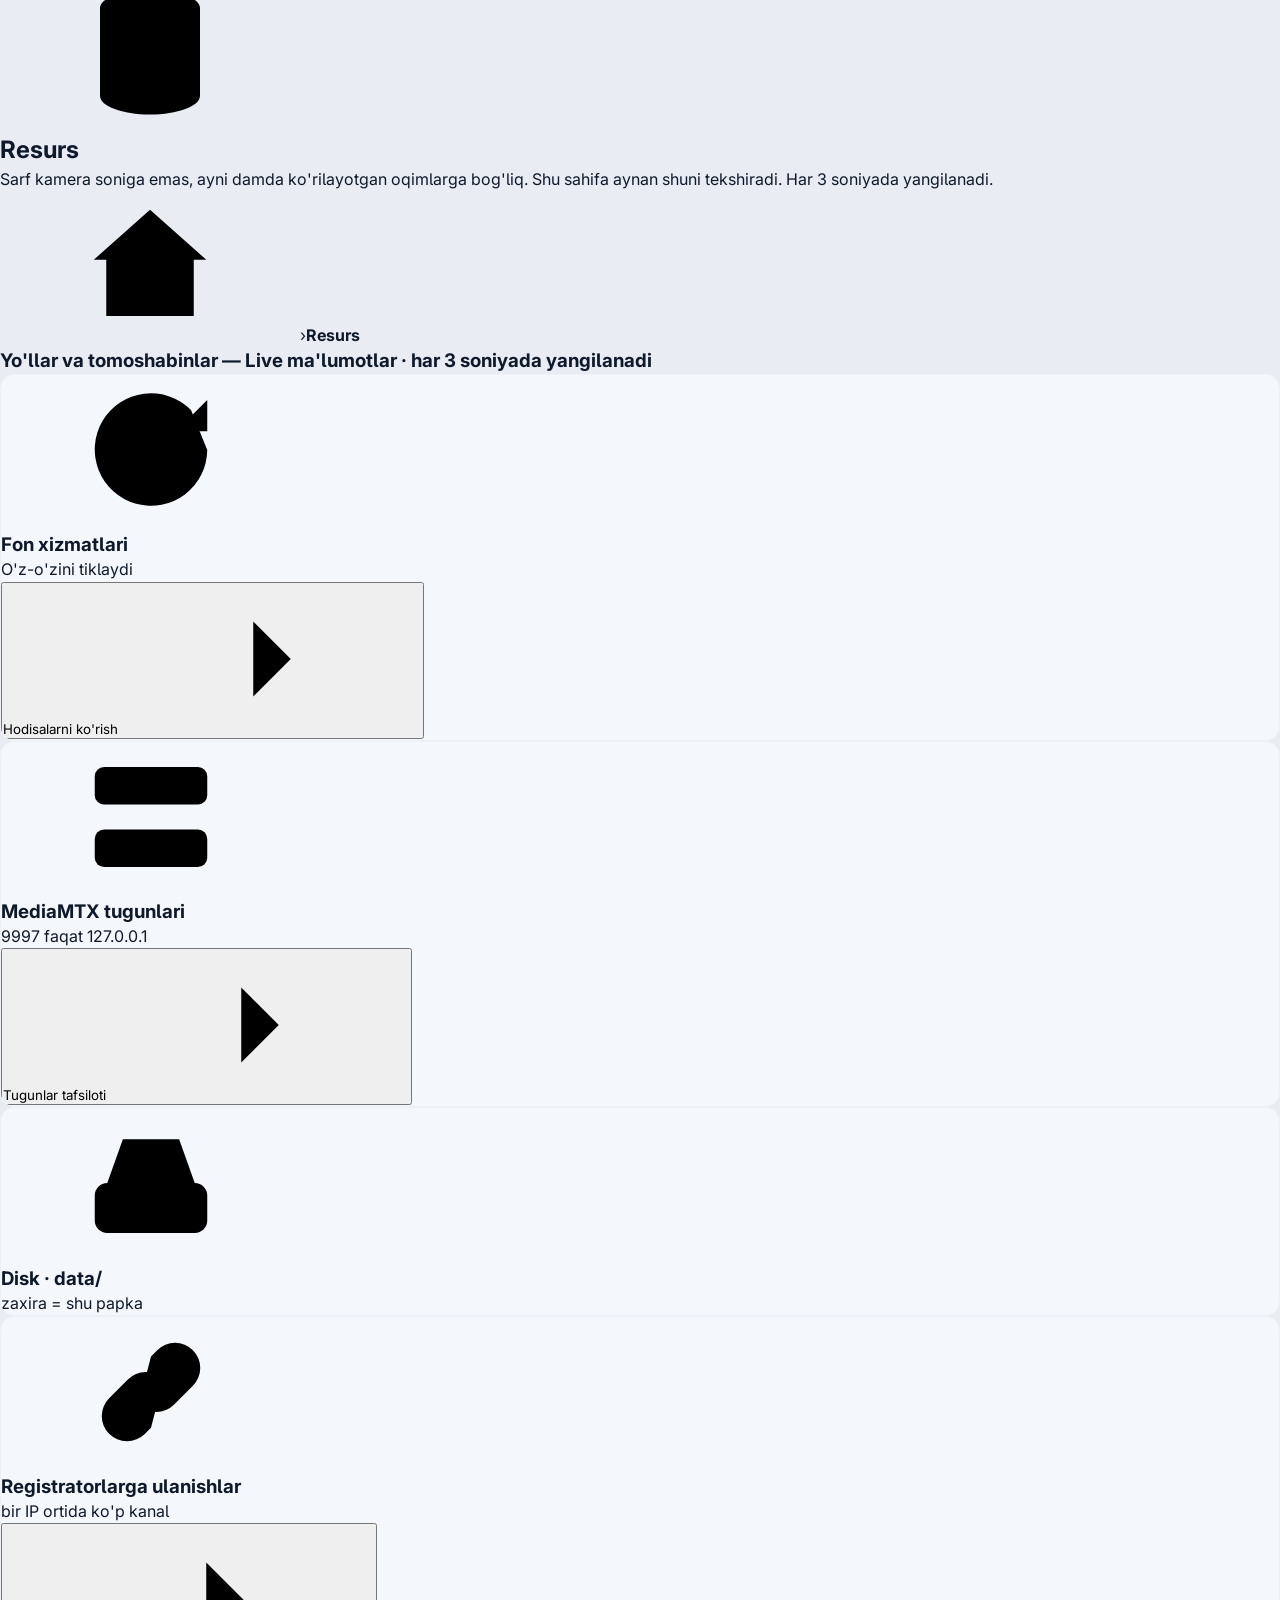
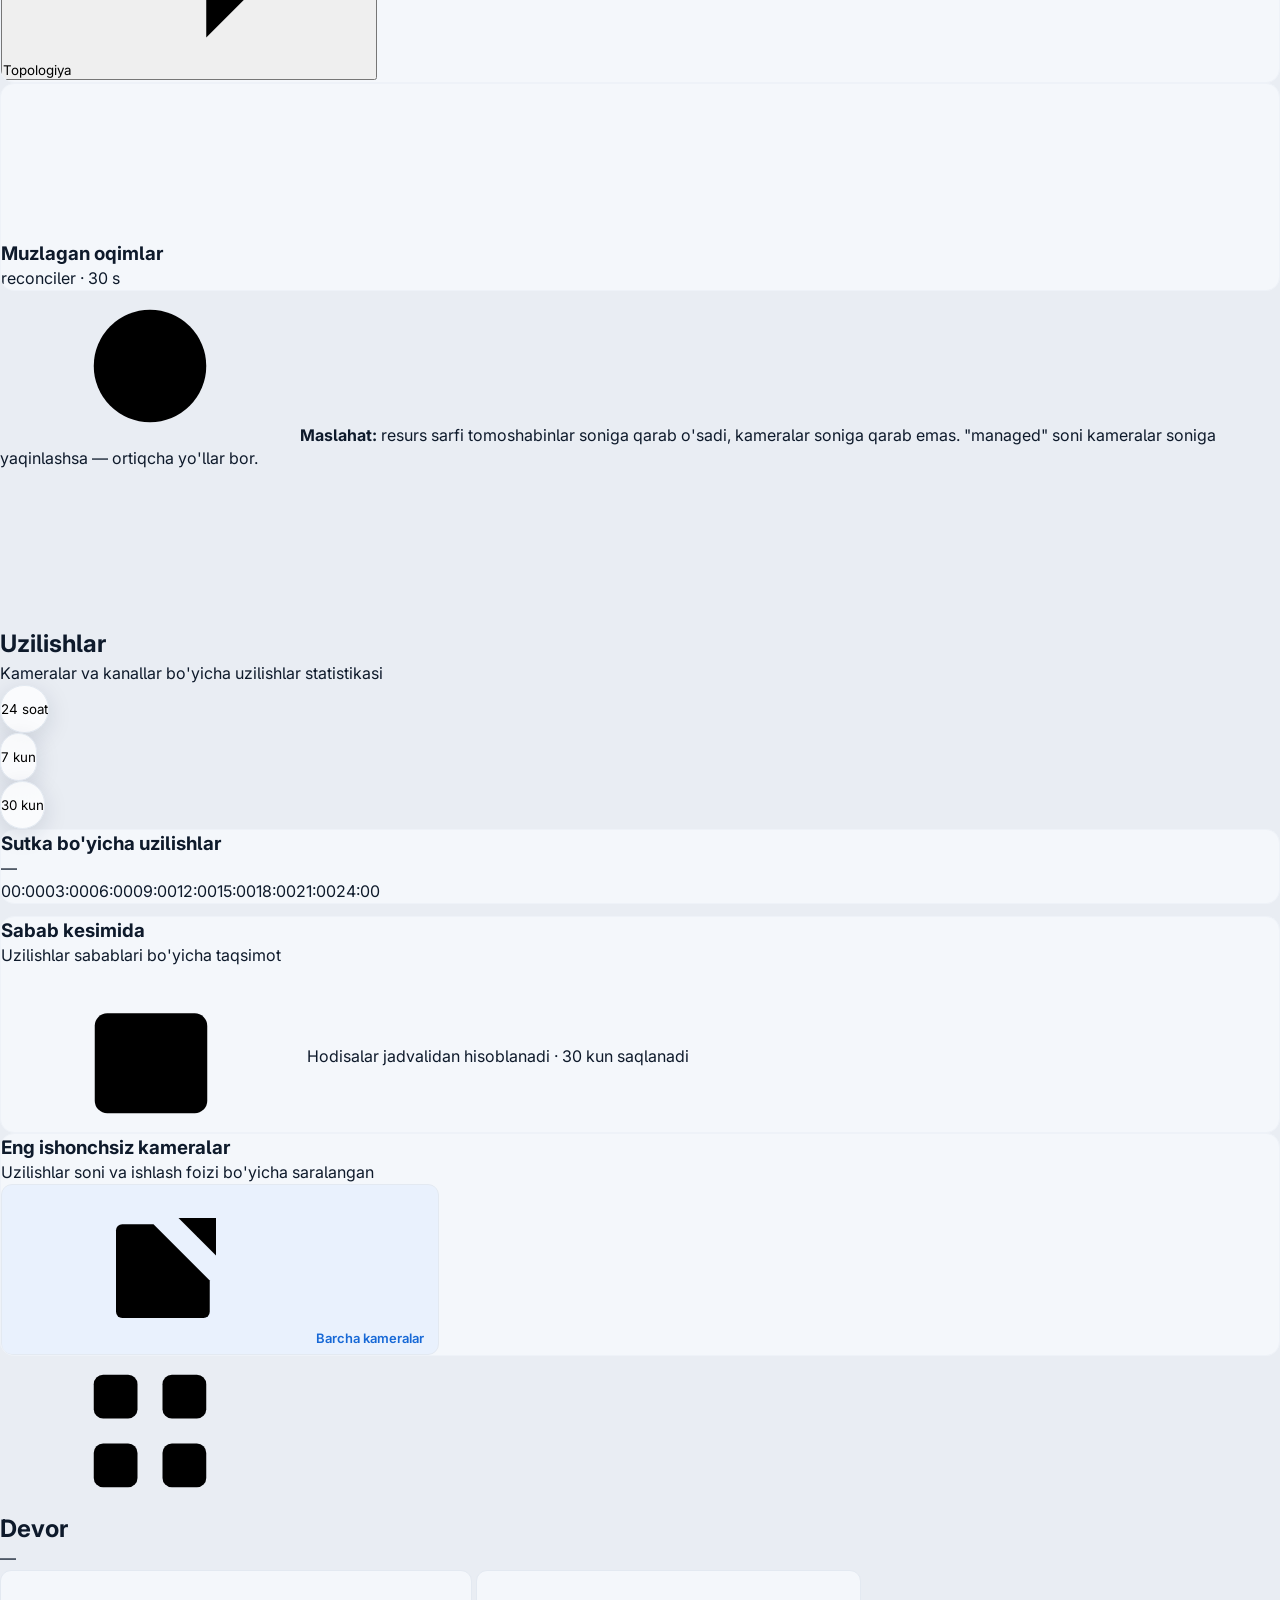
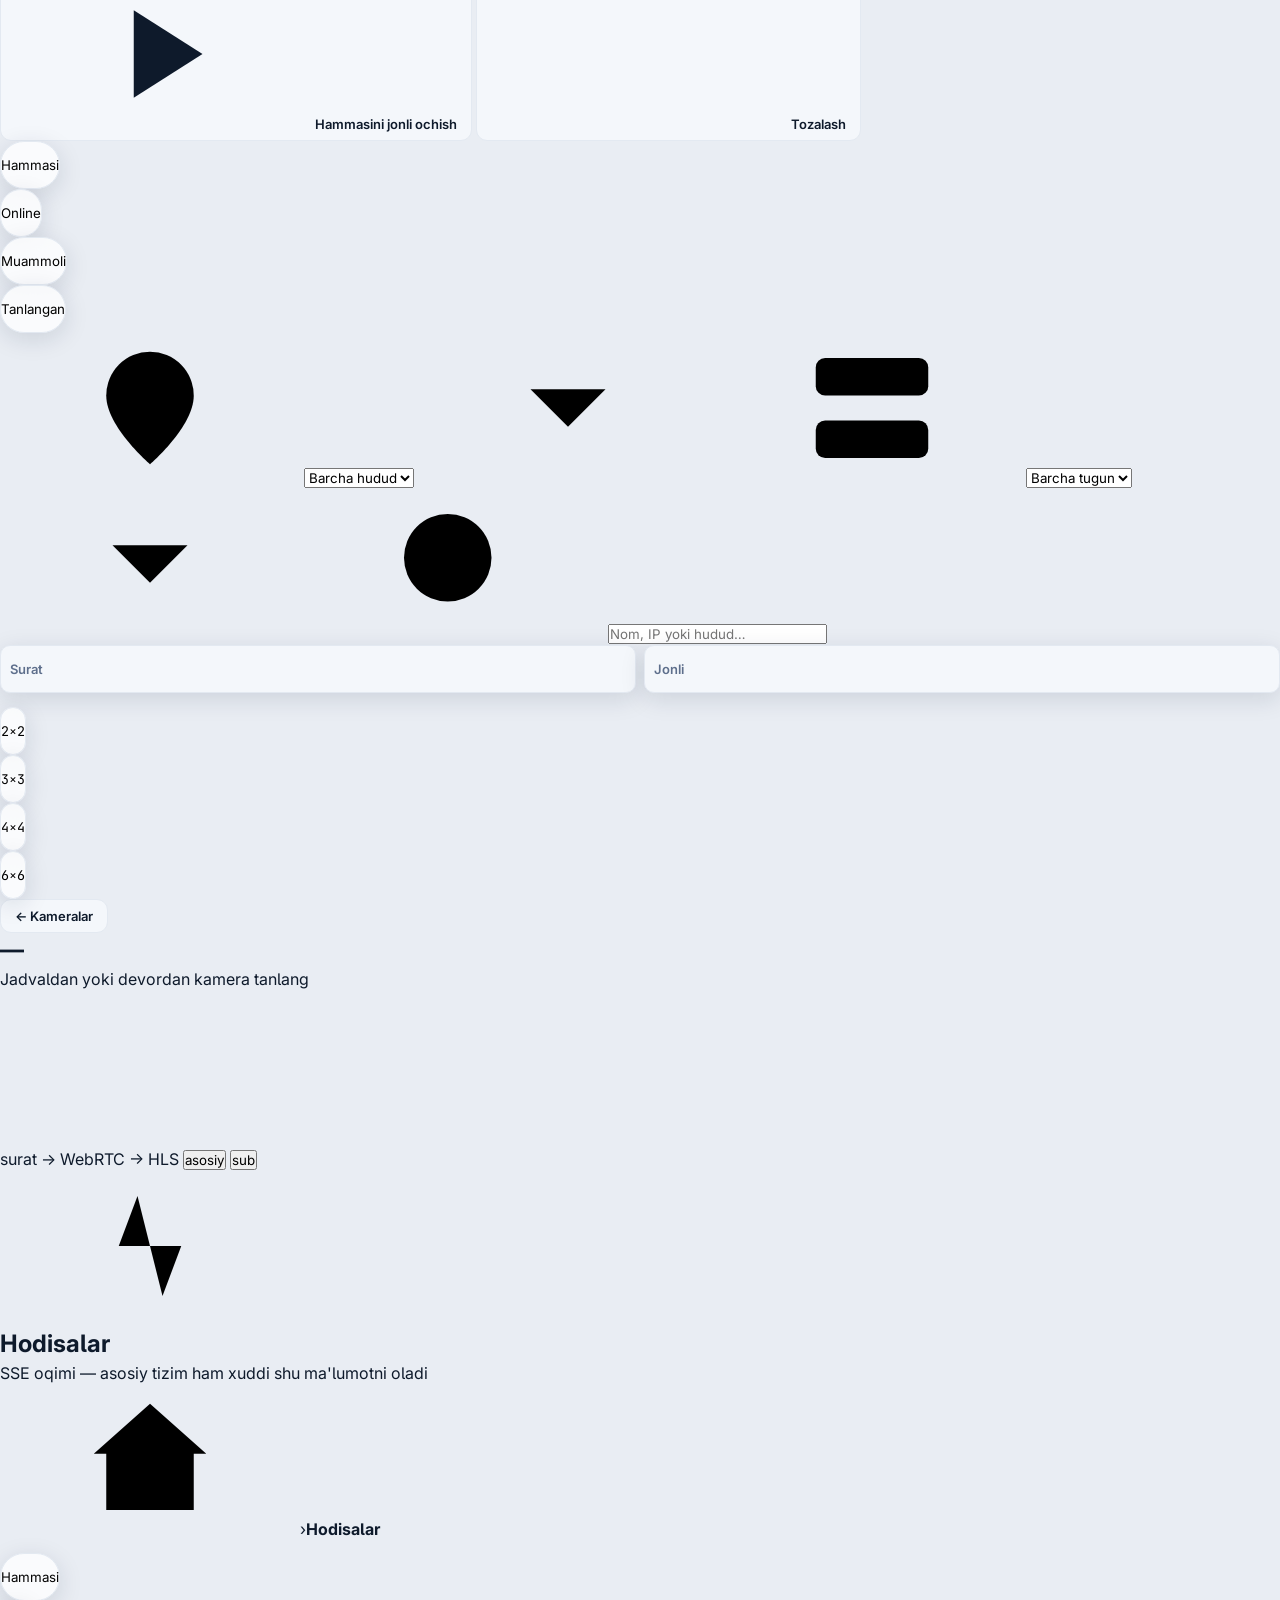
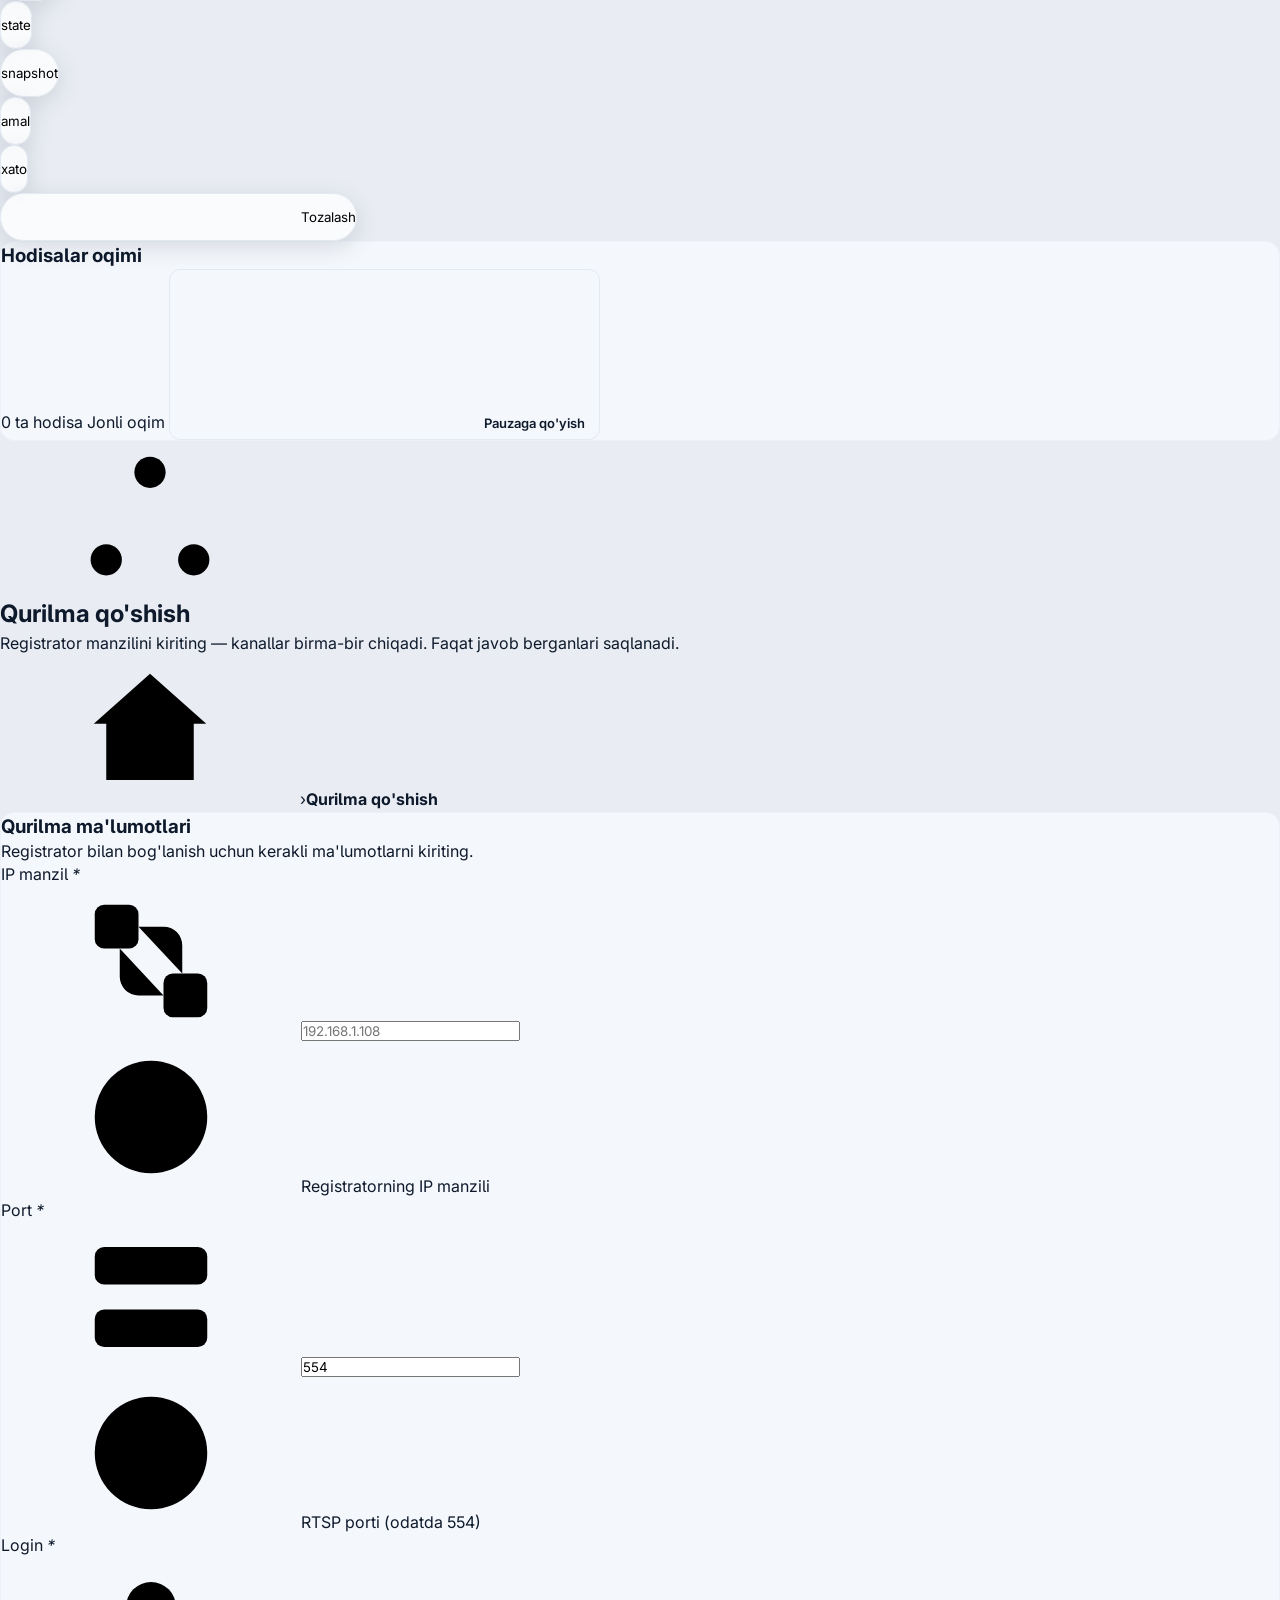
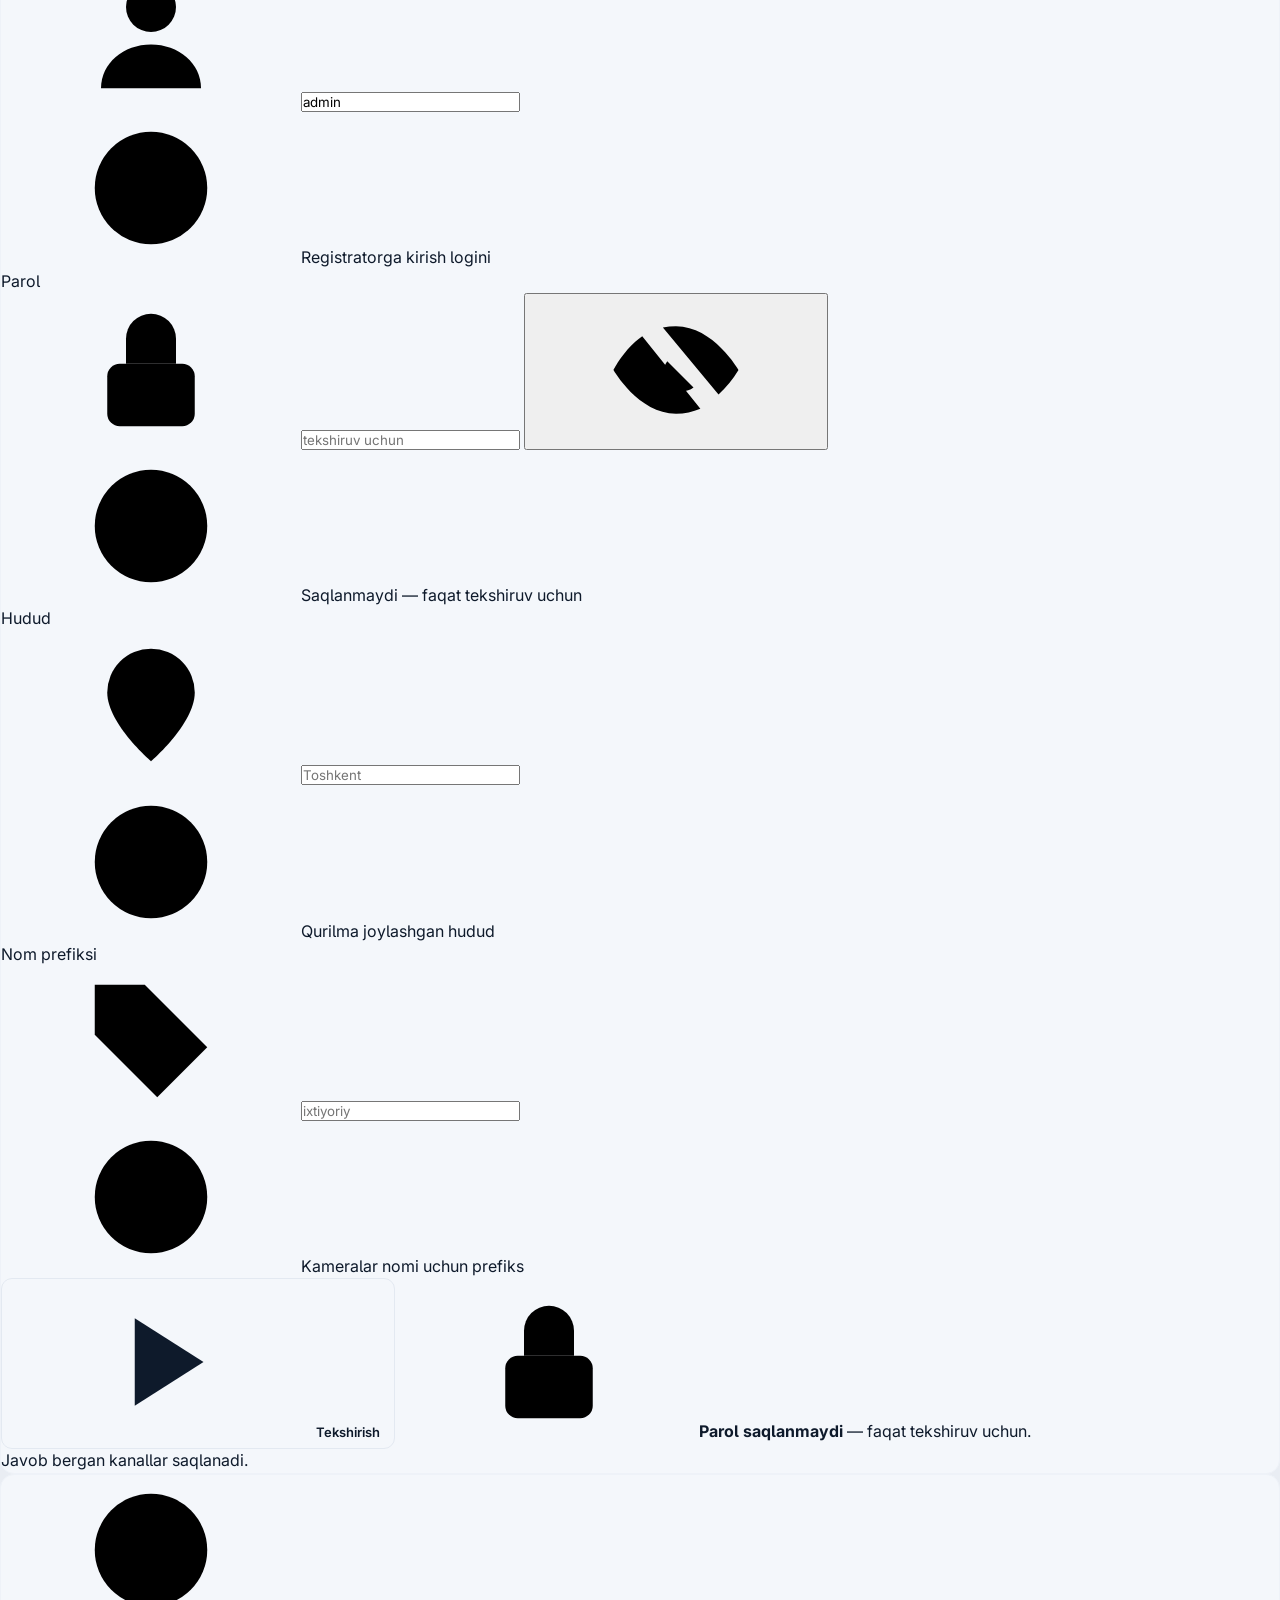
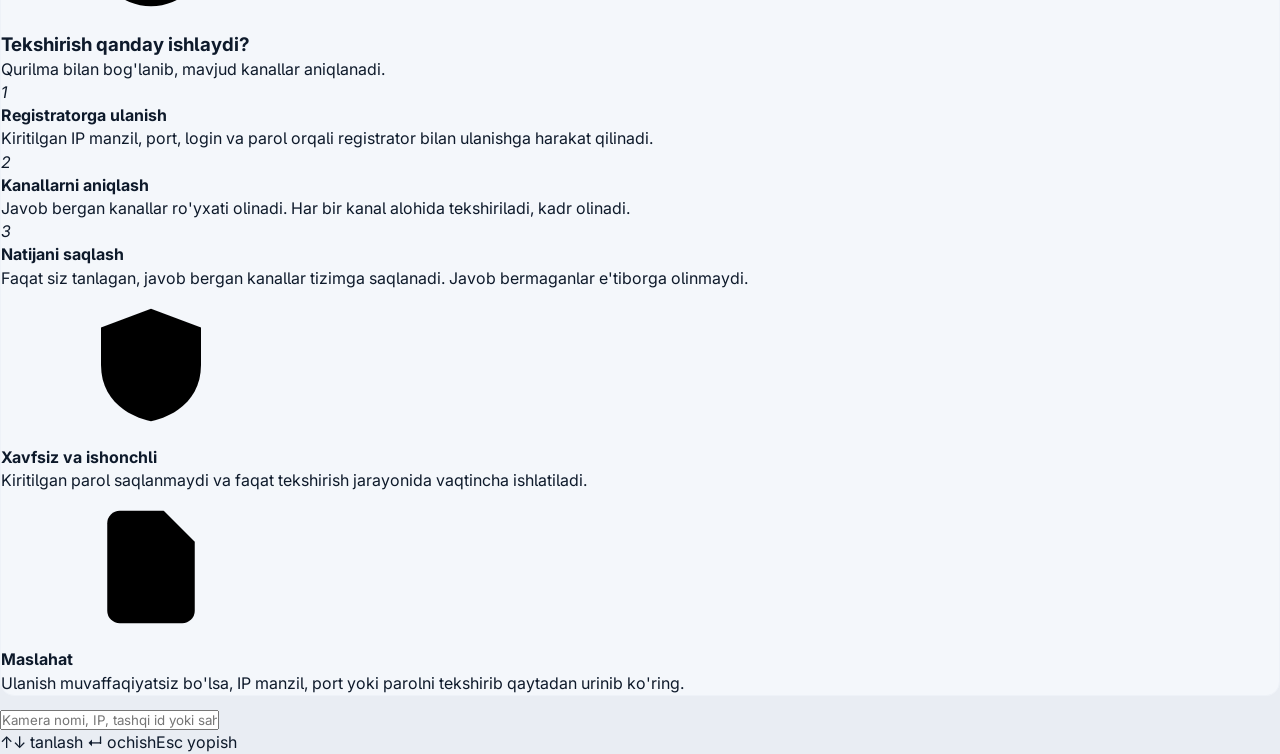
==== commit 2a4d02bf: "Konsol v5.x: nostream toifasi, uzun ro'yxat cheklovlari, devor filtr/surat/robustlik Bir sessiyadagi" ====
--- a/debug-ui/index.html
+++ b/debug-ui/index.html
@@ -11,7 +11,7 @@
 <link rel="icon" href="data:image/svg+xml,<svg xmlns='http://www.w3.org/2000/svg' viewBox='0 0 16 16'><rect x='1' y='1' width='14' height='14' rx='4' fill='%232563EB'/></svg>">
 <!-- ?v= — kesh buster: oldindagi proxy'lar statikani keshlab qolsa,
      har chiqarilishda raqamni oshiring, URL o'zgarib yangi fayl yuklanadi. -->
-<link rel="stylesheet" href="/static/style.css?v=25">
+<link rel="stylesheet" href="/static/style.css?v=32">
 </head>
 <body>
 
@@ -198,7 +198,7 @@
             <button class="pill" data-h="168">7 kun</button>
             <button class="pill" data-h="720">30 kun</button>
           </span></div>
-        <div class="tbl"><table><thead><tr>
+        <div class="tbl tbl-scroll"><table><thead><tr>
           <th style="width:36px">#</th><th>Guruh</th><th>Kamera</th><th style="width:220px">Uzilish darajasi</th>
           <th>Uptime</th><th>Uzilish</th><th>O'chiq turgan</th>
         </tr></thead><tbody id="gtb"></tbody></table></div>
@@ -219,6 +219,7 @@
           <button class="pill" data-f="online"><i class="dot s-online"></i>online <span class="n"></span></button>
           <button class="pill" data-f="stalled"><i class="dot s-stalled"></i>stalled <span class="n"></span></button>
           <button class="pill" data-f="offline"><i class="dot s-offline"></i>offline <span class="n"></span></button>
+          <button class="pill" data-f="nostream"><i class="dot s-stalled"></i>oqim yo'q <span class="n"></span></button>
           <button class="pill" data-f="unknown"><i class="dot s-unknown"></i>unknown <span class="n"></span></button>
         </span>
         <label class="search-box"><svg class="ic"><use href="#i-search"/></svg>
@@ -316,20 +317,39 @@
         <div class="head"><span class="tile-i xl"><svg class="ic xl"><use href="#i-grid"/></svg></span>
           <div class="ttl"><h1 class="h1">Devor</h1><p class="sub" id="wsum">—</p></div></div>
         <span class="tools">
+          <button class="btn" id="wlive"><svg class="ic sm"><use href="#i-play"/></svg><span>Hammasini jonli ochish</span></button>
+          <button class="btn ghost" id="wclear" title="Tanlovni tozalash"><svg class="ic sm"><use href="#i-x"/></svg><span>Tozalash</span></button>
+        </span>
+      </div>
+      <div class="filters wall-bar">
+        <span class="tools" id="wmode">
+          <button class="pill sel" data-wm="all">Hammasi</button>
+          <button class="pill" data-wm="online"><i class="dot s-online"></i>Online</button>
+          <button class="pill" data-wm="prob"><i class="dot s-offline"></i>Muammoli</button>
+          <button class="pill" data-wm="sel">Tanlangan <span class="n" id="wseln"></span></button>
+        </span>
+        <label class="select"><svg class="ic sm" style="position:static"><use href="#i-pin"/></svg>
+          <select id="wregion"><option value="">Barcha hudud</option></select>
+          <svg class="ic sm"><use href="#i-chev-d"/></svg></label>
+        <label class="select"><svg class="ic sm" style="position:static"><use href="#i-server"/></svg>
+          <select id="wnode"><option value="">Barcha tugun</option></select>
+          <svg class="ic sm"><use href="#i-chev-d"/></svg></label>
+        <label class="search-box"><svg class="ic"><use href="#i-search"/></svg>
+          <input id="wsearch" placeholder="Nom, IP yoki hudud…"></label>
+        <span class="tools" style="margin-left:auto">
+          <span class="seg" id="wview">
+            <button class="pill sq sel" data-wv="snap" title="Suratlar — yengil, ko'p kamera uchun">Surat</button>
+            <button class="pill sq" data-wv="live" title="Jonli video — bir necha kamera uchun">Jonli</button>
+          </span>
+          <span class="vsep"></span>
           <button class="pill sq mono" data-w="4">2×2</button>
           <button class="pill sq mono sel" data-w="9">3×3</button>
           <button class="pill sq mono" data-w="16">4×4</button>
           <button class="pill sq mono" data-w="36">6×6</button>
-          <span class="vsep"></span>
-          <button class="pill sq" id="wprob">Faqat muammolilar</button>
-          <button class="pill sq" id="wsel">Tanlanganlar <span class="n" id="wseln"></span></button>
-          <button class="btn" id="wlive"><svg class="ic sm"><use href="#i-play"/></svg><span>Hammasini jonli ochish</span></button>
-          <button class="btn ghost icon" id="wclear" title="Tanlovni tozalash"><svg class="ic"><use href="#i-x"/></svg></button>
         </span>
       </div>
       <div class="wall-box"><div class="wall" id="wall"></div><div id="wempty"></div></div>
-      <div class="tip"><svg class="ic"><use href="#i-info"/></svg><span><b>Maslahat:</b> katakni bosing — video ochiladi (sub oqim).
-        Kamera nomini bosib uning sahifasiga o'ting.</span><span class="r">Devor rejimida real vaqtda kuzatuv · NIGOH diagnostika</span></div>
+      <div class="wall-foot"><span id="wcount" class="meta"></span><span class="pager" id="wpager"></span></div>
     </section>
 
     <!-- kamera sahifasi (diagnostika) -->
@@ -488,7 +508,7 @@
 </div></div>
 <div id="toasts"></div>
 
-<script src="/static/vendor/hls.min.js?v=25"></script>
-<script src="/static/app.js?v=25"></script>
+<script src="/static/vendor/hls.min.js?v=32"></script>
+<script src="/static/app.js?v=32"></script>
 </body>
 </html>
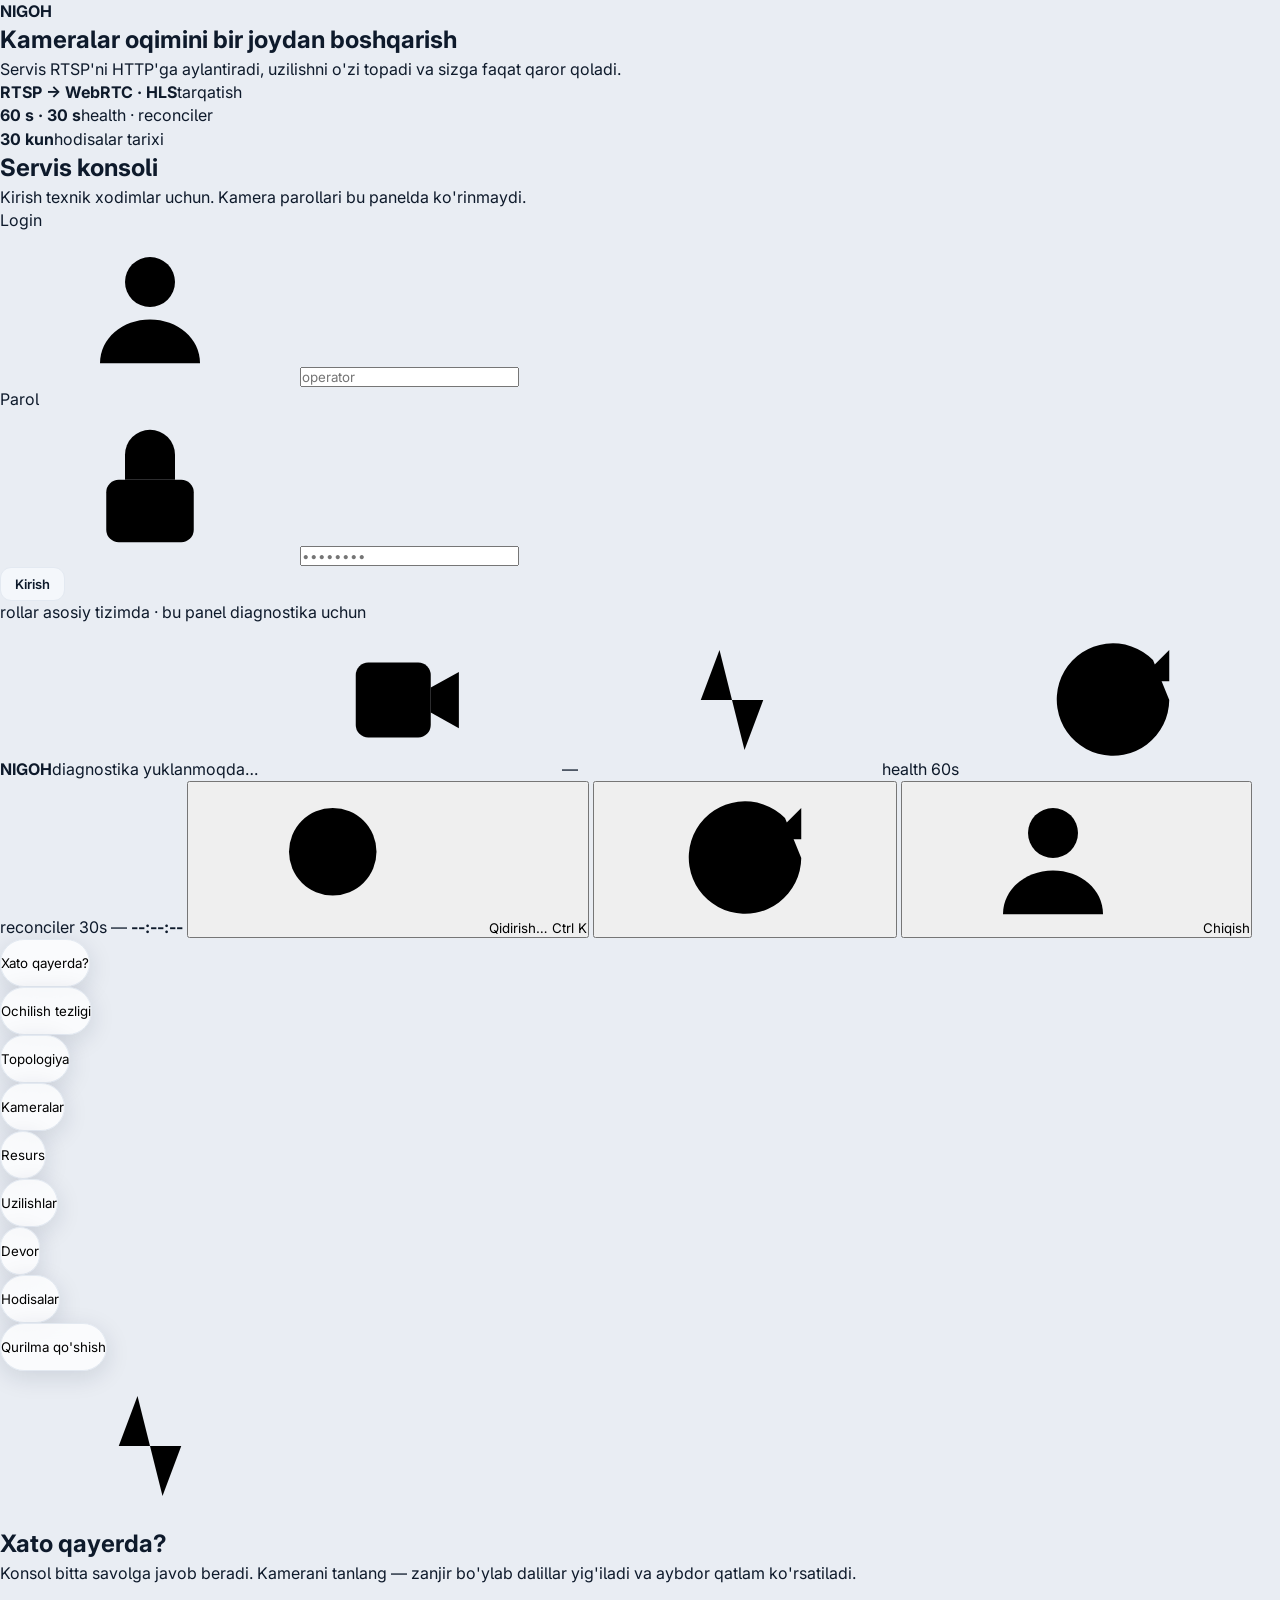
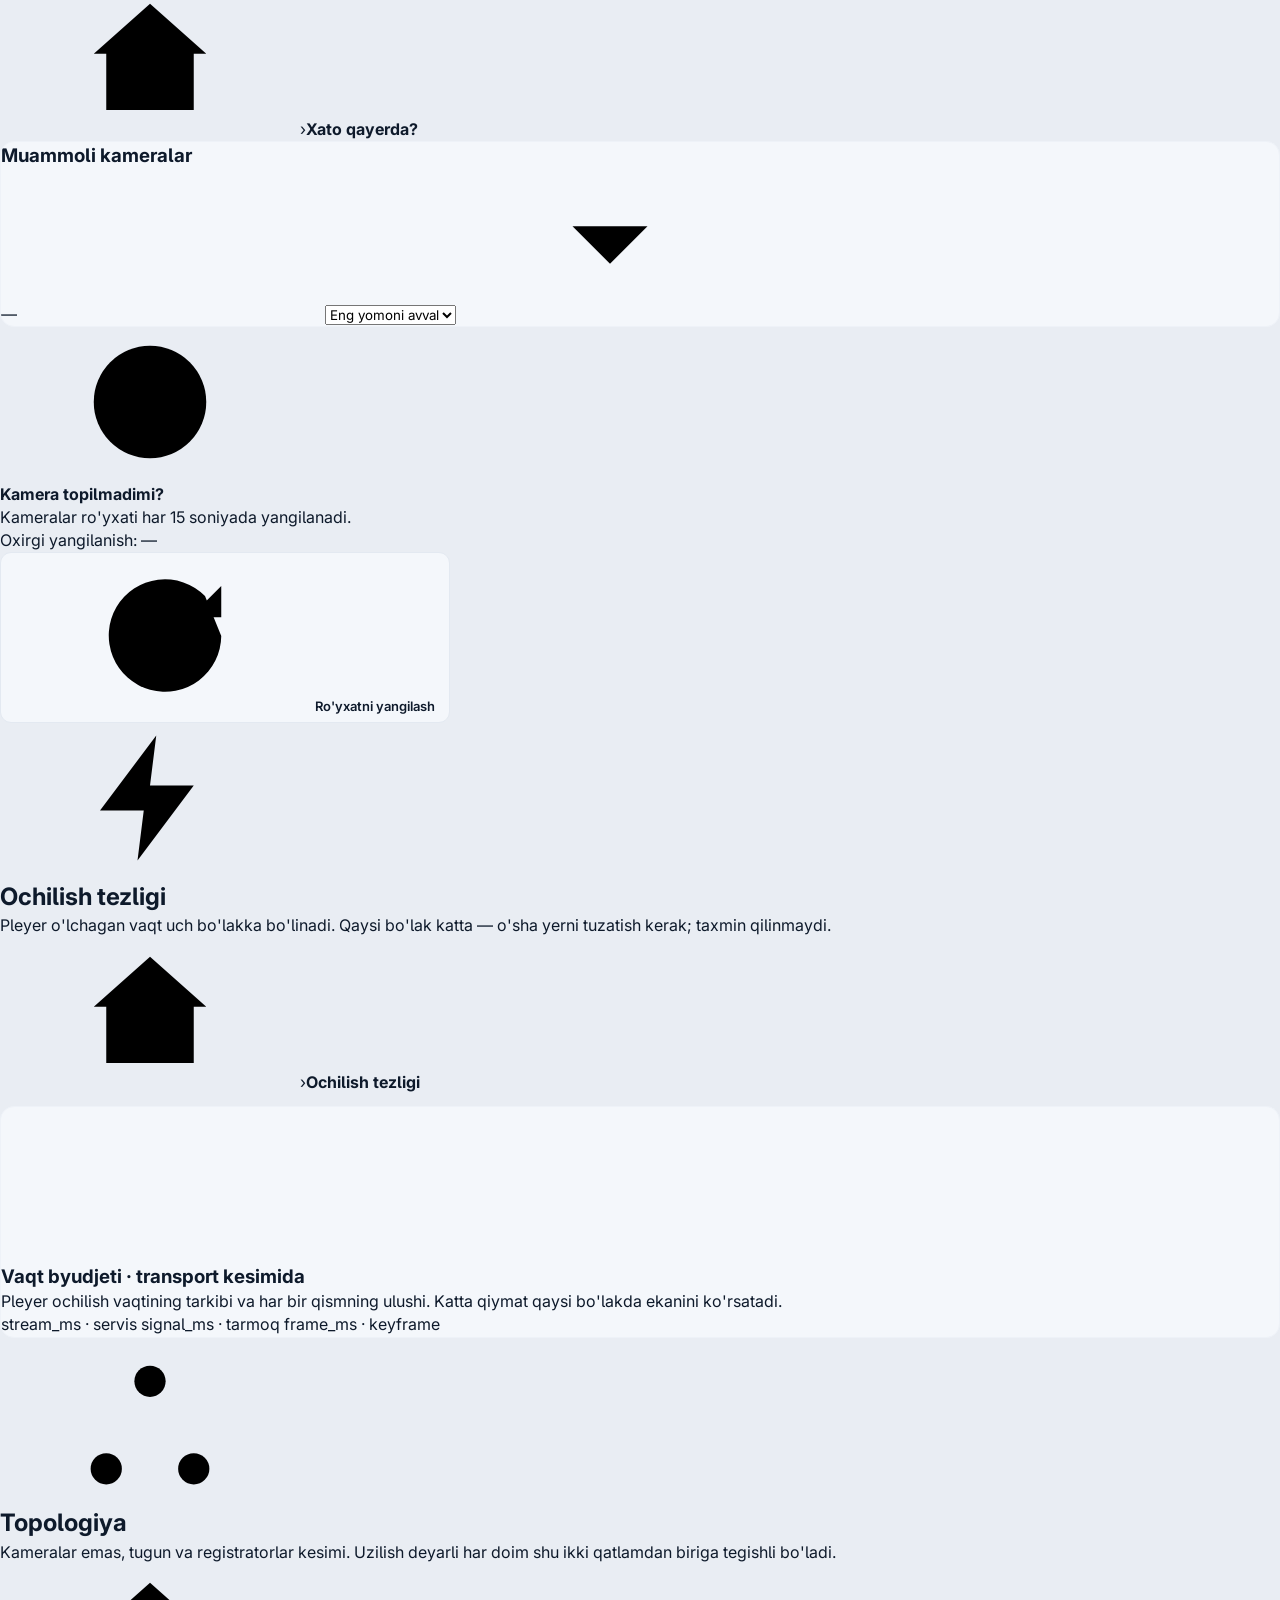
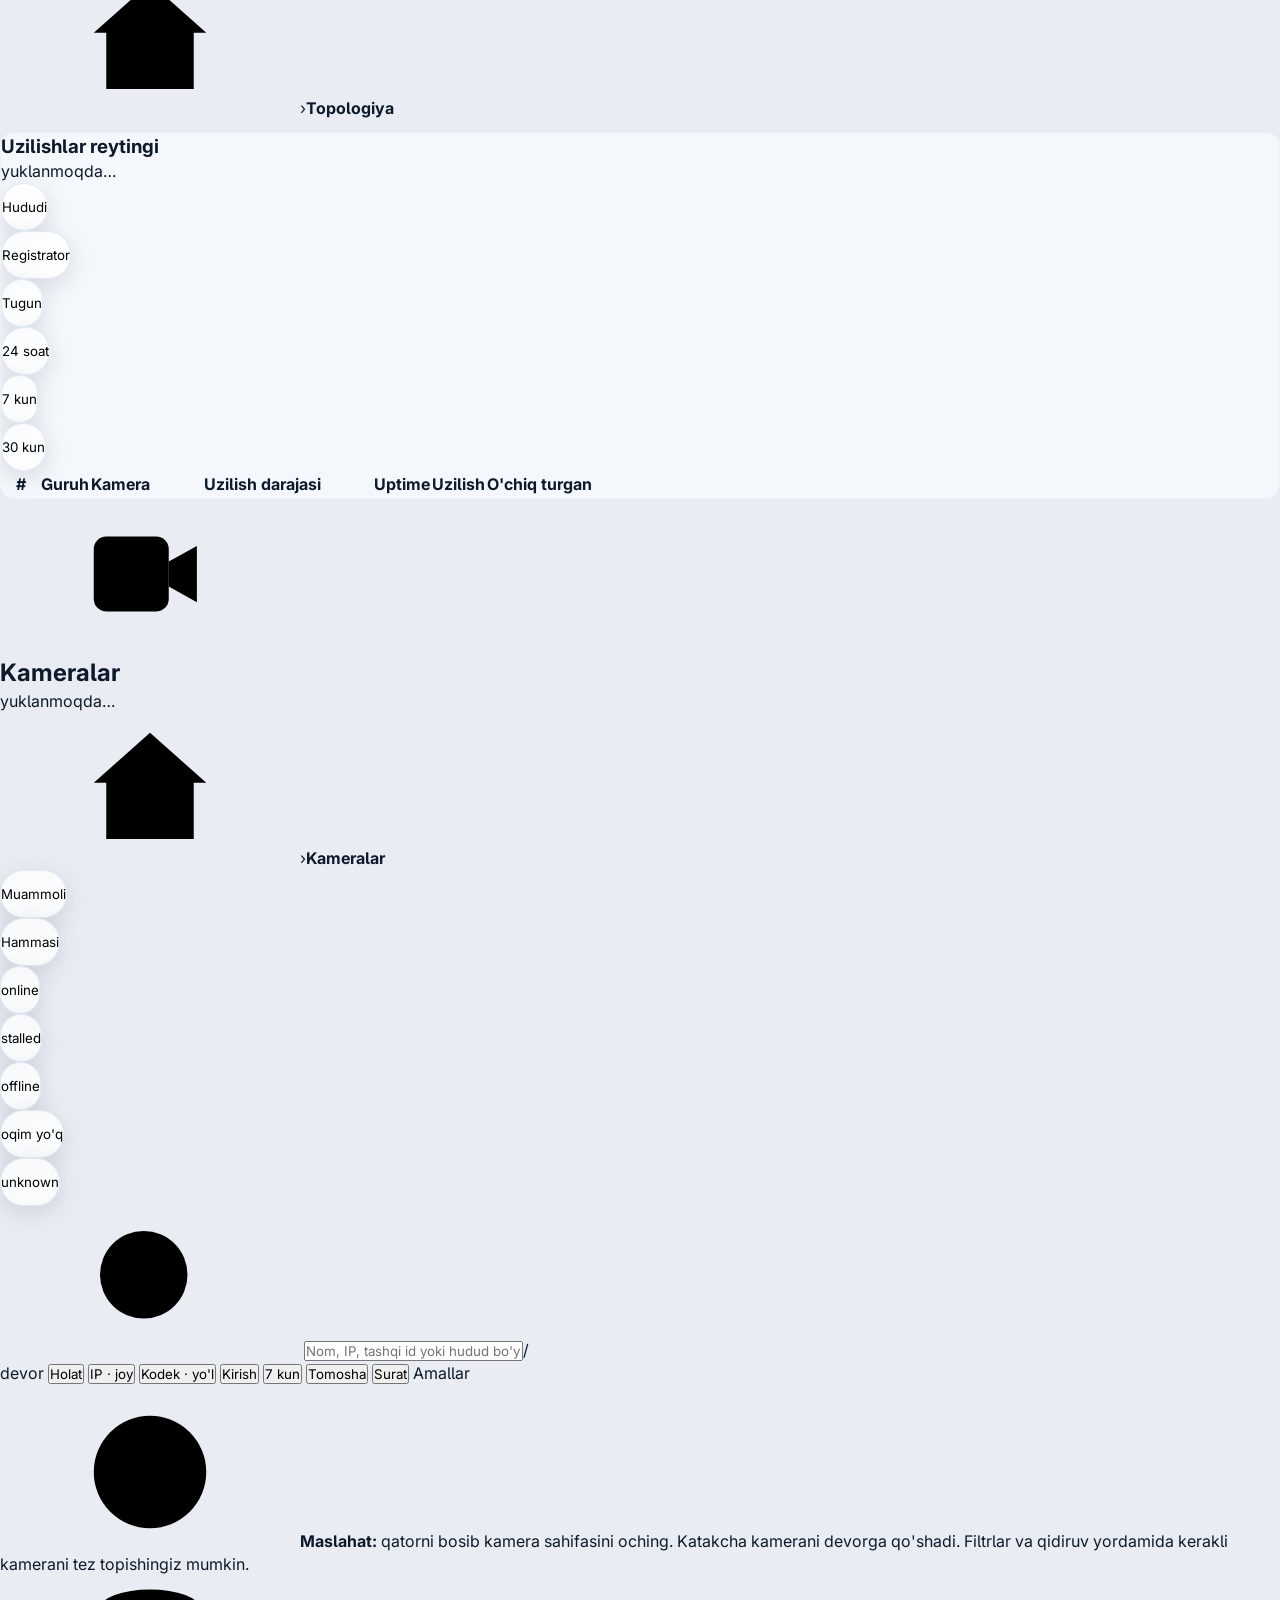
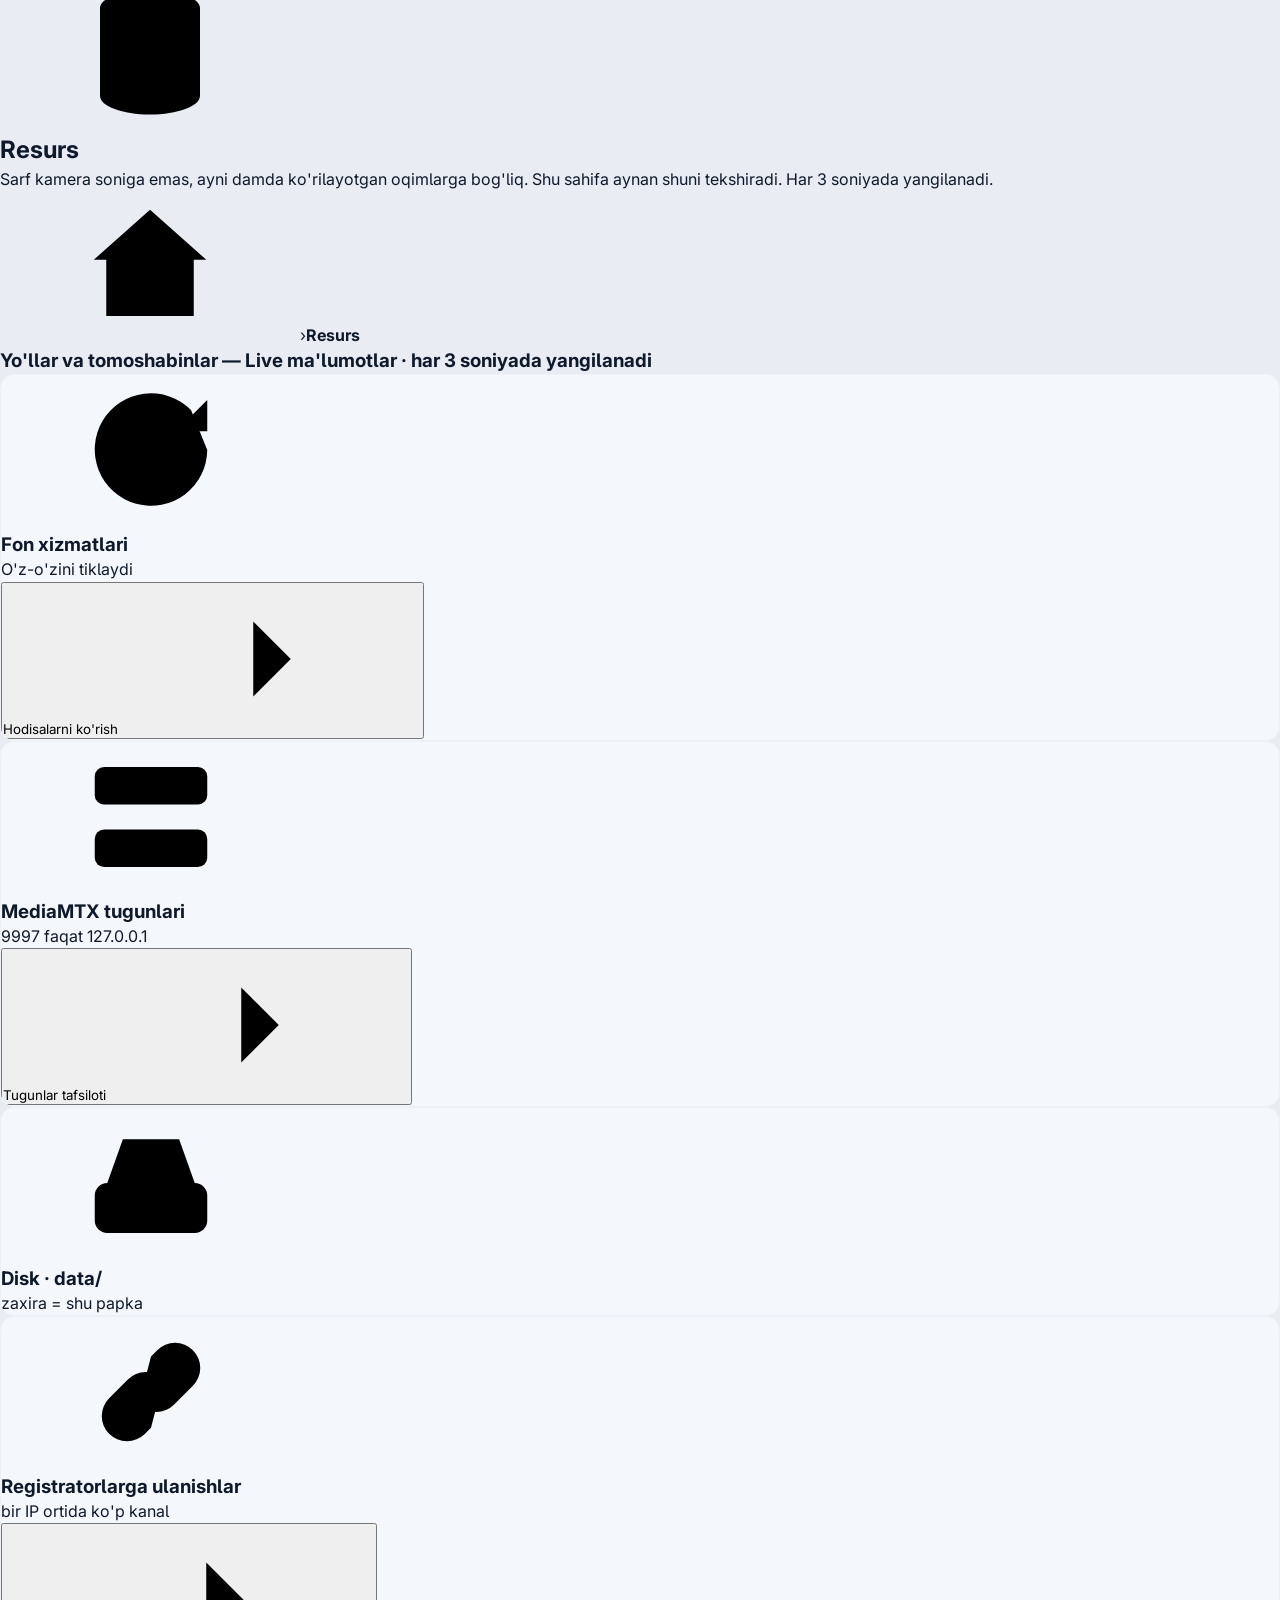
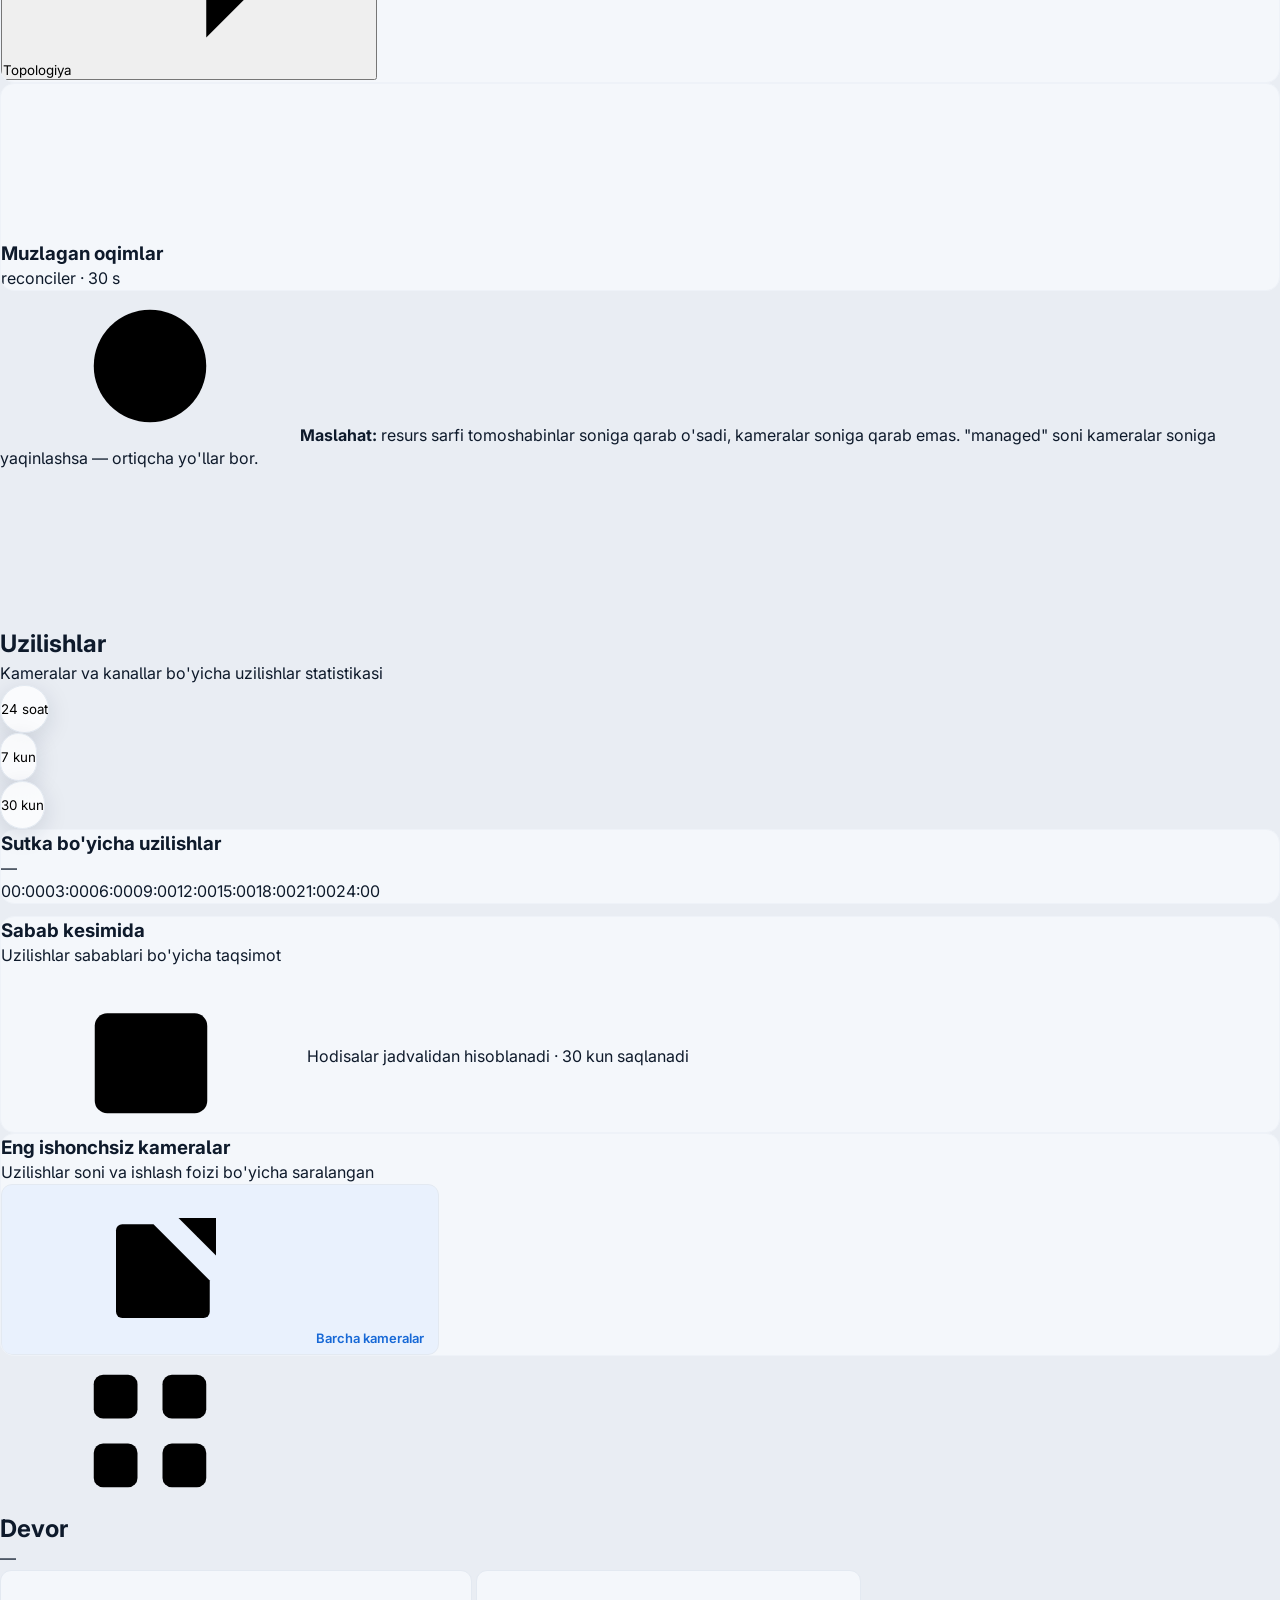
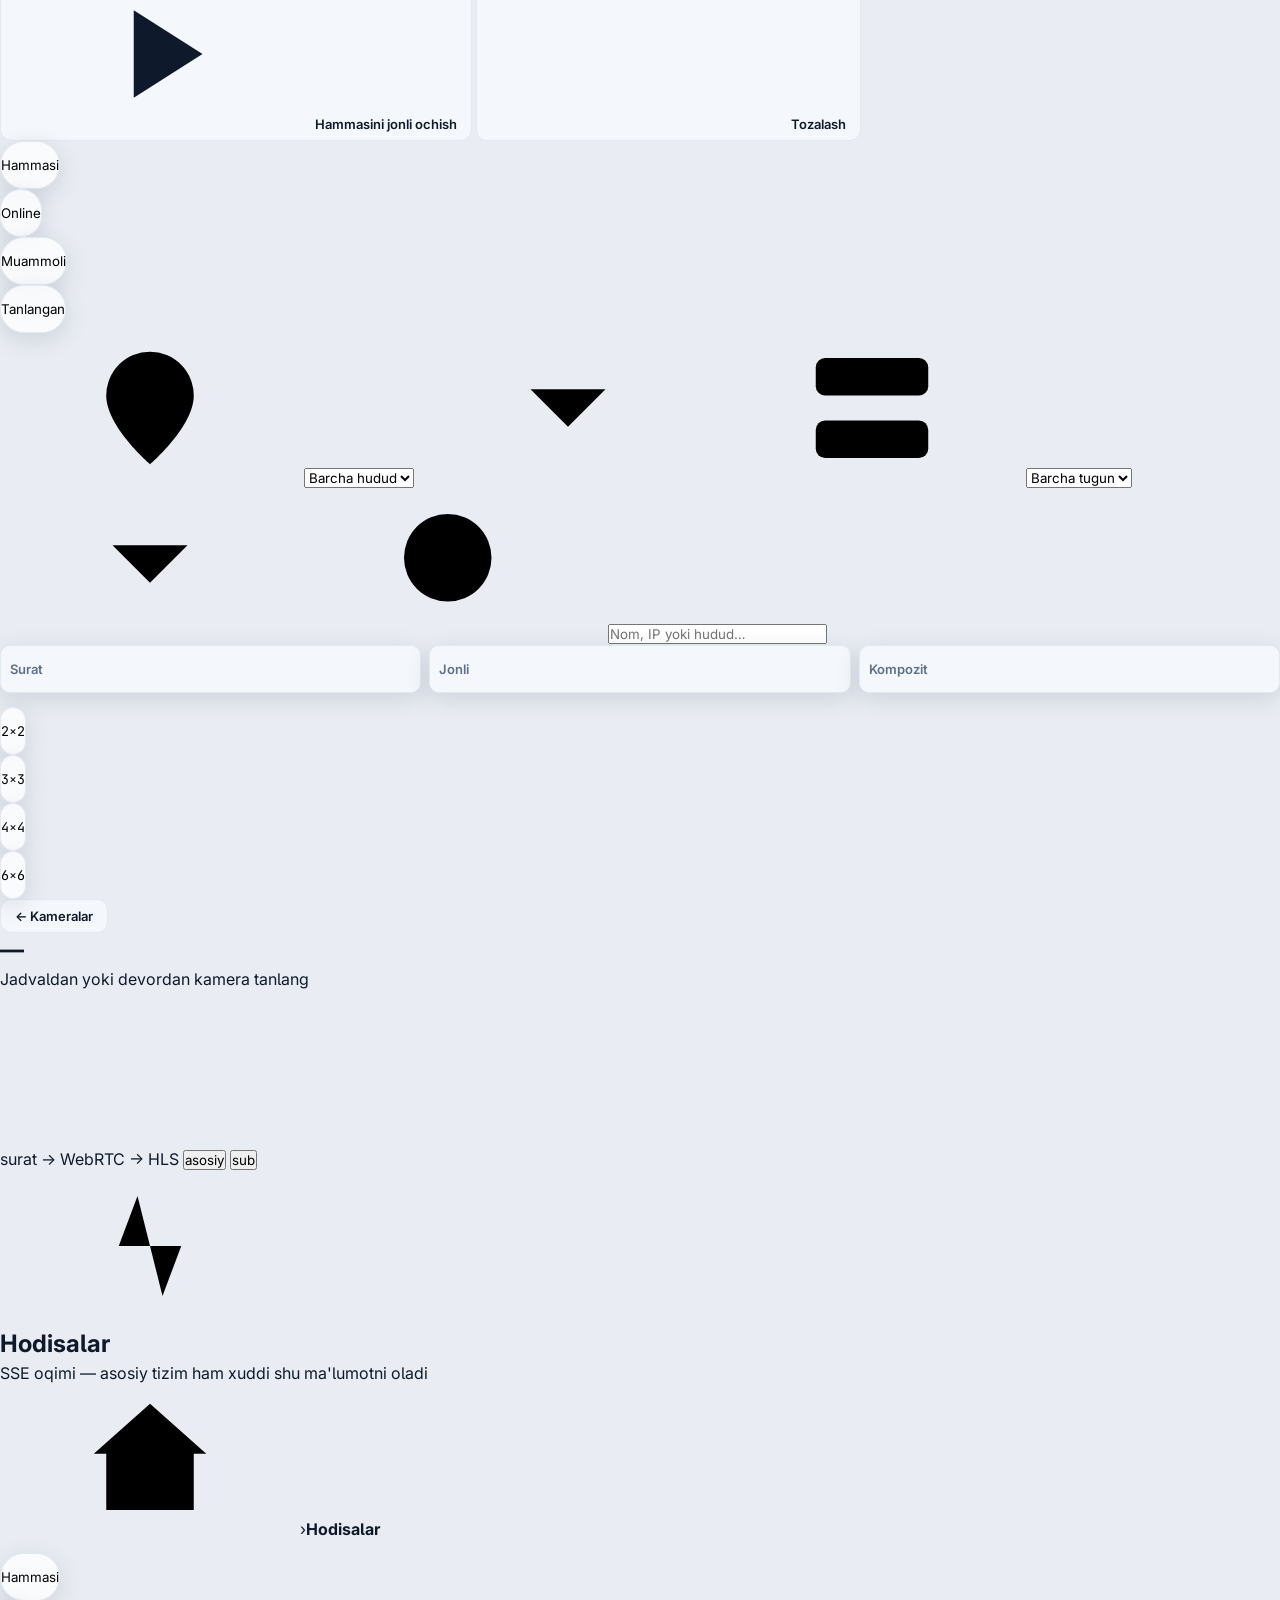
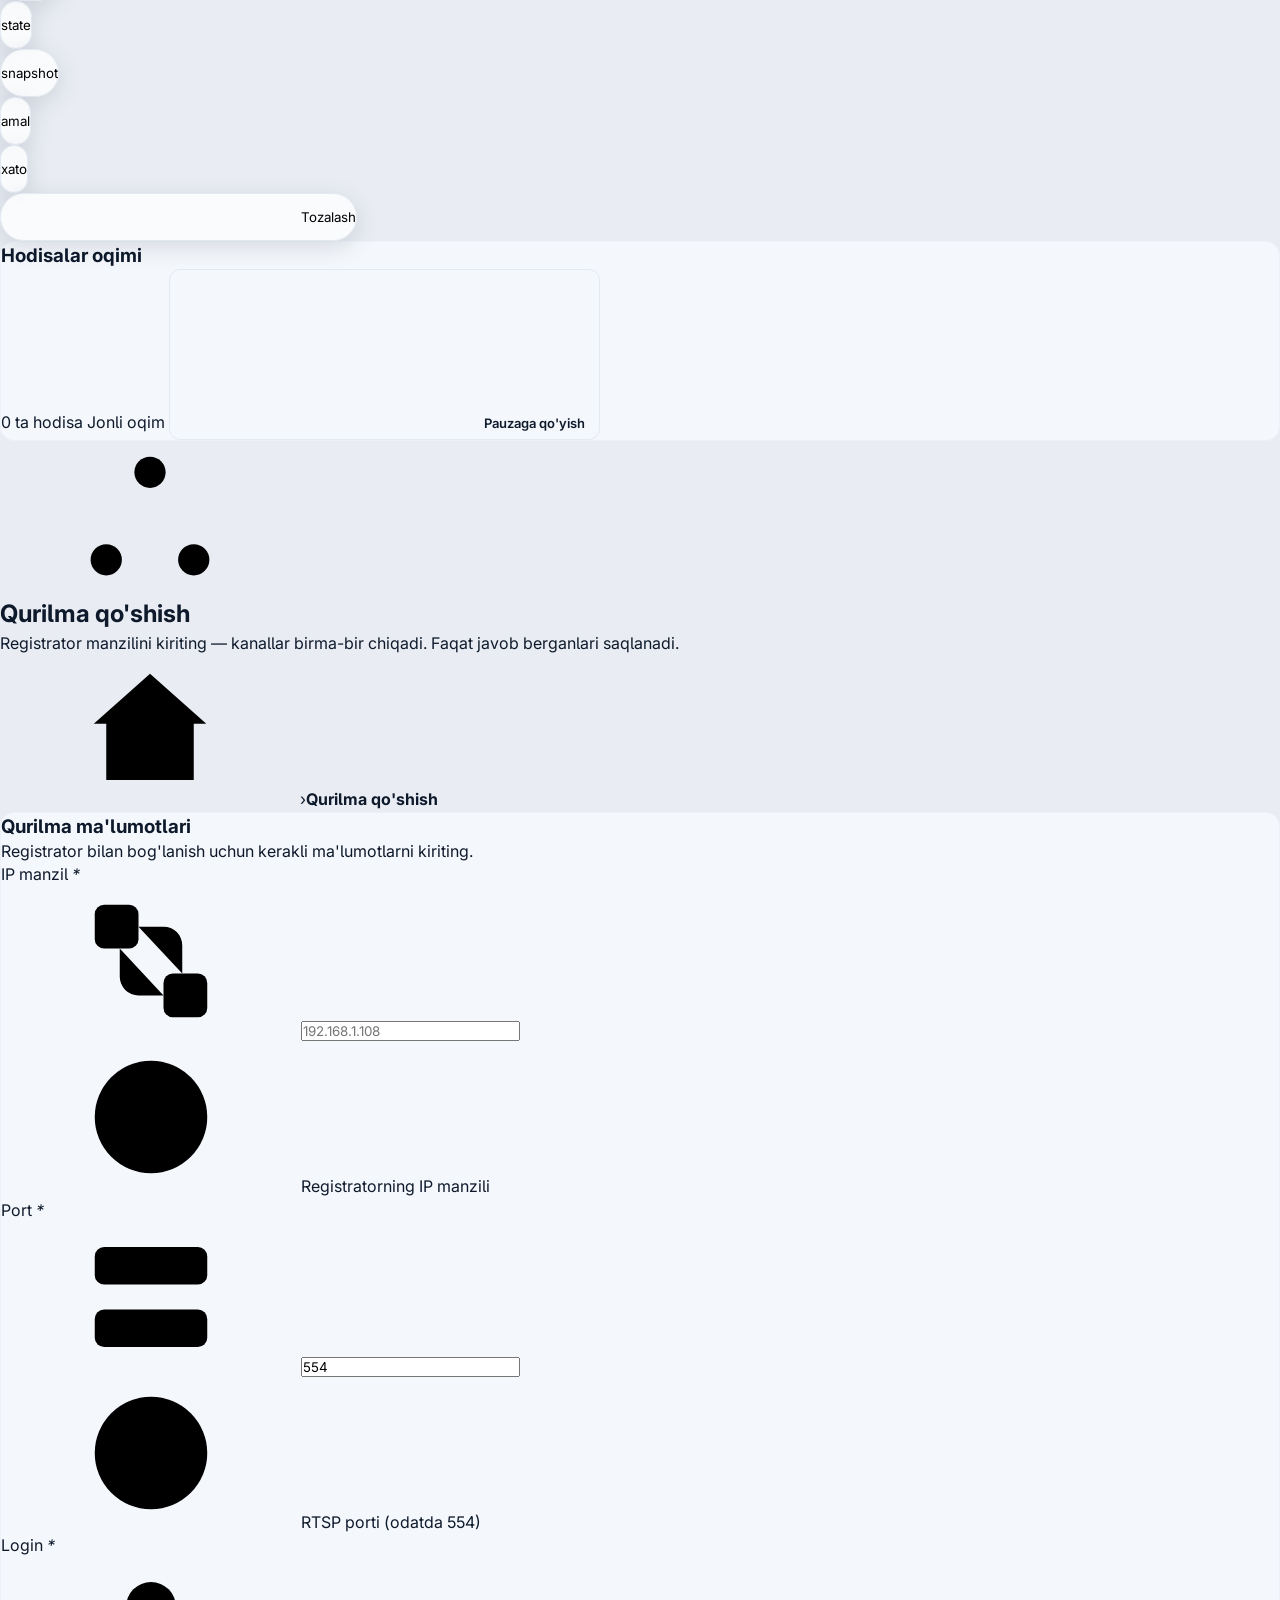
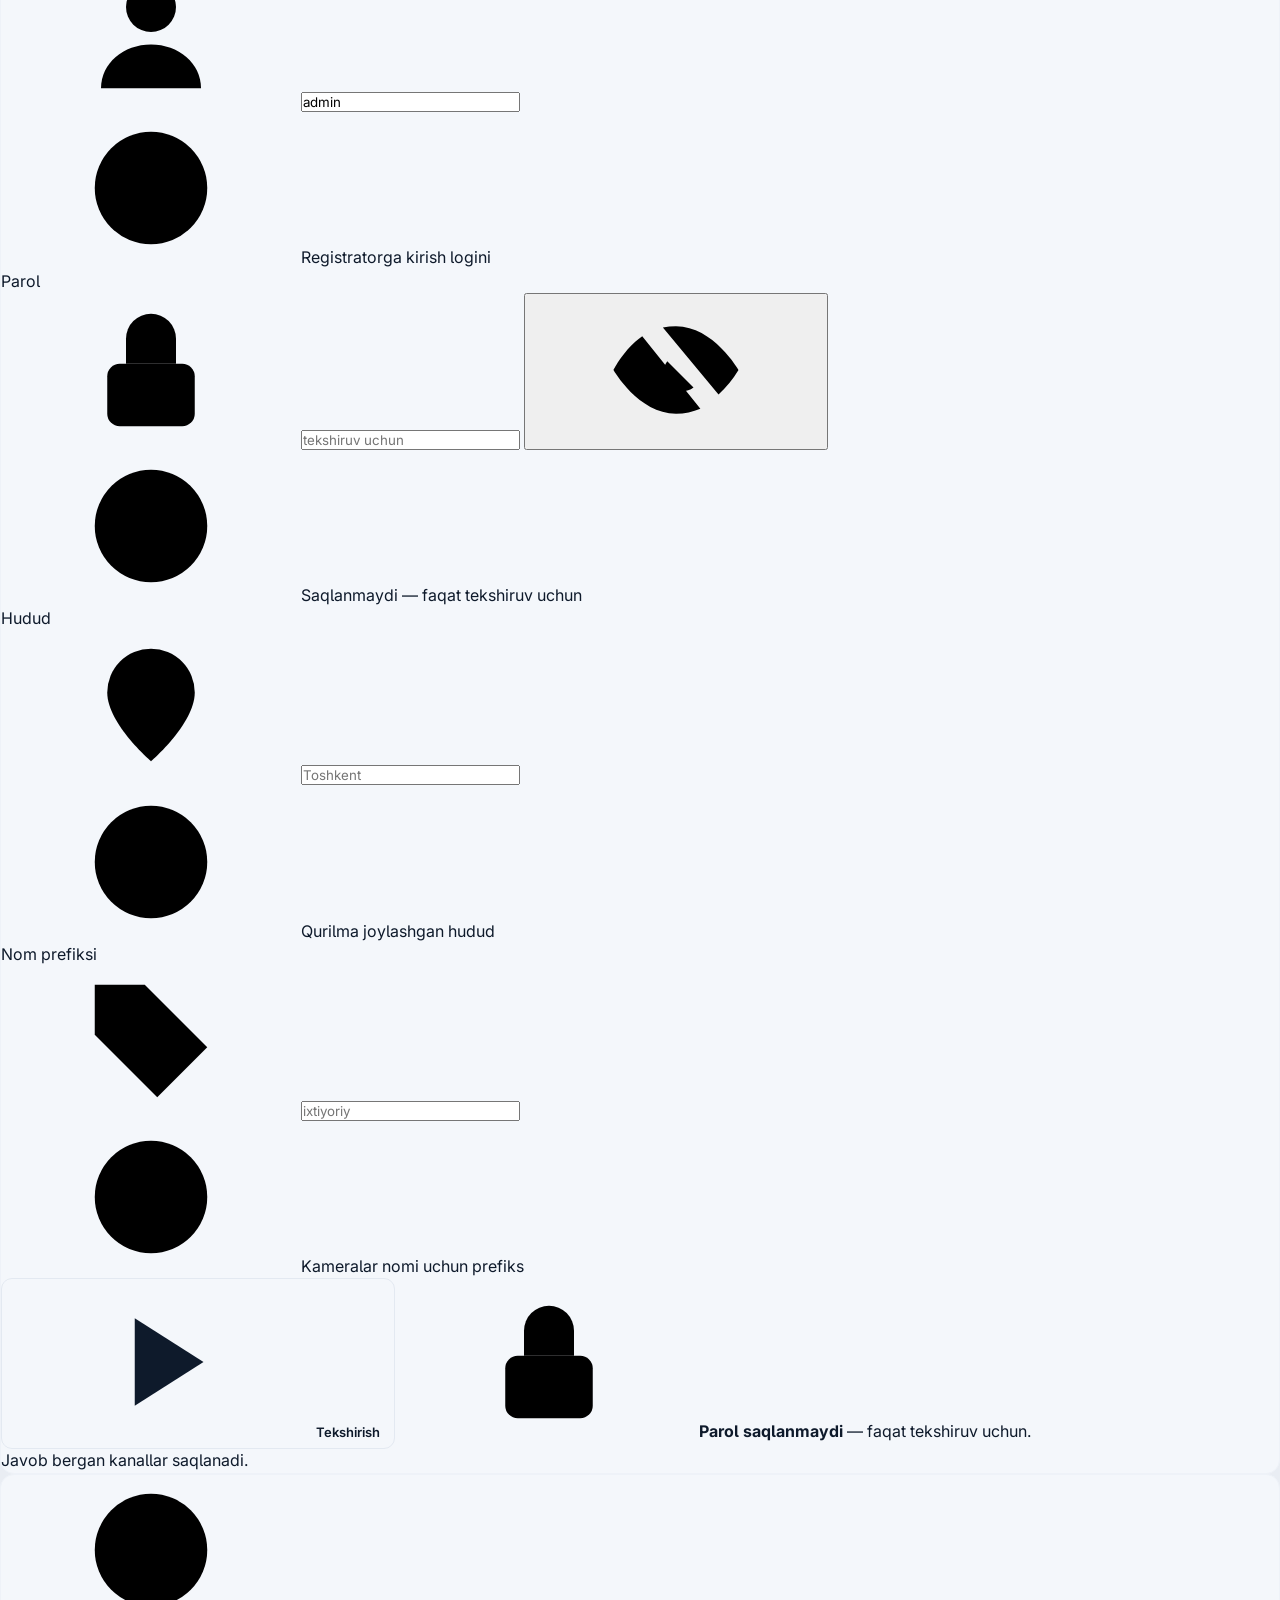
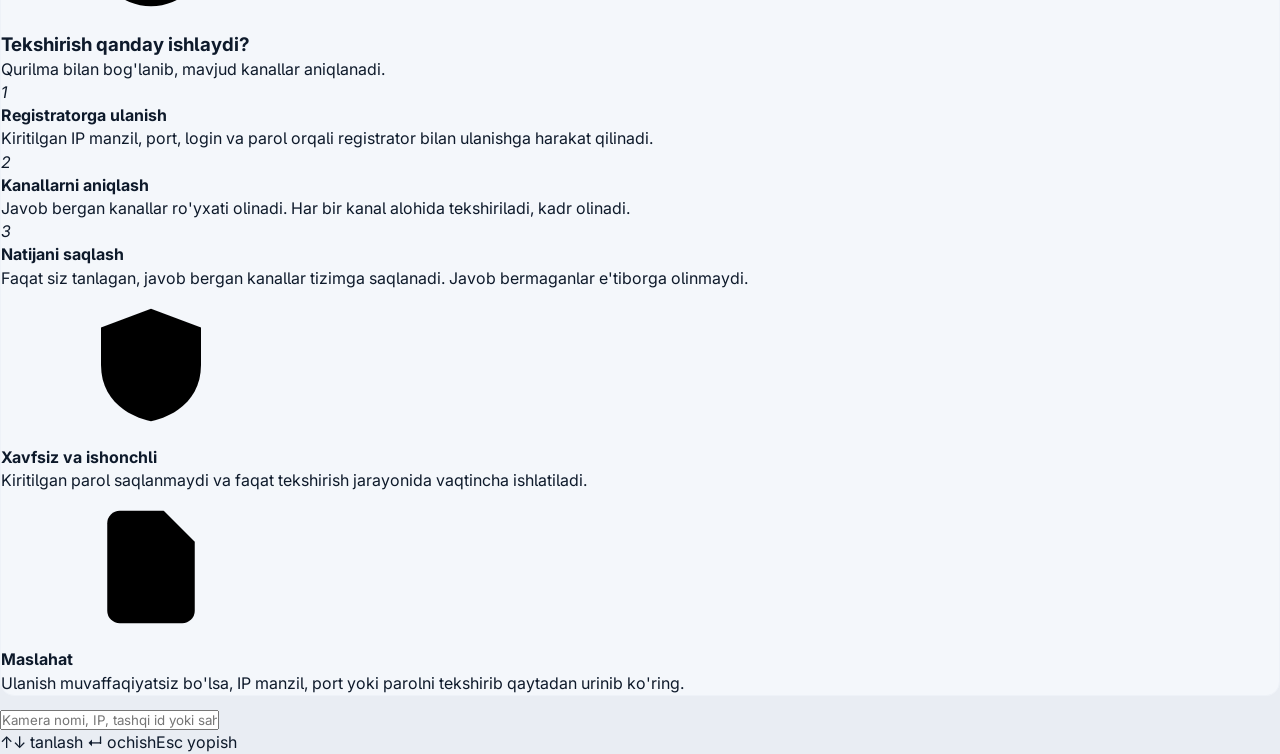
==== commit 332abe28: "Devor Kompozit (server mozaikasi): relay-o'rtada MVP + cheklov hujjati Kamera sub relaylarini server" ====
--- a/debug-ui/index.html
+++ b/debug-ui/index.html
@@ -11,7 +11,7 @@
 <link rel="icon" href="data:image/svg+xml,<svg xmlns='http://www.w3.org/2000/svg' viewBox='0 0 16 16'><rect x='1' y='1' width='14' height='14' rx='4' fill='%232563EB'/></svg>">
 <!-- ?v= — kesh buster: oldindagi proxy'lar statikani keshlab qolsa,
      har chiqarilishda raqamni oshiring, URL o'zgarib yangi fayl yuklanadi. -->
-<link rel="stylesheet" href="/static/style.css?v=32">
+<link rel="stylesheet" href="/static/style.css?v=33">
 </head>
 <body>
 
@@ -340,6 +340,7 @@
           <span class="seg" id="wview">
             <button class="pill sq sel" data-wv="snap" title="Suratlar — yengil, ko'p kamera uchun">Surat</button>
             <button class="pill sq" data-wv="live" title="Jonli video — bir necha kamera uchun">Jonli</button>
+            <button class="pill sq" data-wv="mosaic" title="Server mozaikasi — bitta oqim, ko'p kamera, brauzer qotmaydi">Kompozit</button>
           </span>
           <span class="vsep"></span>
           <button class="pill sq mono" data-w="4">2×2</button>
@@ -508,7 +509,7 @@
 </div></div>
 <div id="toasts"></div>
 
-<script src="/static/vendor/hls.min.js?v=32"></script>
-<script src="/static/app.js?v=32"></script>
+<script src="/static/vendor/hls.min.js?v=33"></script>
+<script src="/static/app.js?v=33"></script>
 </body>
 </html>
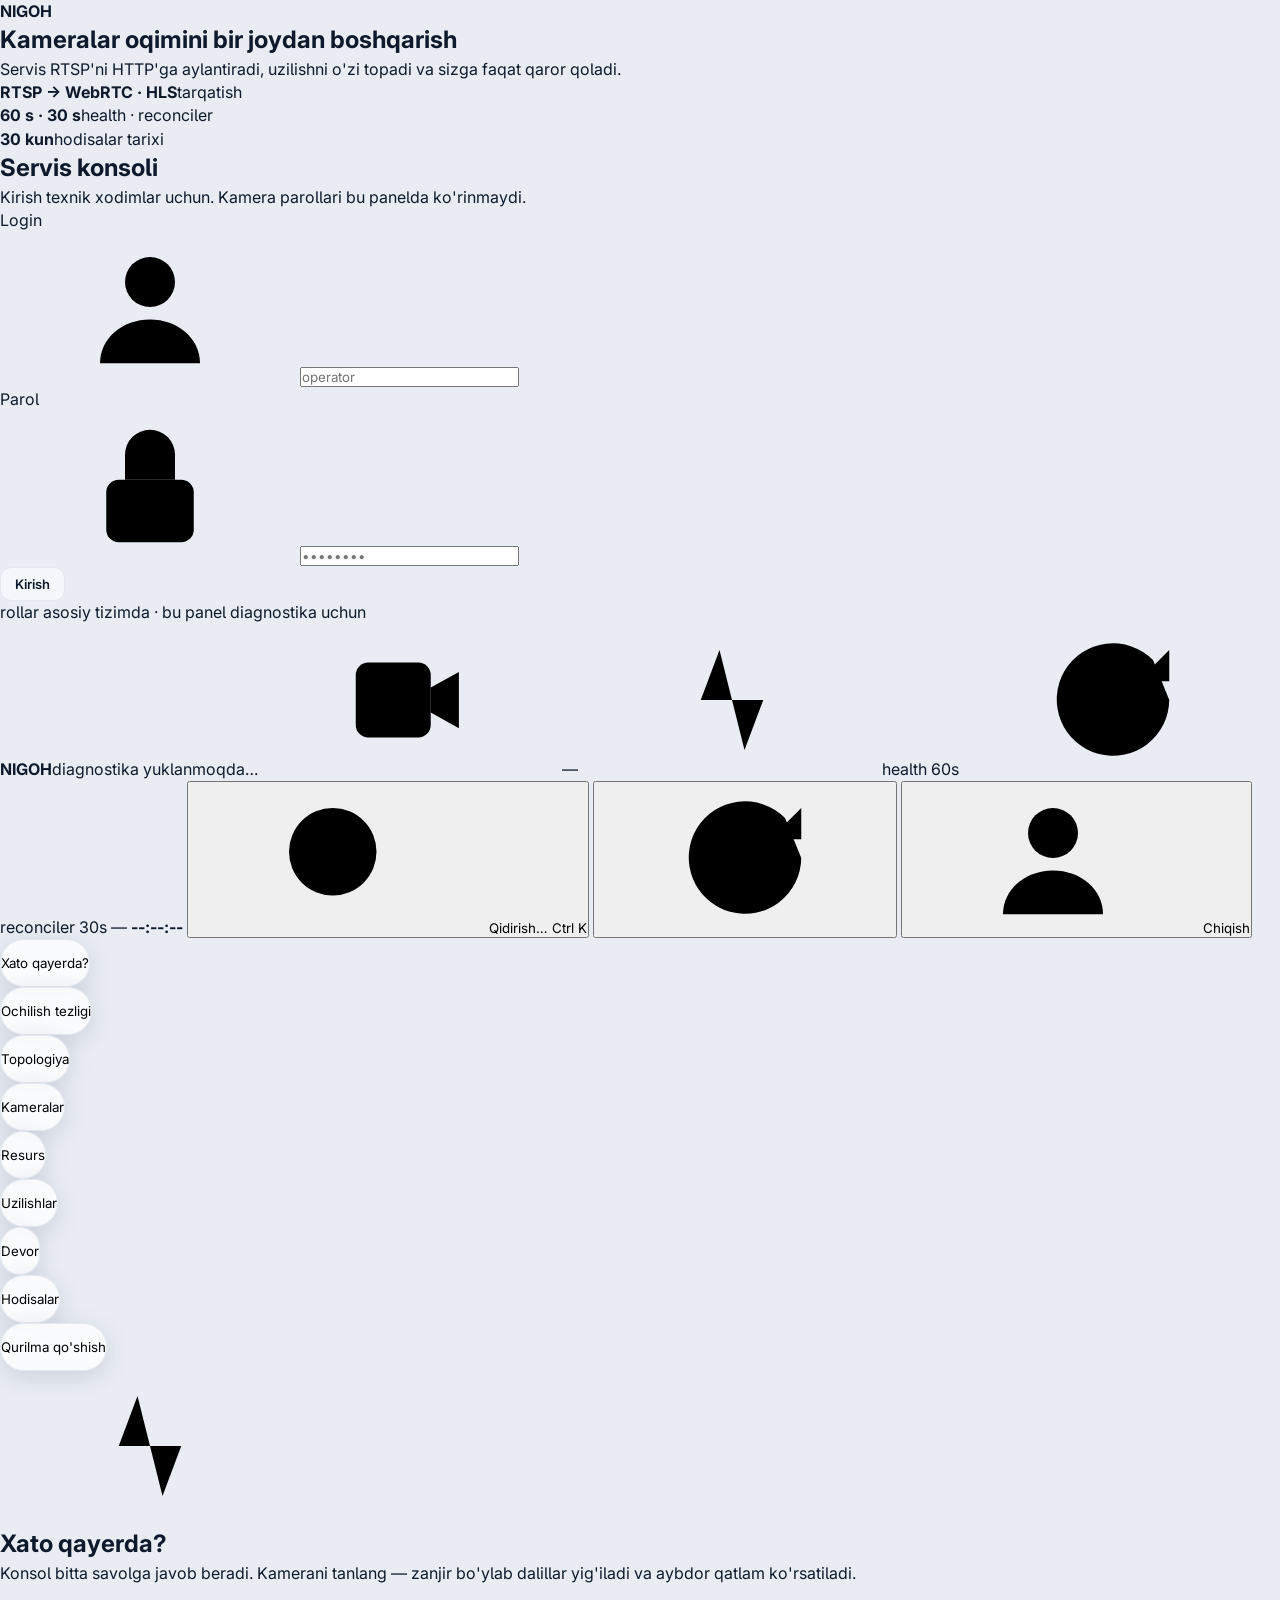
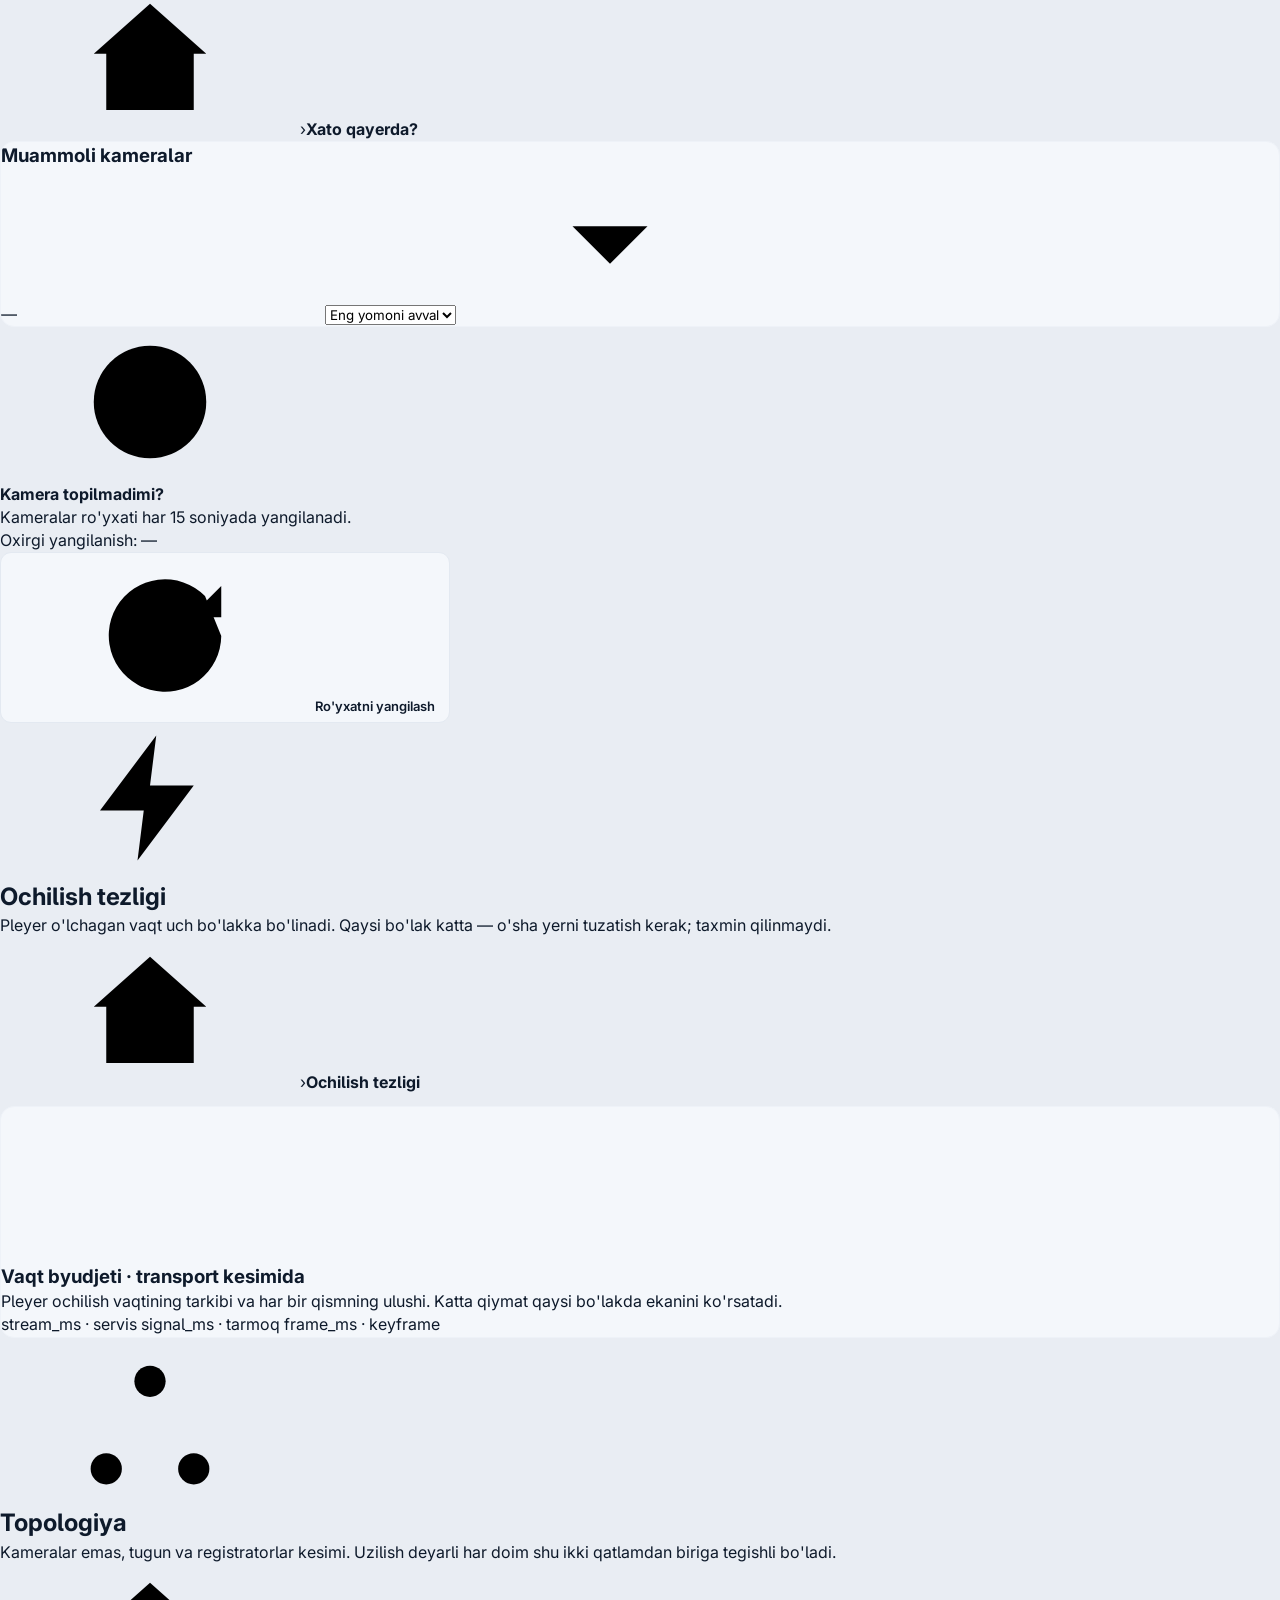
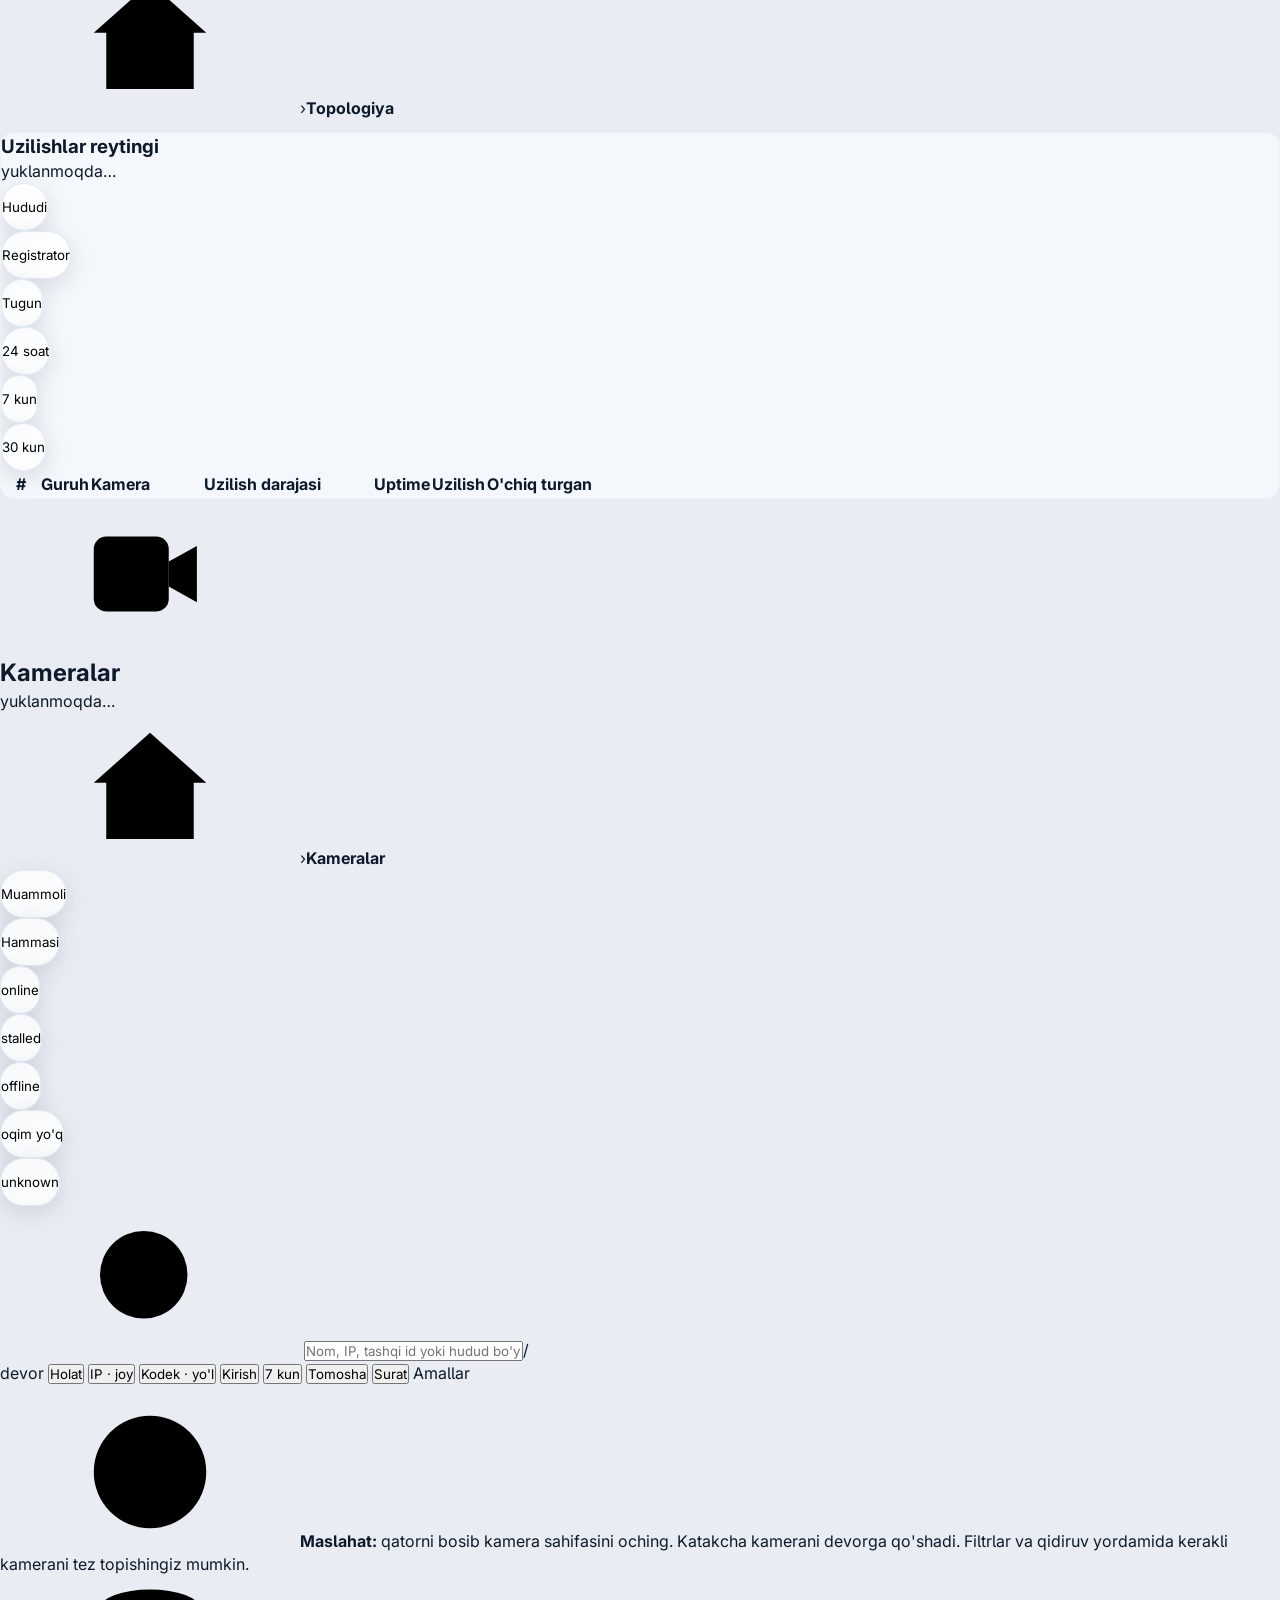
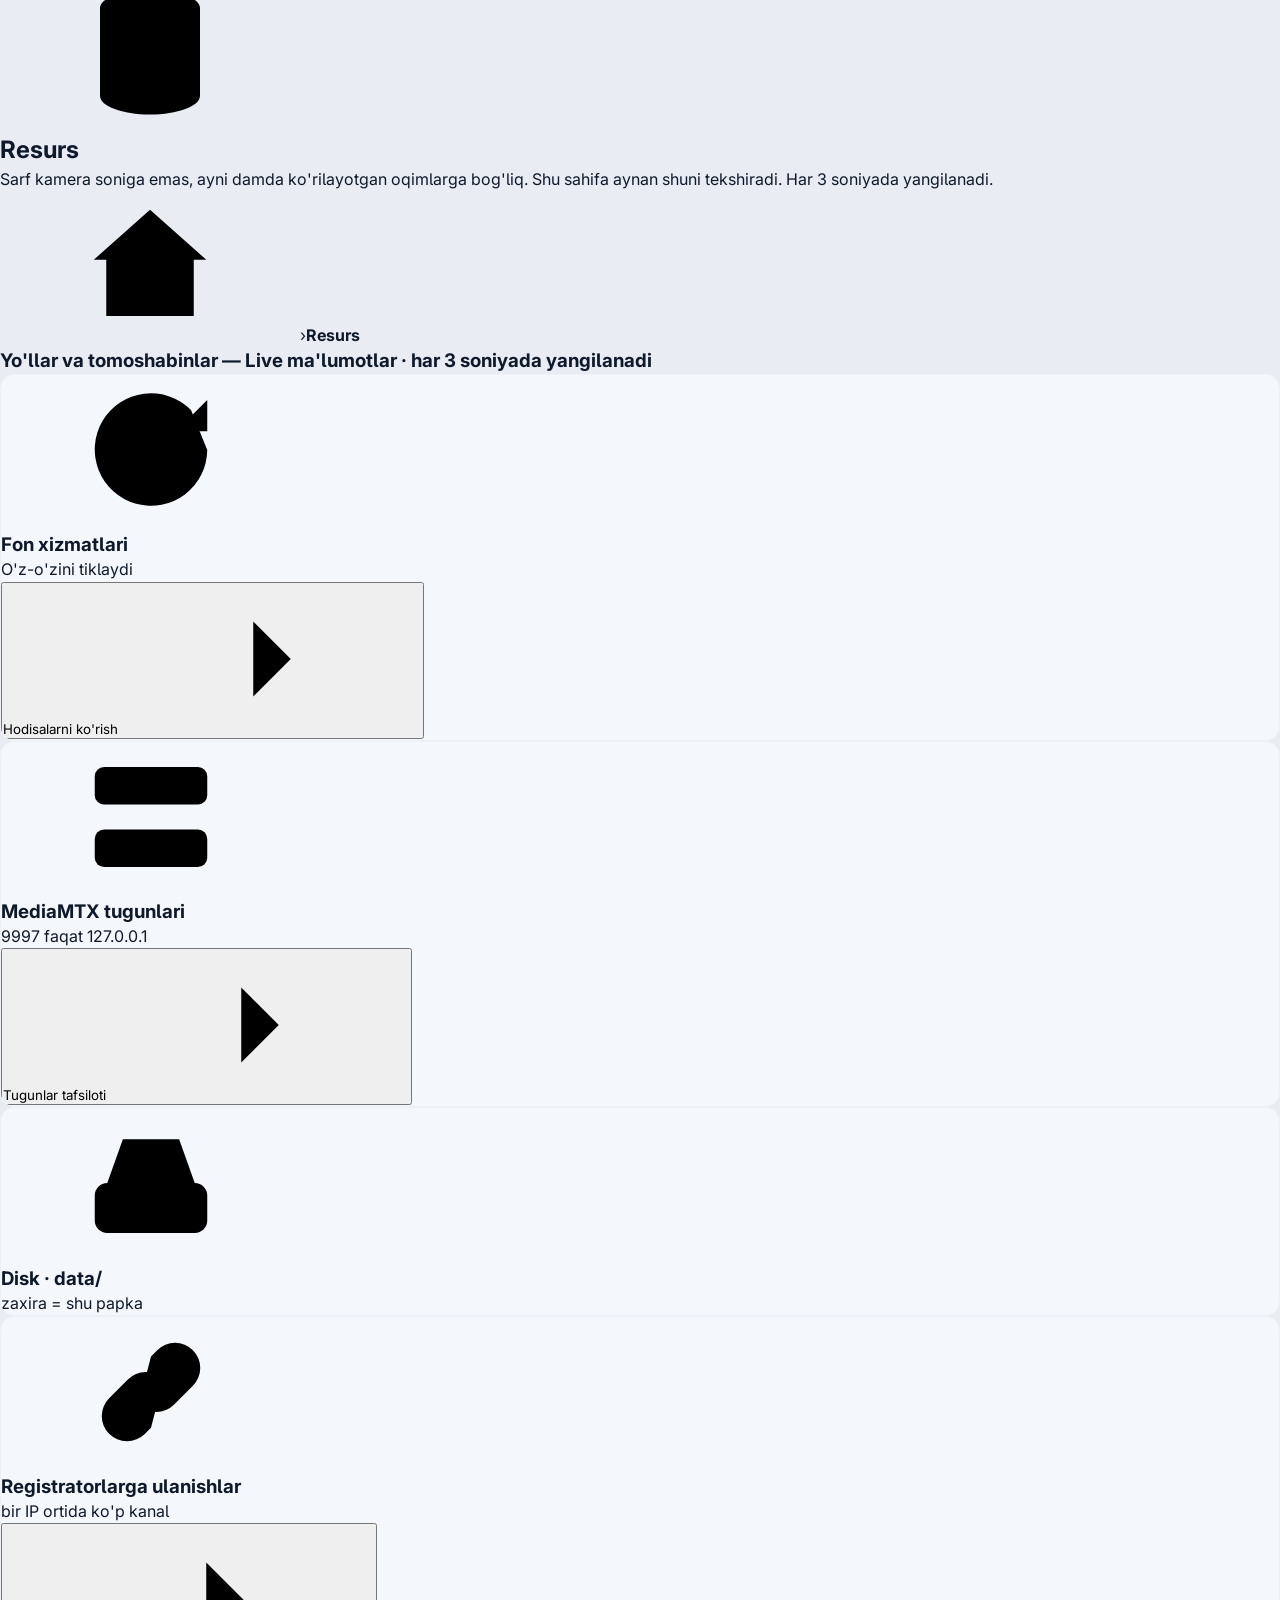
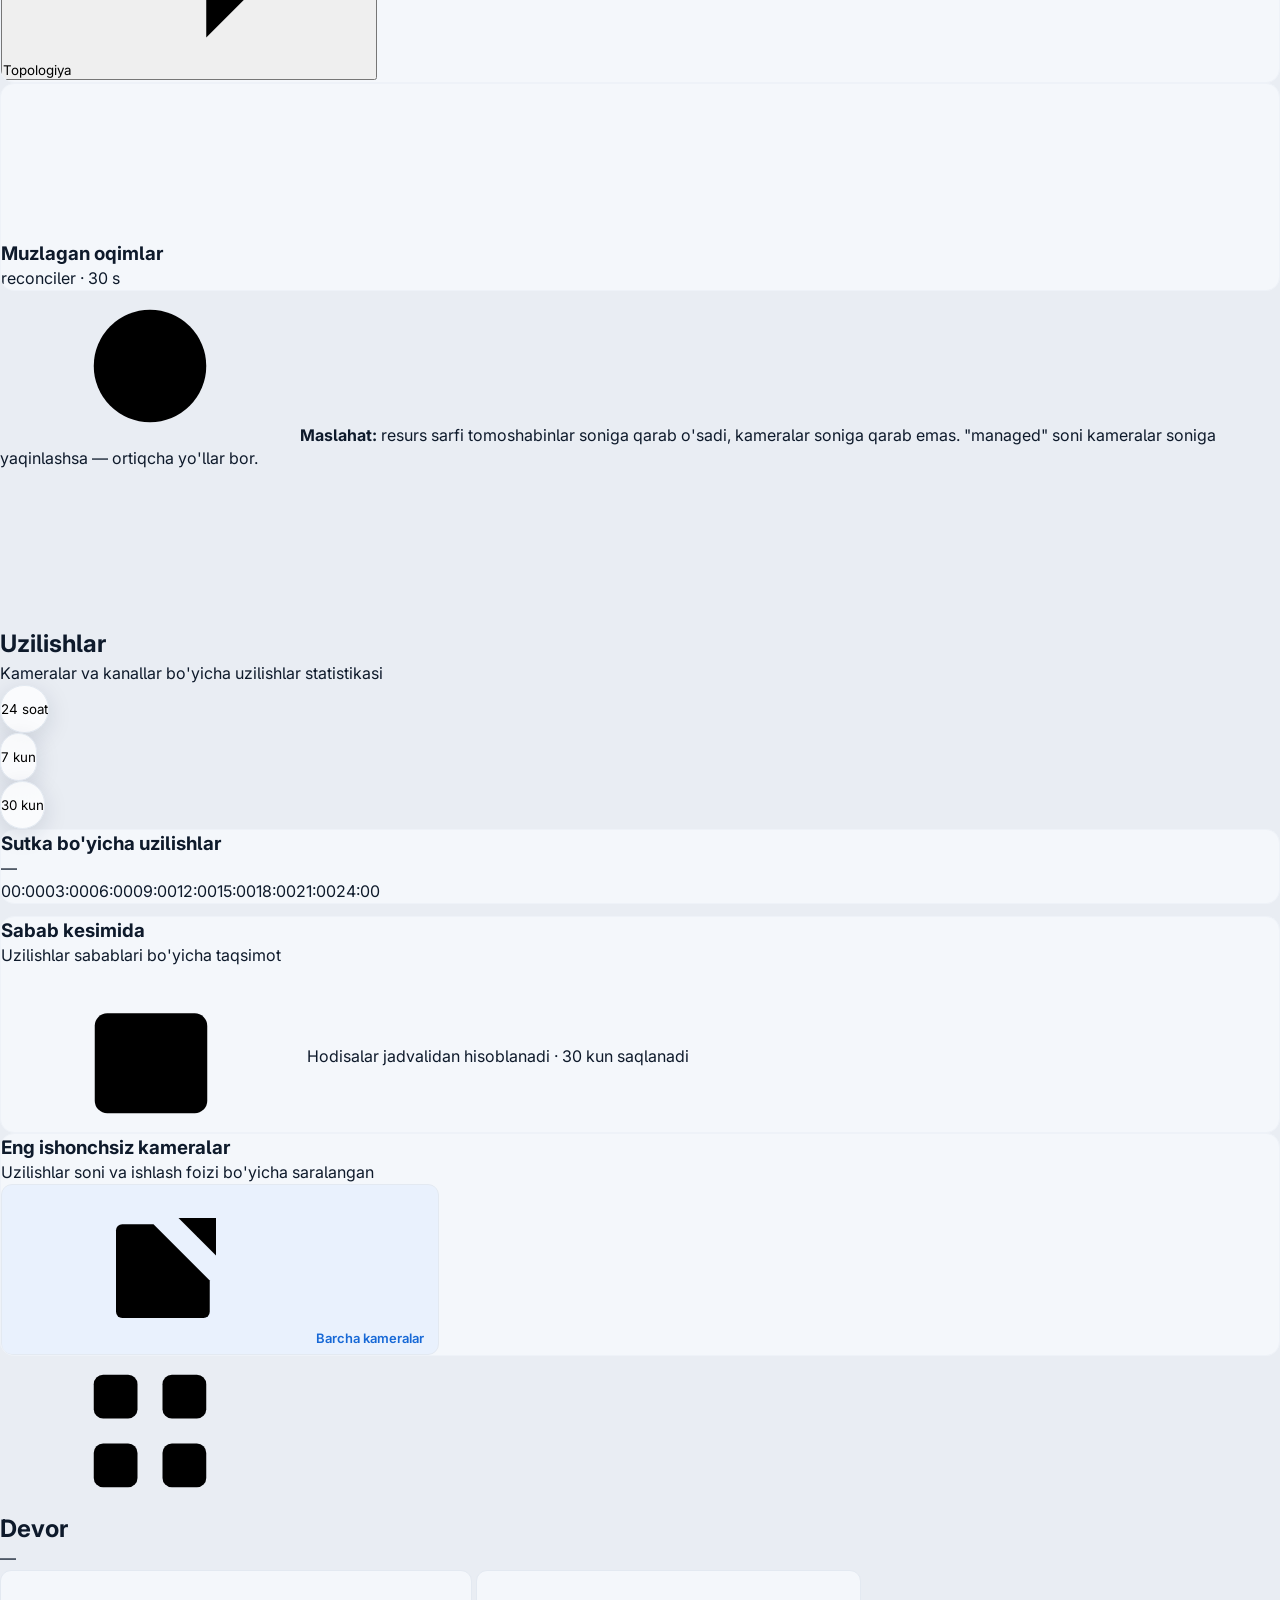
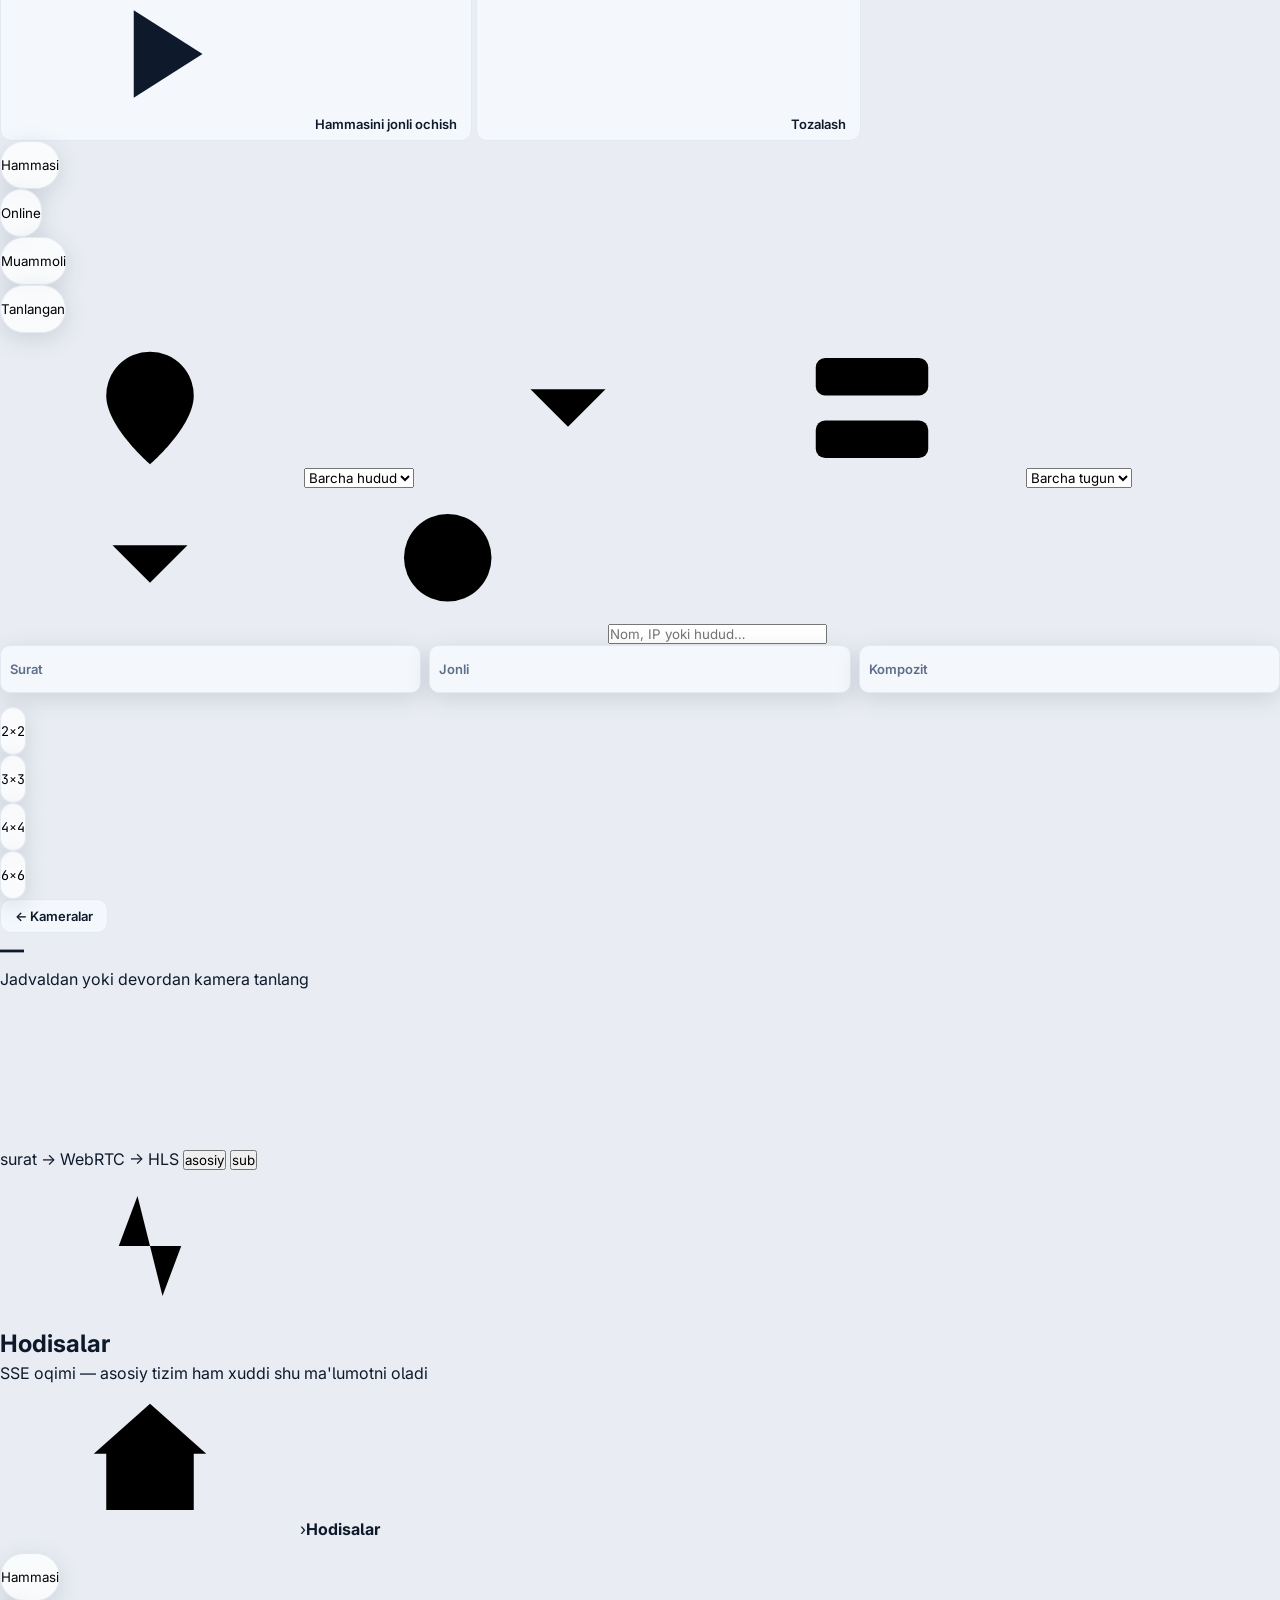
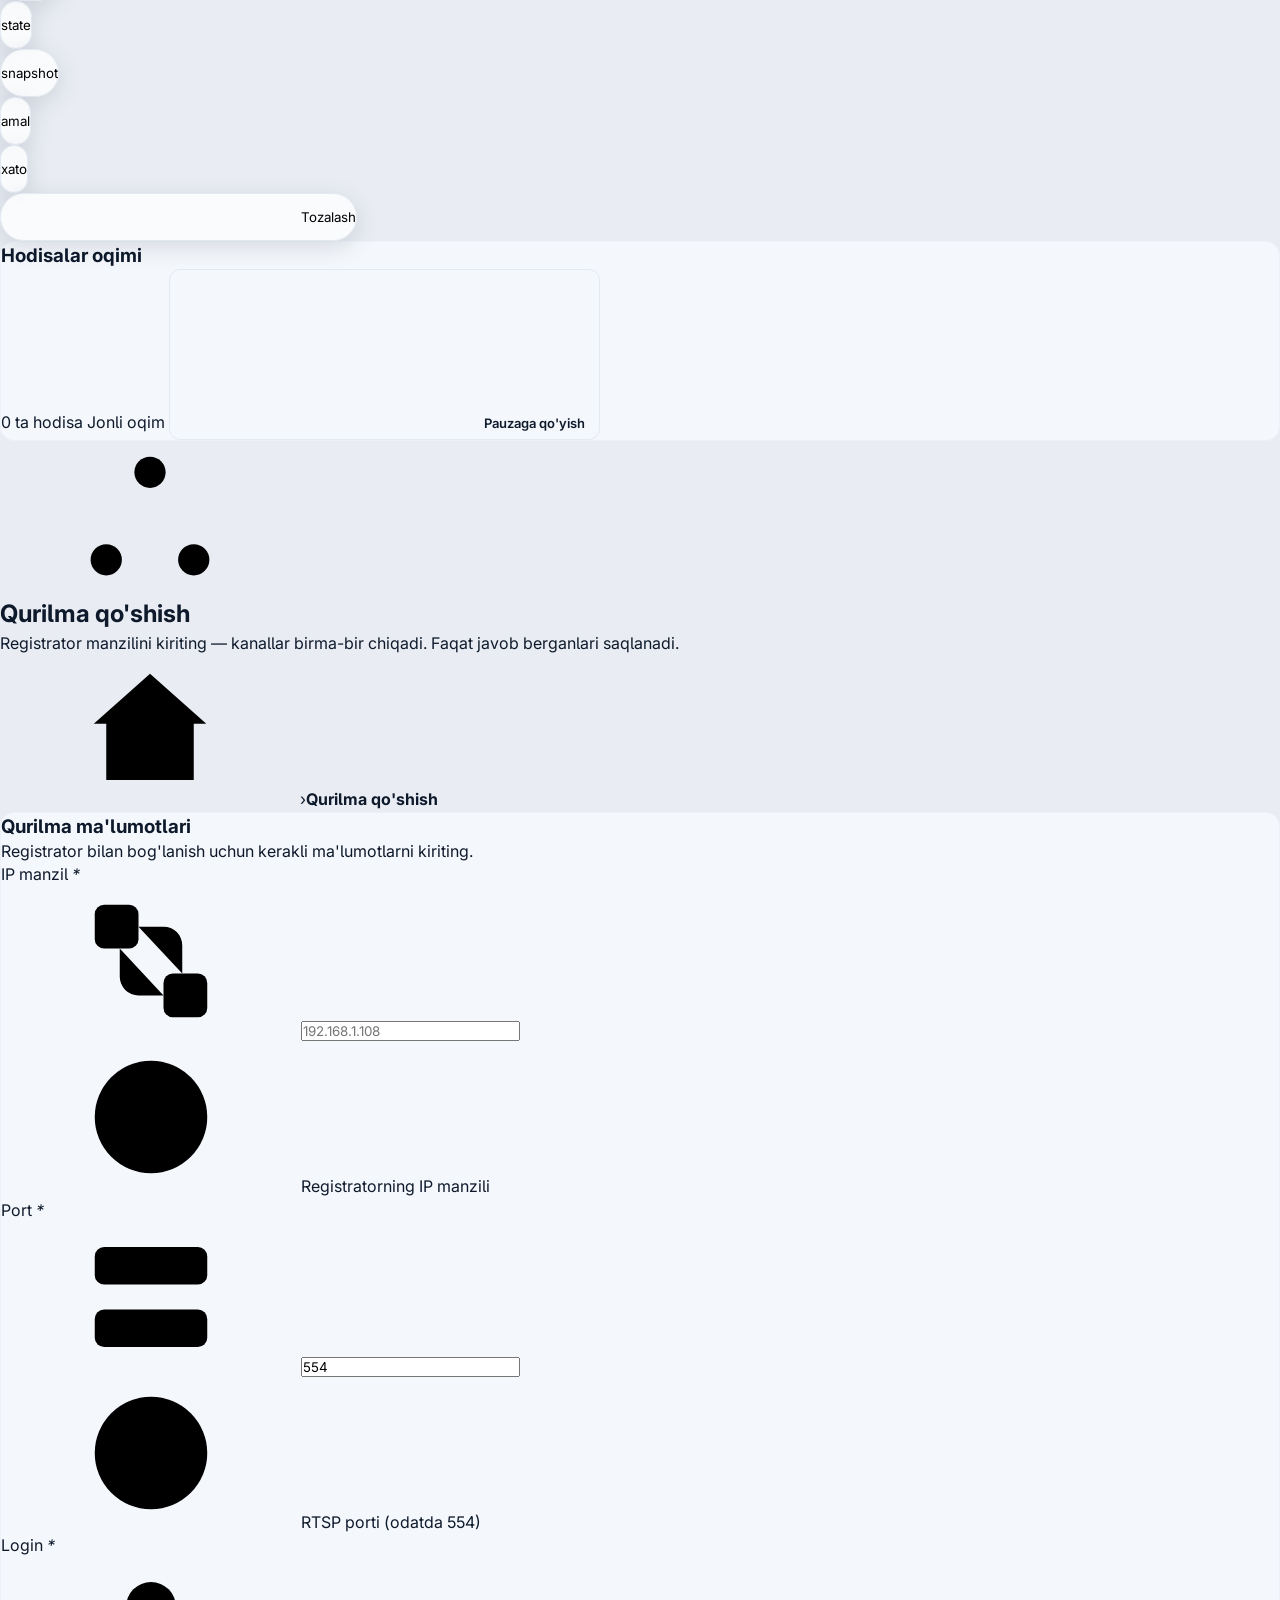
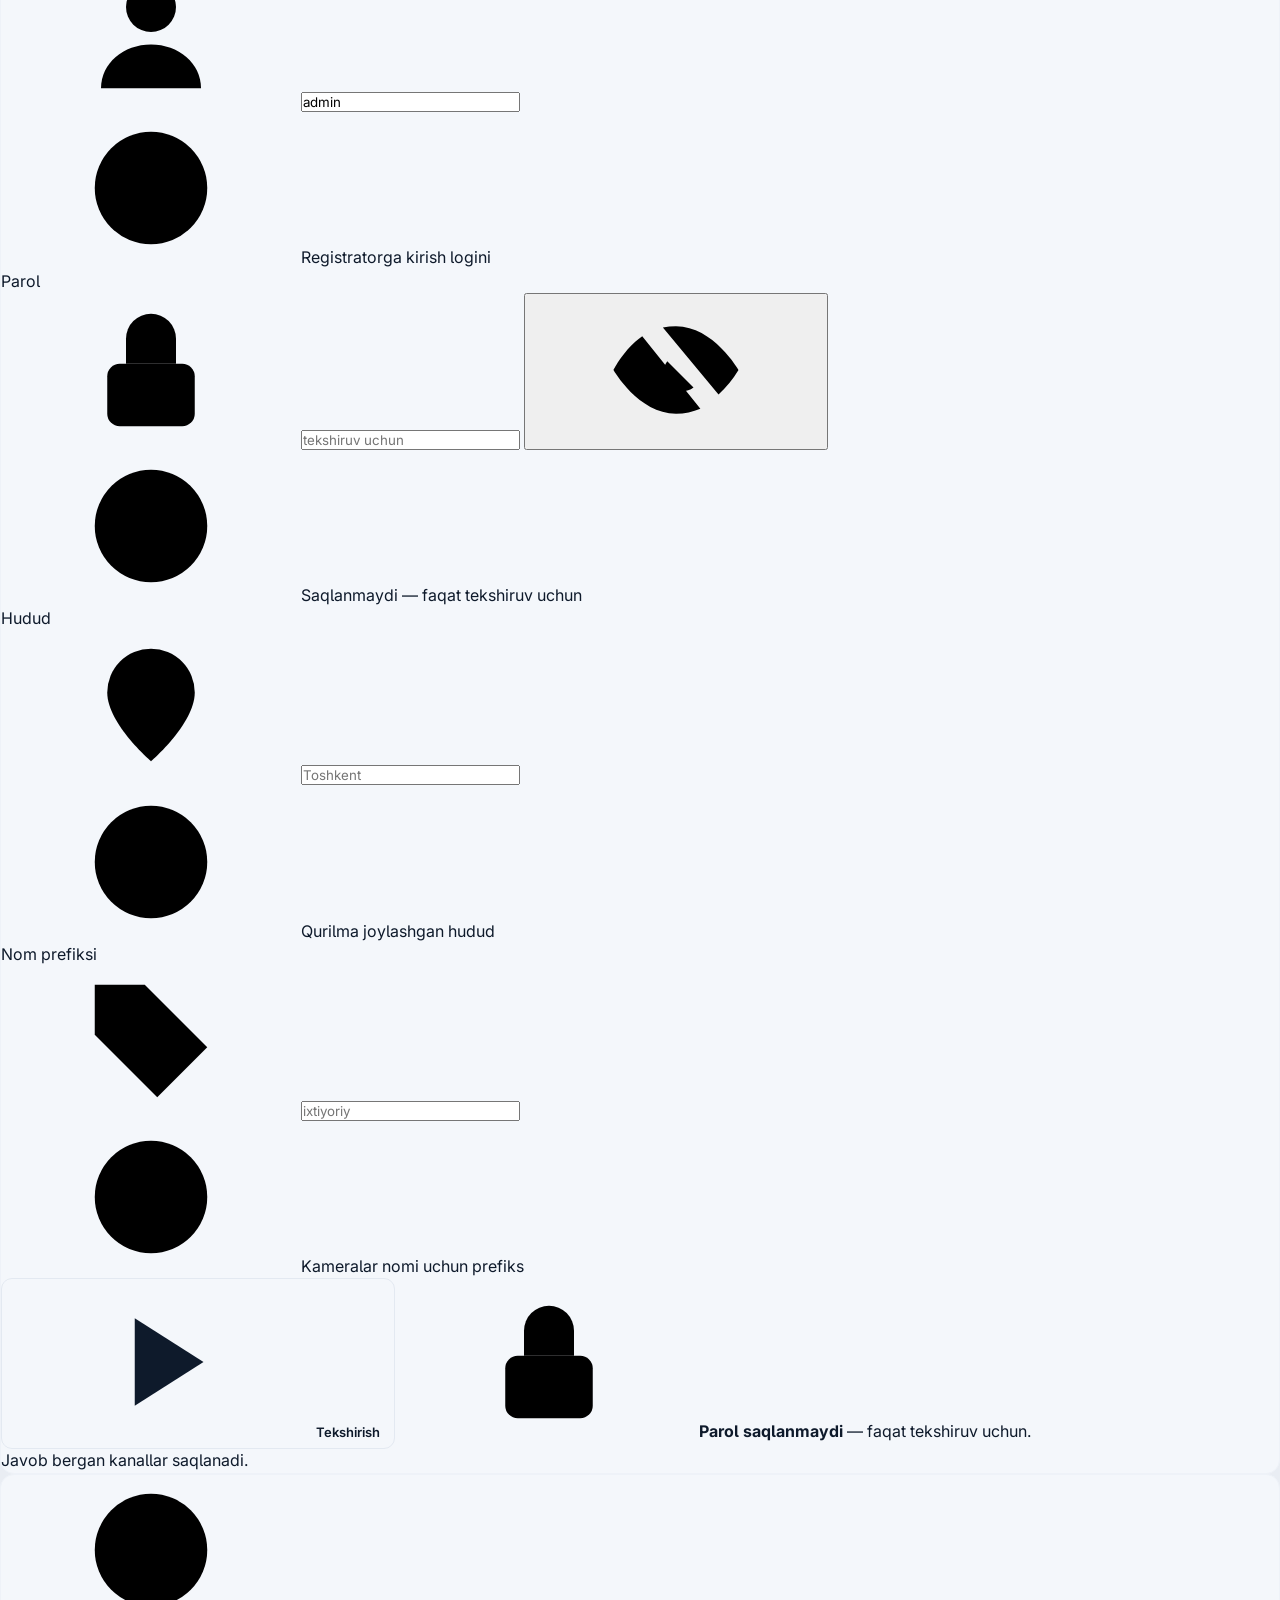
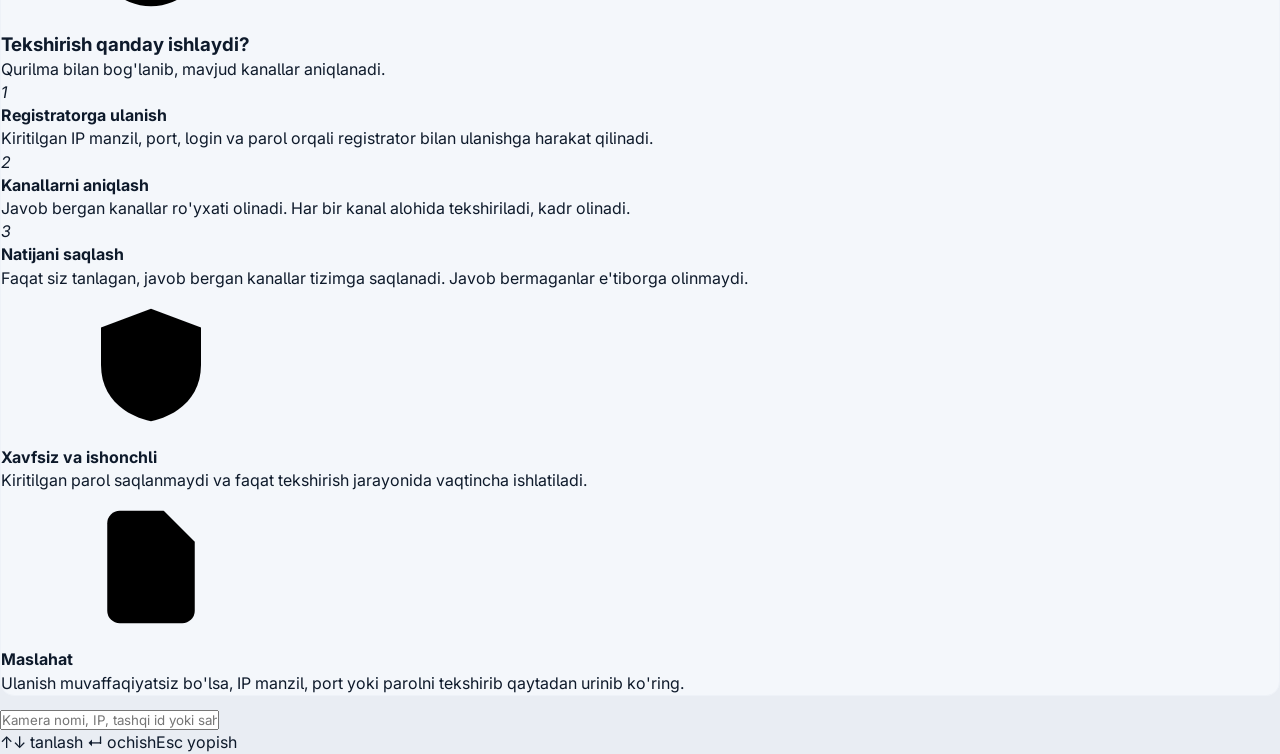
==== commit 31c30376: "Manba har daqiqada uzilganda pleyer yopilmaydi — sabr bilan kutadi Ishlab chiqarishda o'lchandi (neg" ====
--- a/debug-ui/index.html
+++ b/debug-ui/index.html
@@ -11,7 +11,7 @@
 <link rel="icon" href="data:image/svg+xml,<svg xmlns='http://www.w3.org/2000/svg' viewBox='0 0 16 16'><rect x='1' y='1' width='14' height='14' rx='4' fill='%232563EB'/></svg>">
 <!-- ?v= — kesh buster: oldindagi proxy'lar statikani keshlab qolsa,
      har chiqarilishda raqamni oshiring, URL o'zgarib yangi fayl yuklanadi. -->
-<link rel="stylesheet" href="/static/style.css?v=33">
+<link rel="stylesheet" href="/static/style.css?v=39">
 </head>
 <body>
 
@@ -509,7 +509,7 @@
 </div></div>
 <div id="toasts"></div>
 
-<script src="/static/vendor/hls.min.js?v=33"></script>
-<script src="/static/app.js?v=33"></script>
+<script src="/static/vendor/hls.min.js?v=34"></script>
+<script src="/static/app.js?v=39"></script>
 </body>
 </html>
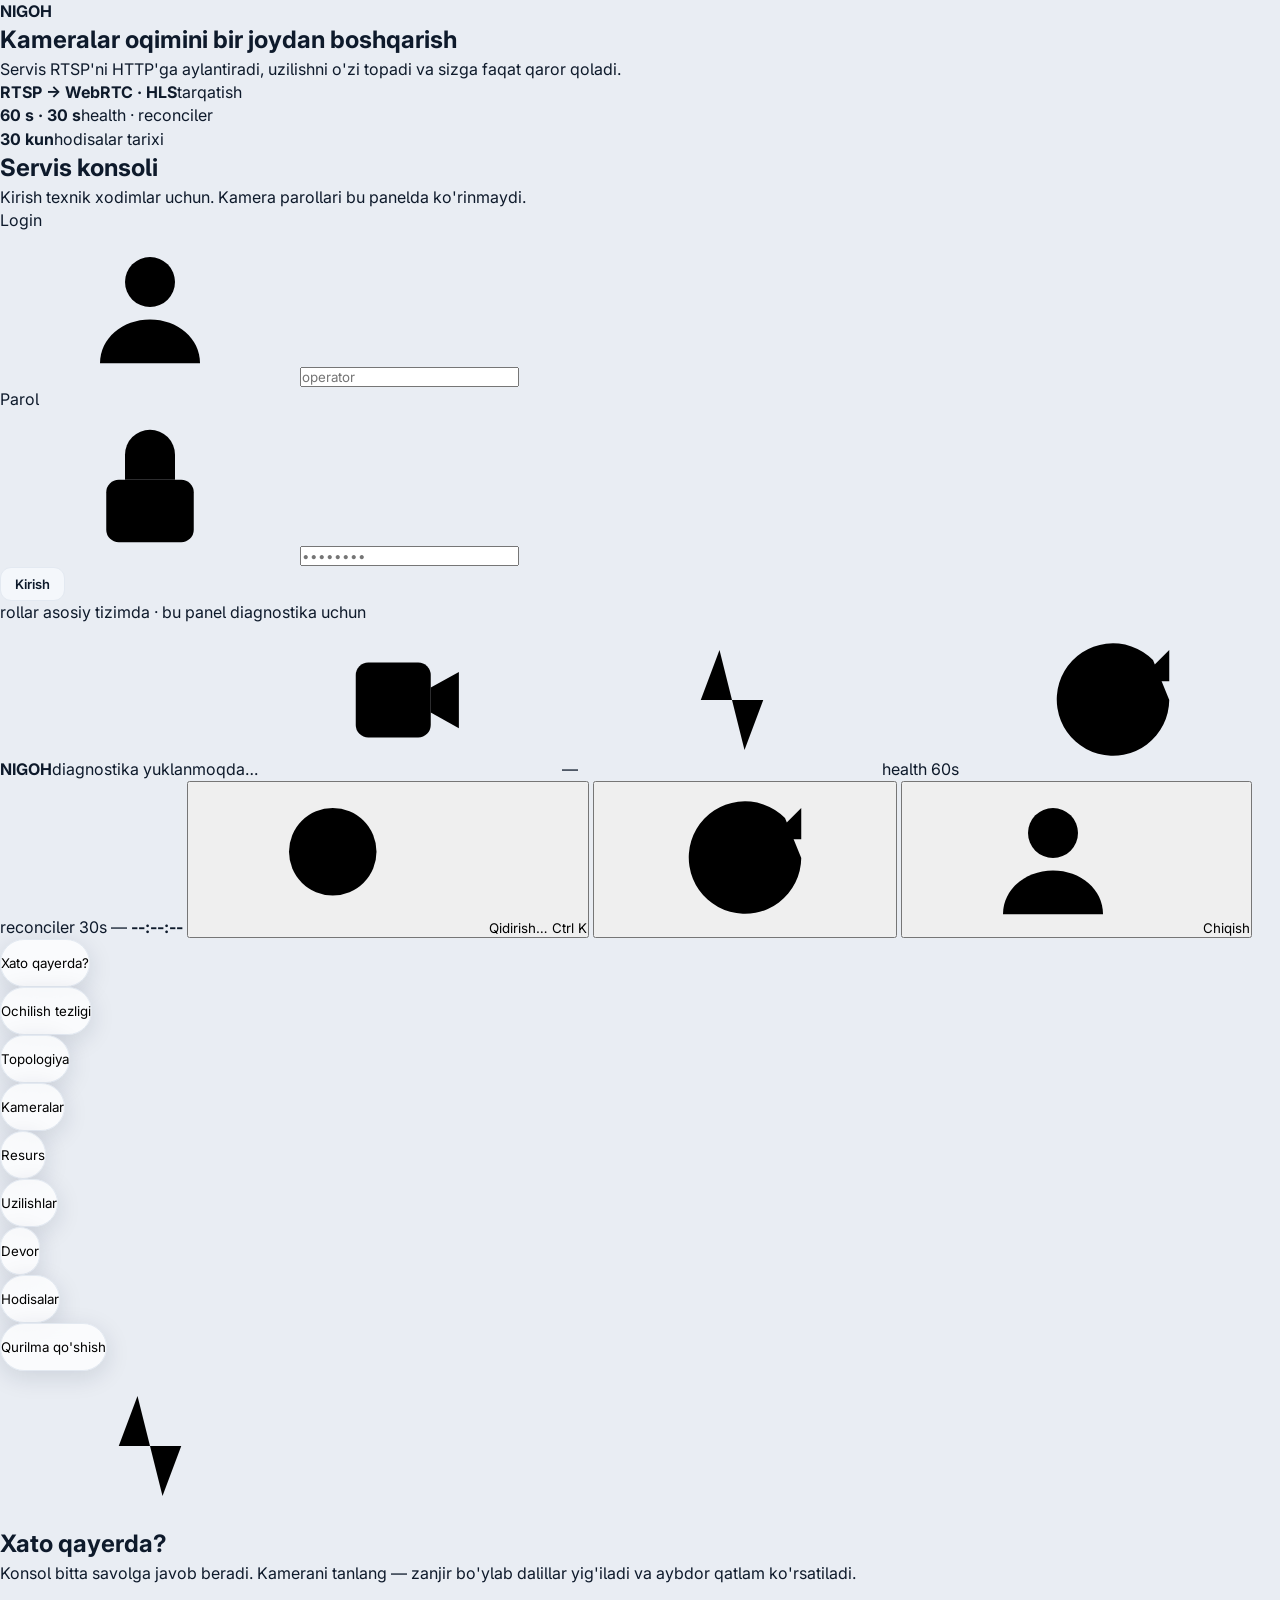
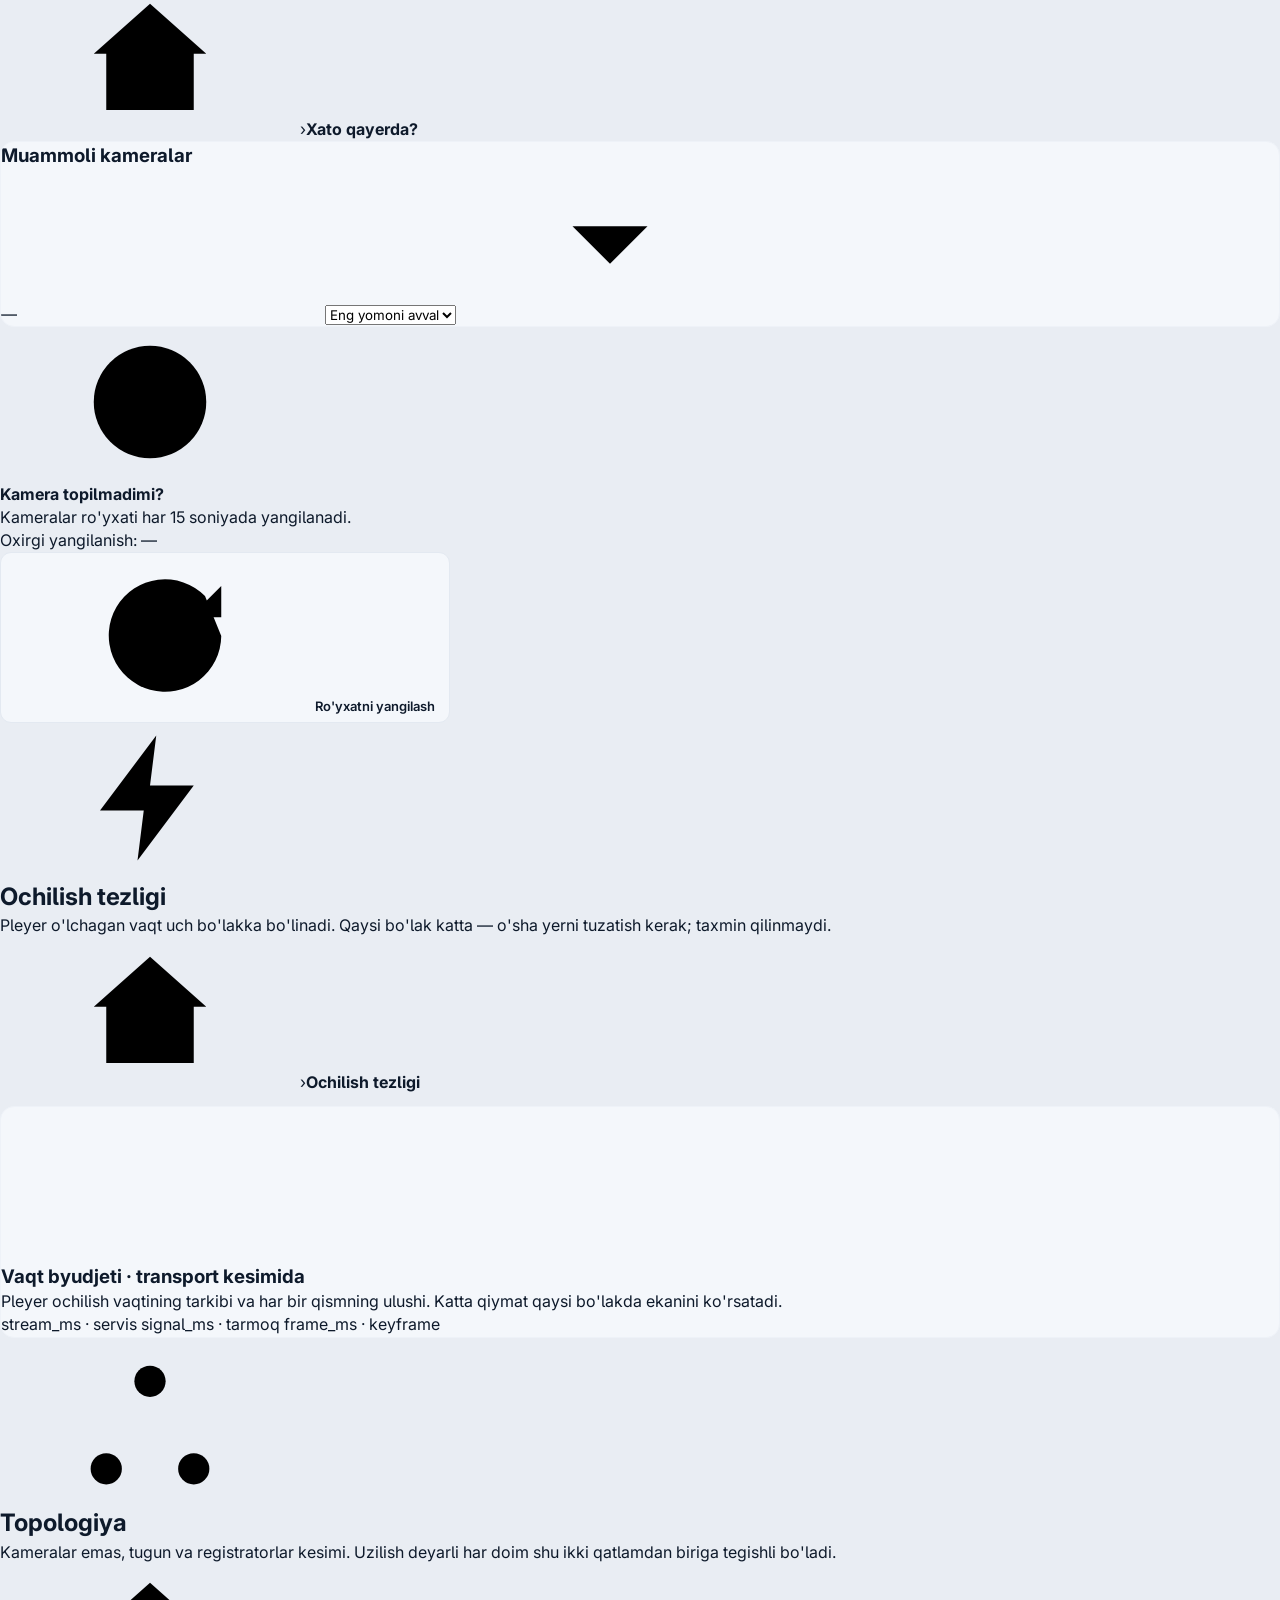
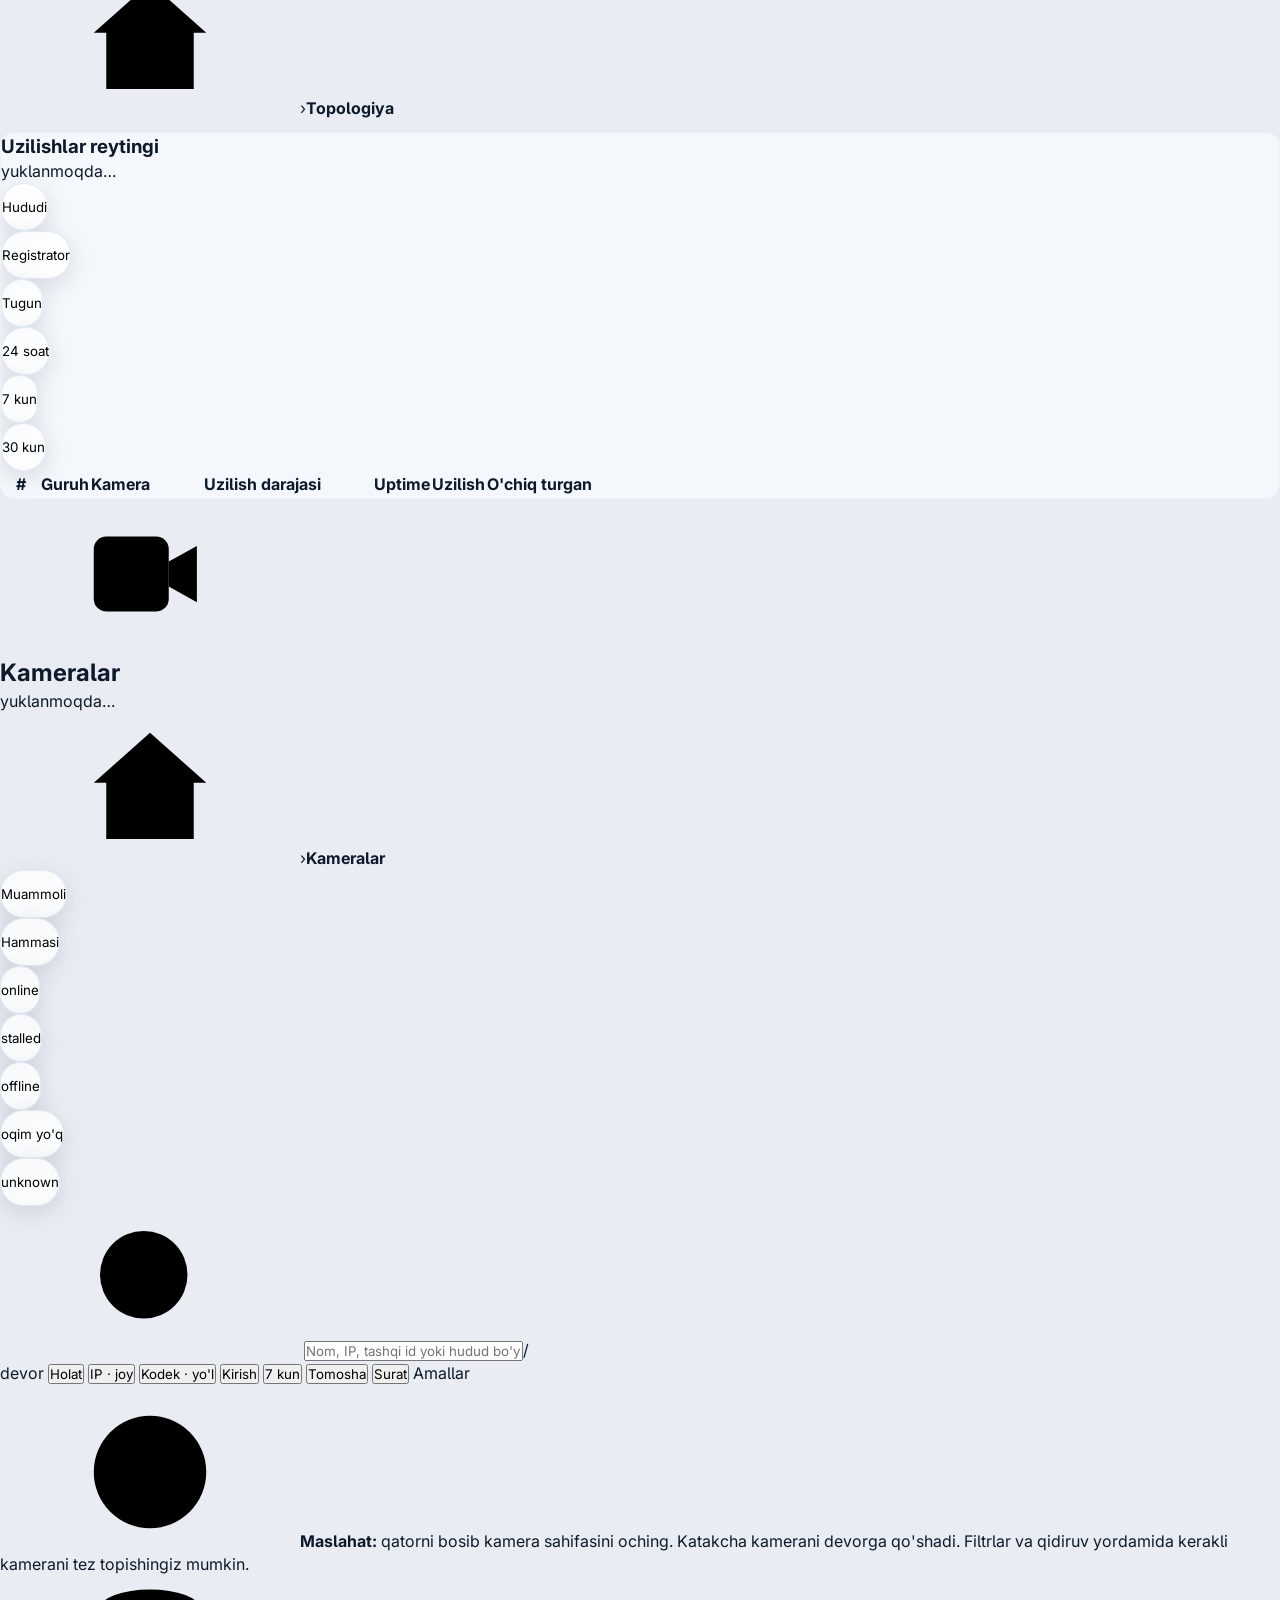
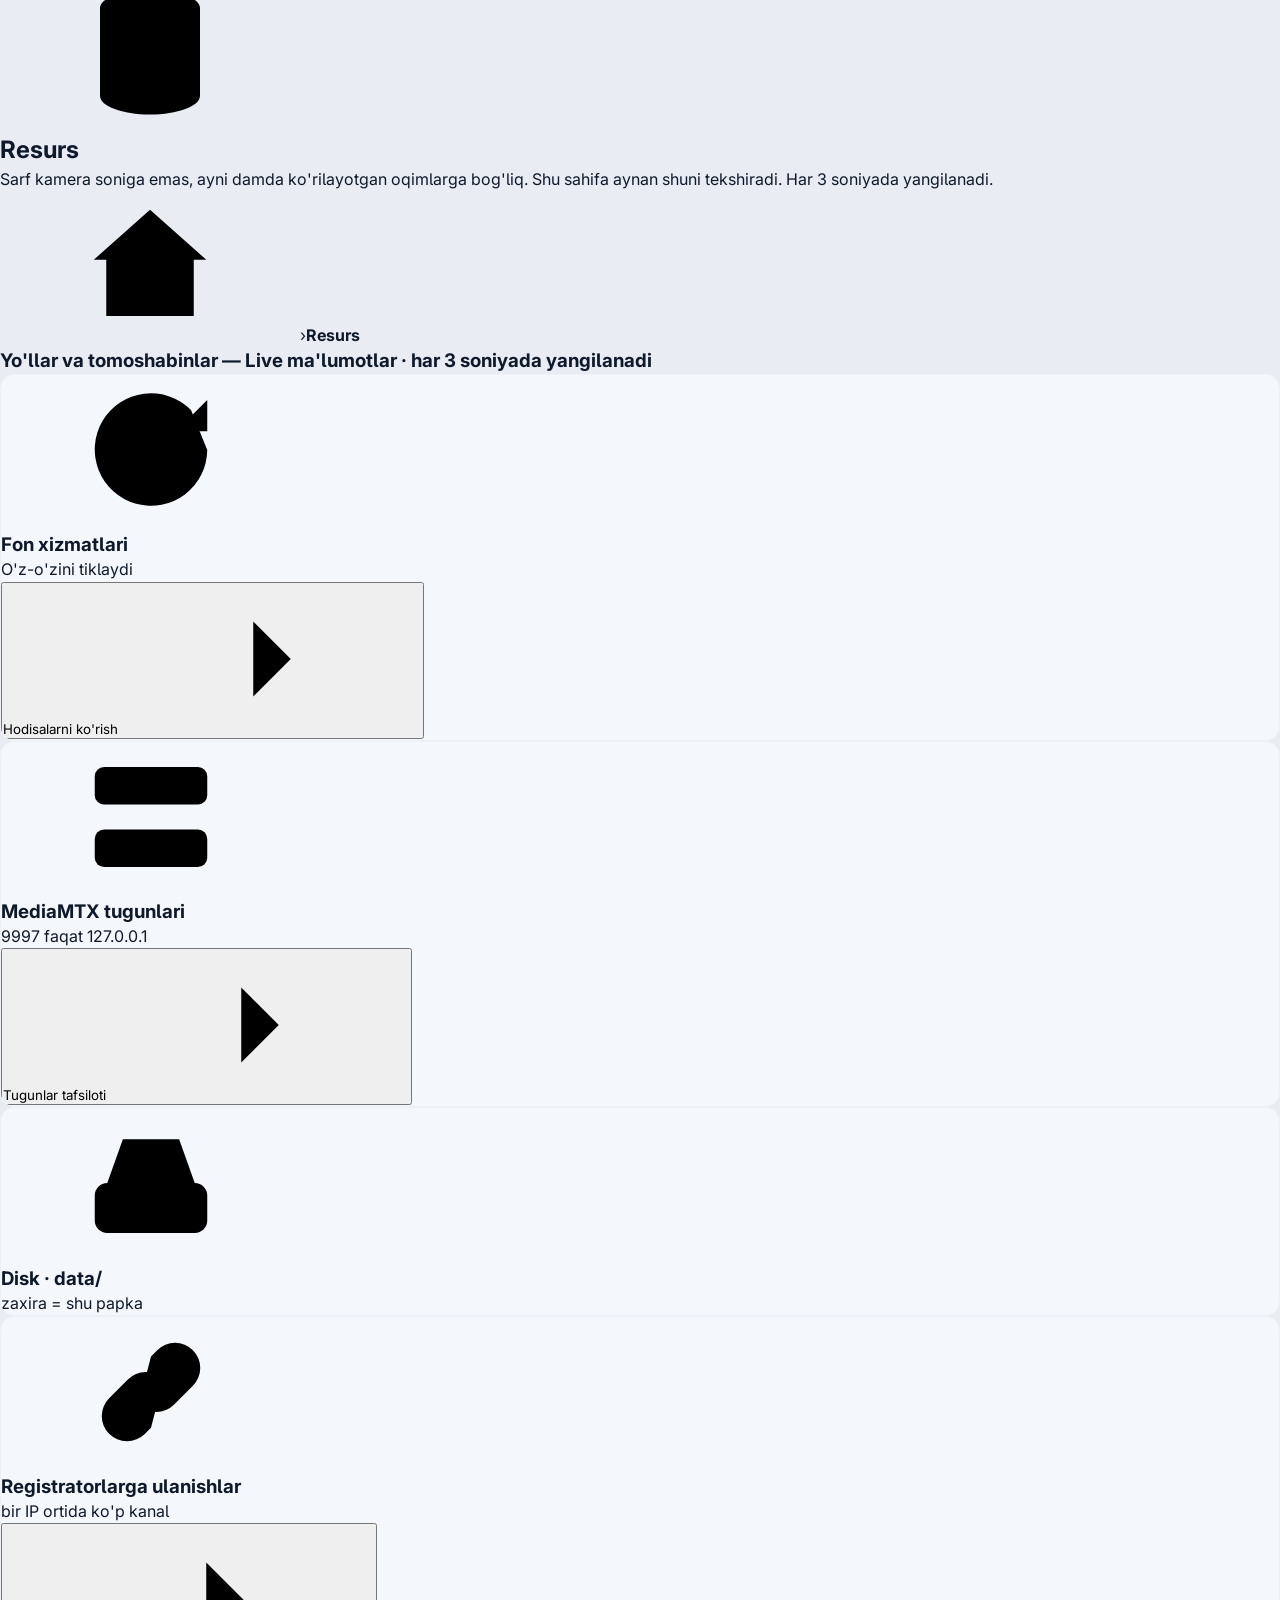
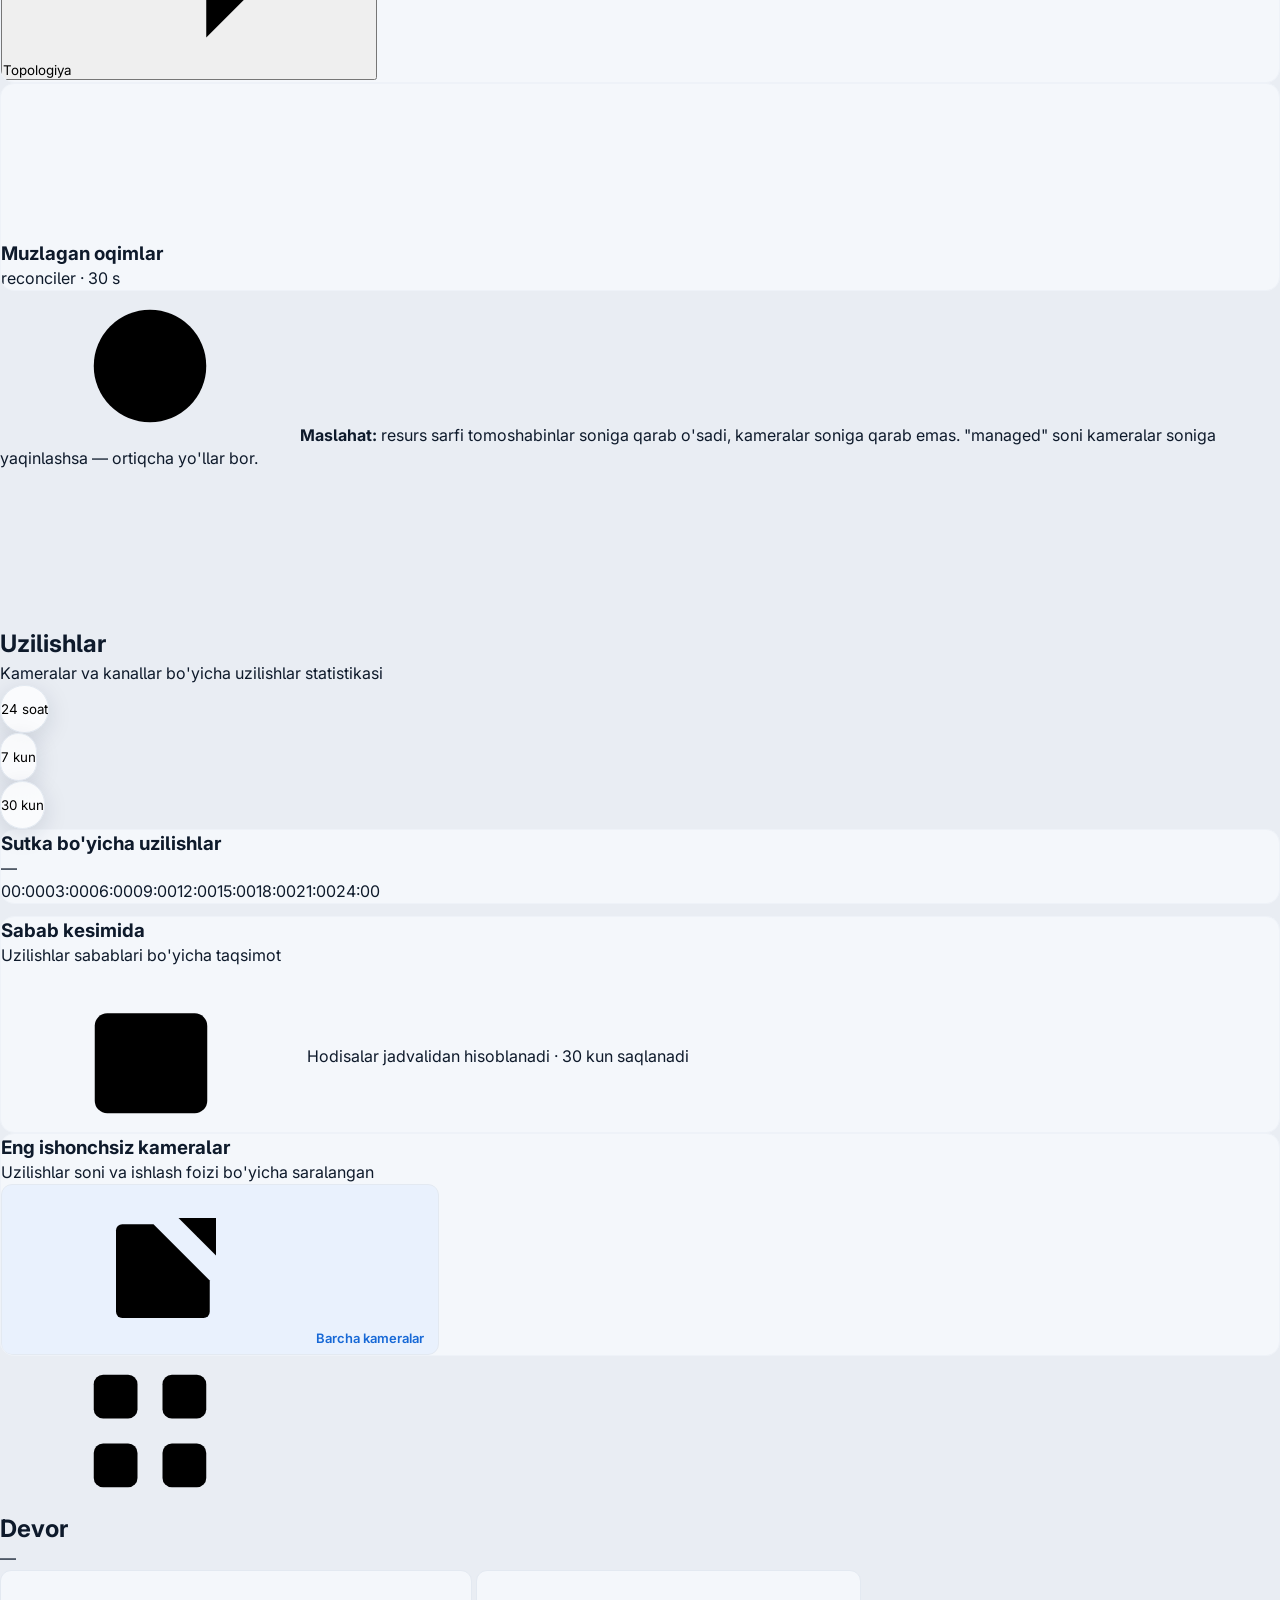
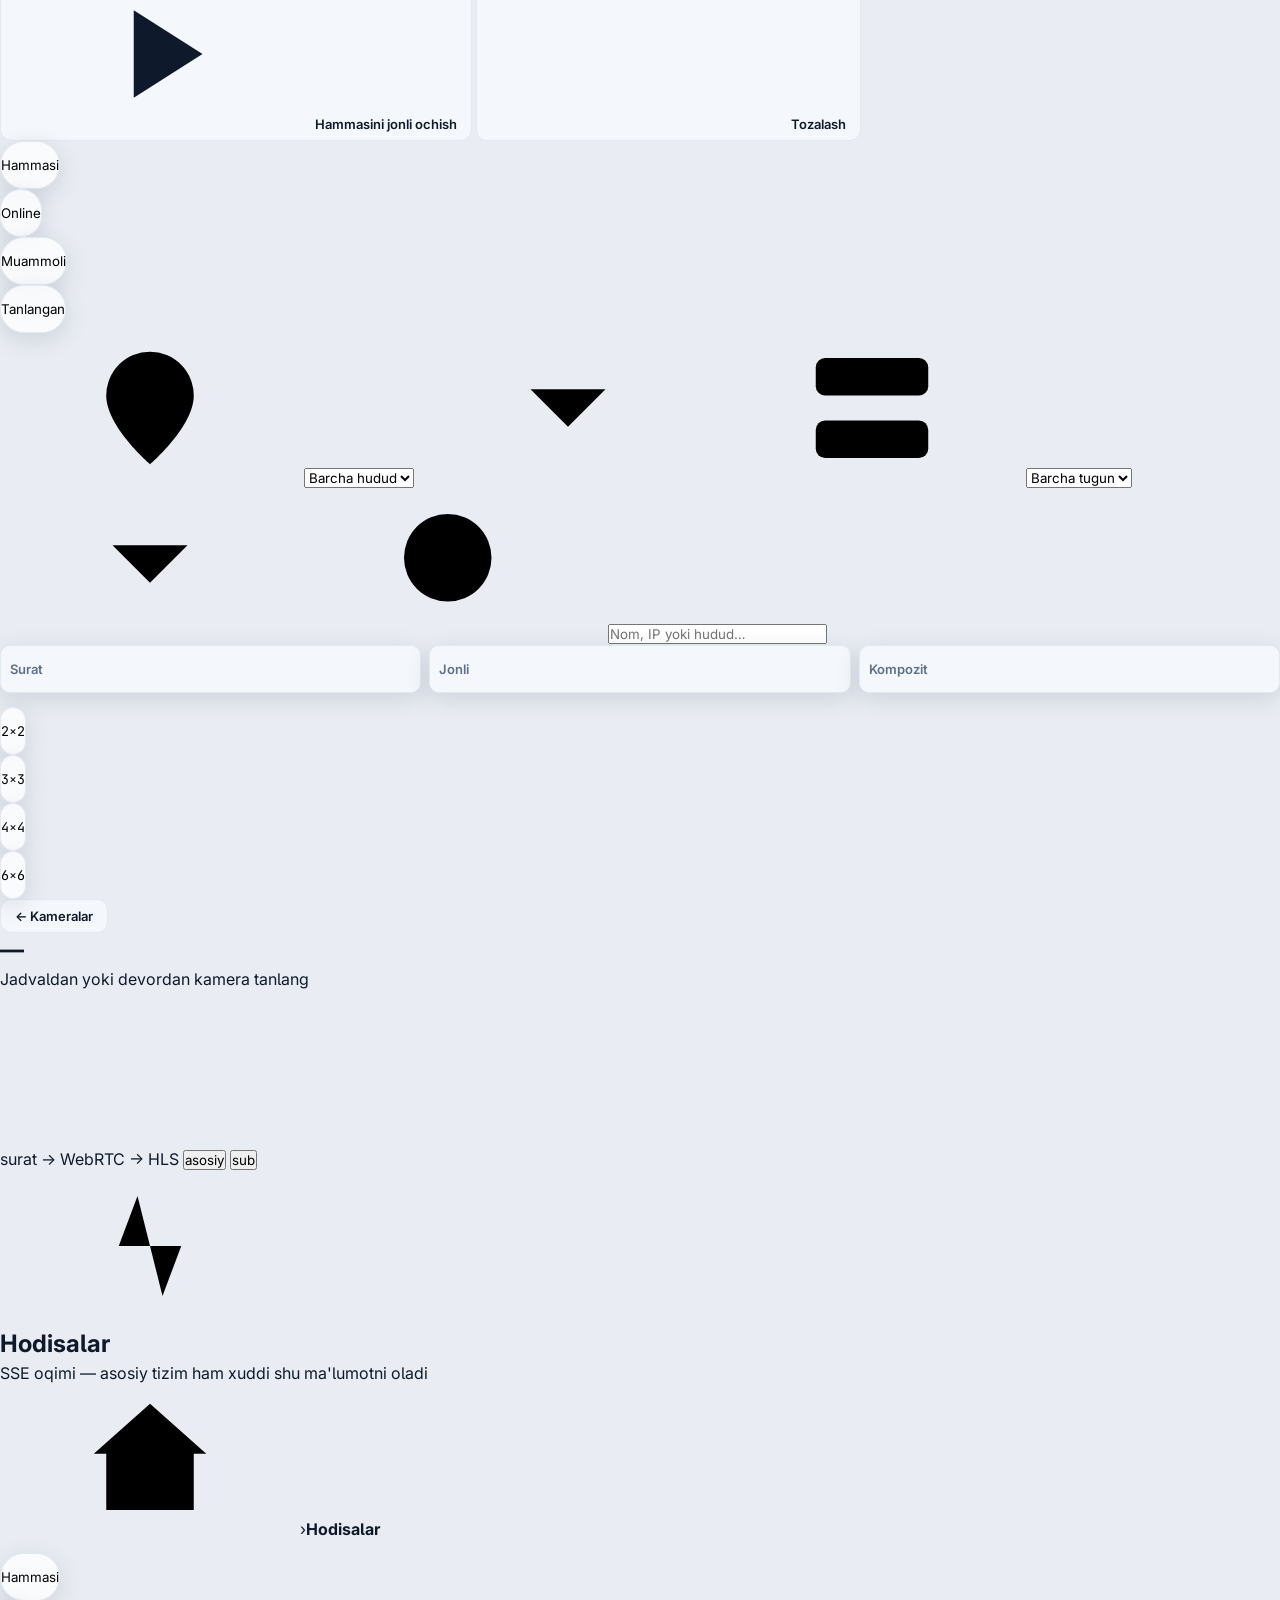
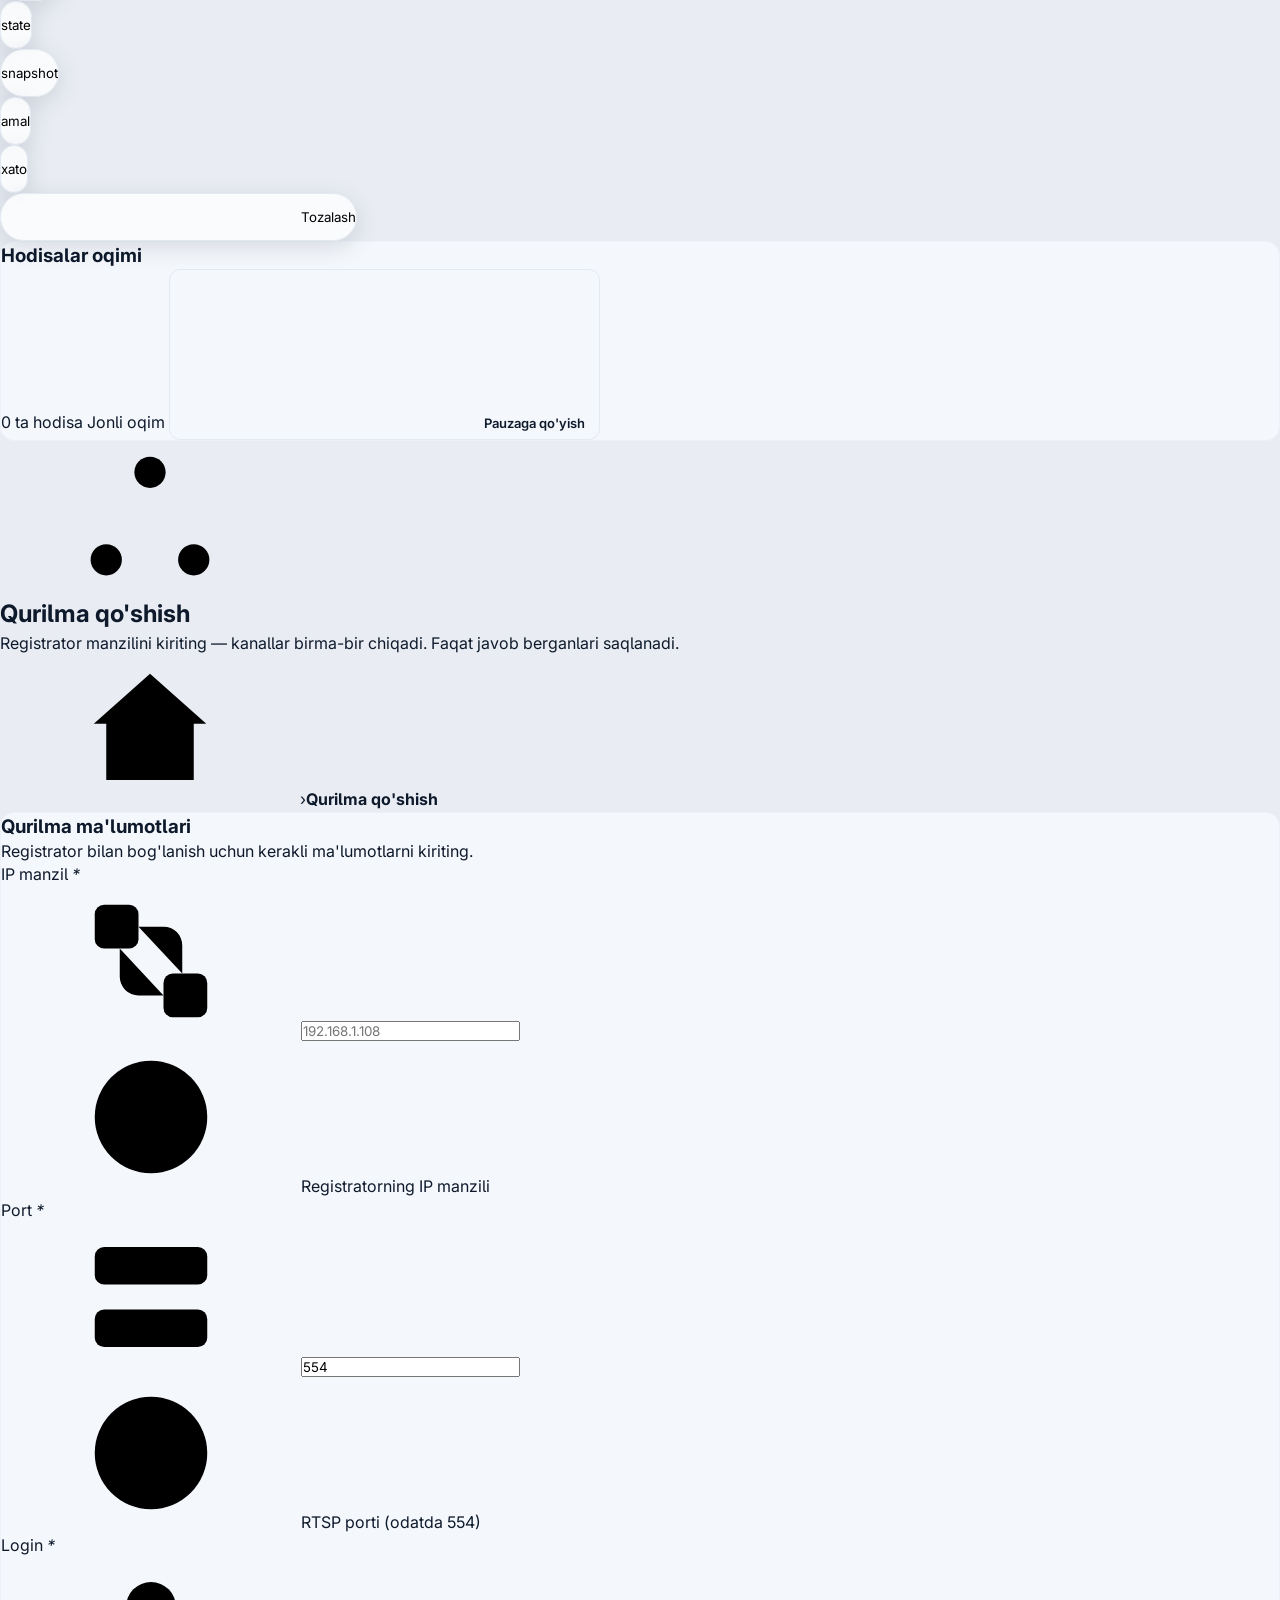
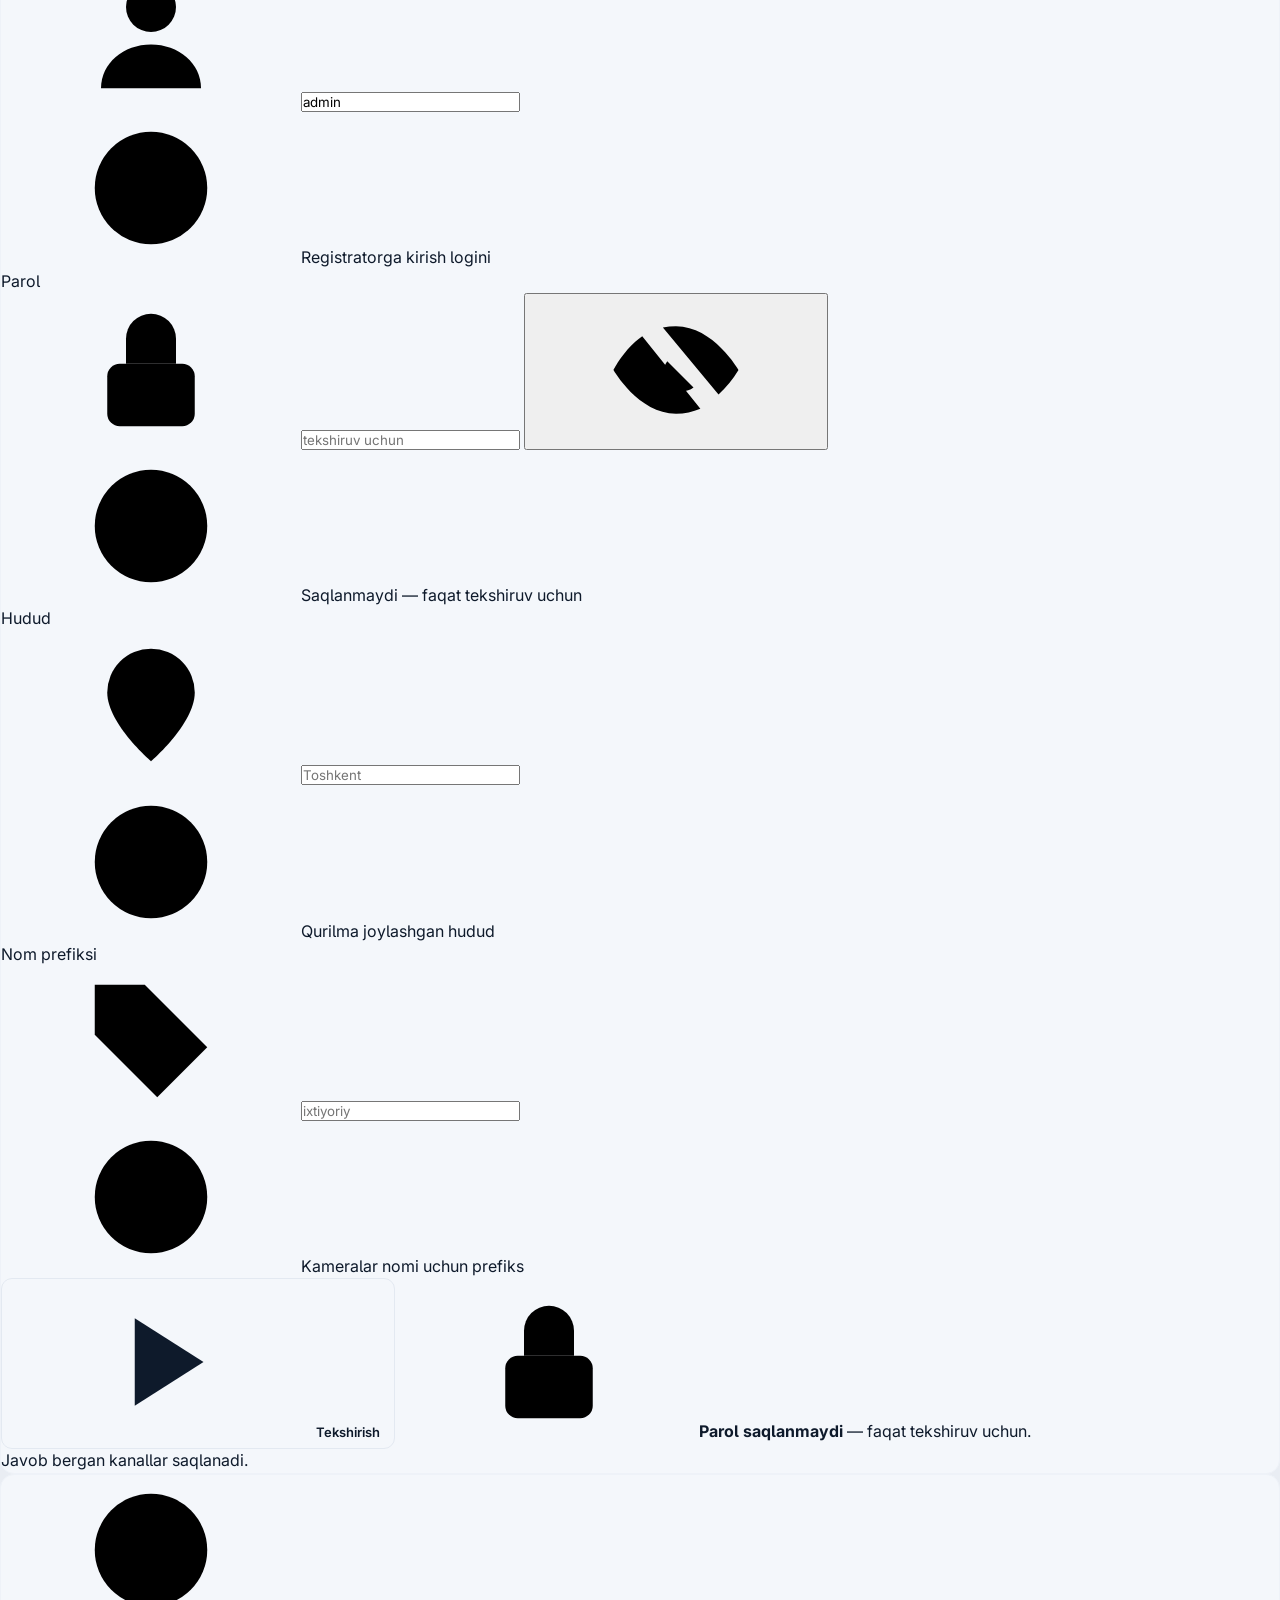
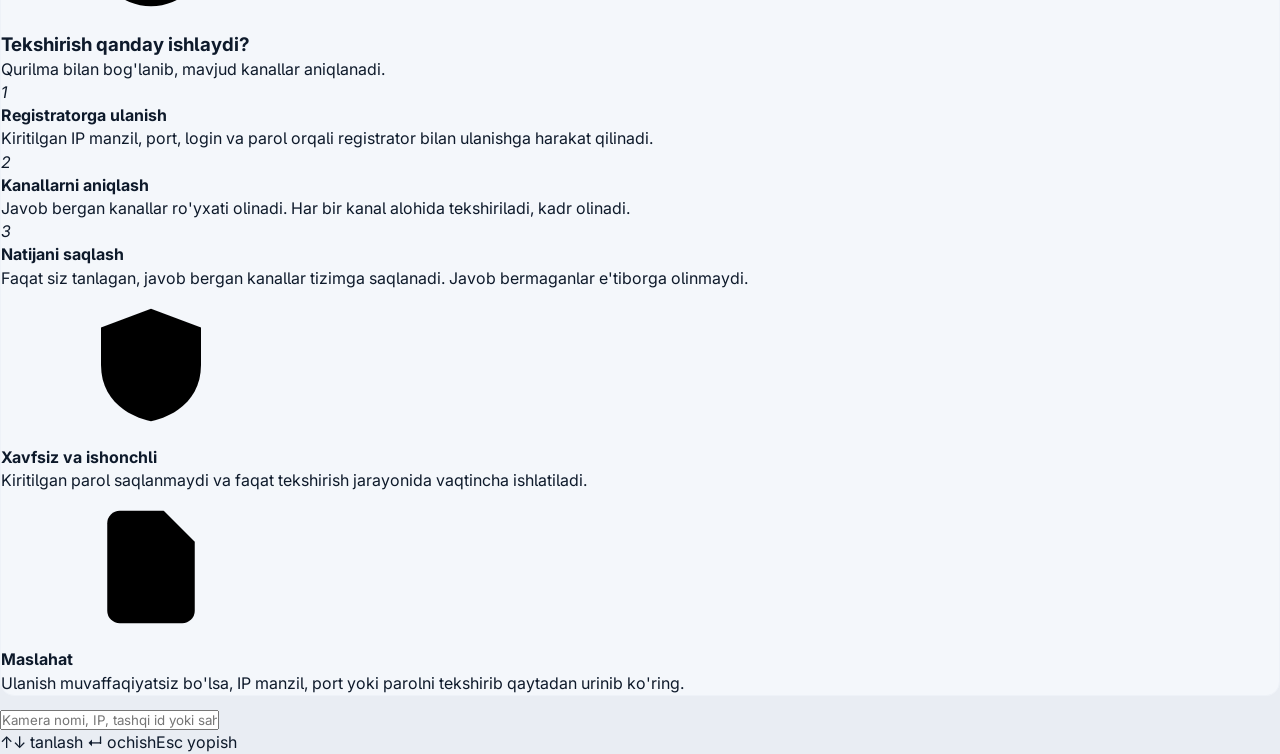
==== commit cc2f23e6: "Manba 500 bersa ham pleyer yopilmaydi Ishlab chiqarishda o'lchandi (negoh.das-uty.uz, MediaMTX jurna" ====
--- a/debug-ui/index.html
+++ b/debug-ui/index.html
@@ -11,7 +11,7 @@
 <link rel="icon" href="data:image/svg+xml,<svg xmlns='http://www.w3.org/2000/svg' viewBox='0 0 16 16'><rect x='1' y='1' width='14' height='14' rx='4' fill='%232563EB'/></svg>">
 <!-- ?v= — kesh buster: oldindagi proxy'lar statikani keshlab qolsa,
      har chiqarilishda raqamni oshiring, URL o'zgarib yangi fayl yuklanadi. -->
-<link rel="stylesheet" href="/static/style.css?v=39">
+<link rel="stylesheet" href="/static/style.css?v=40">
 </head>
 <body>
 
@@ -510,6 +510,6 @@
 <div id="toasts"></div>
 
 <script src="/static/vendor/hls.min.js?v=34"></script>
-<script src="/static/app.js?v=39"></script>
+<script src="/static/app.js?v=40"></script>
 </body>
 </html>
